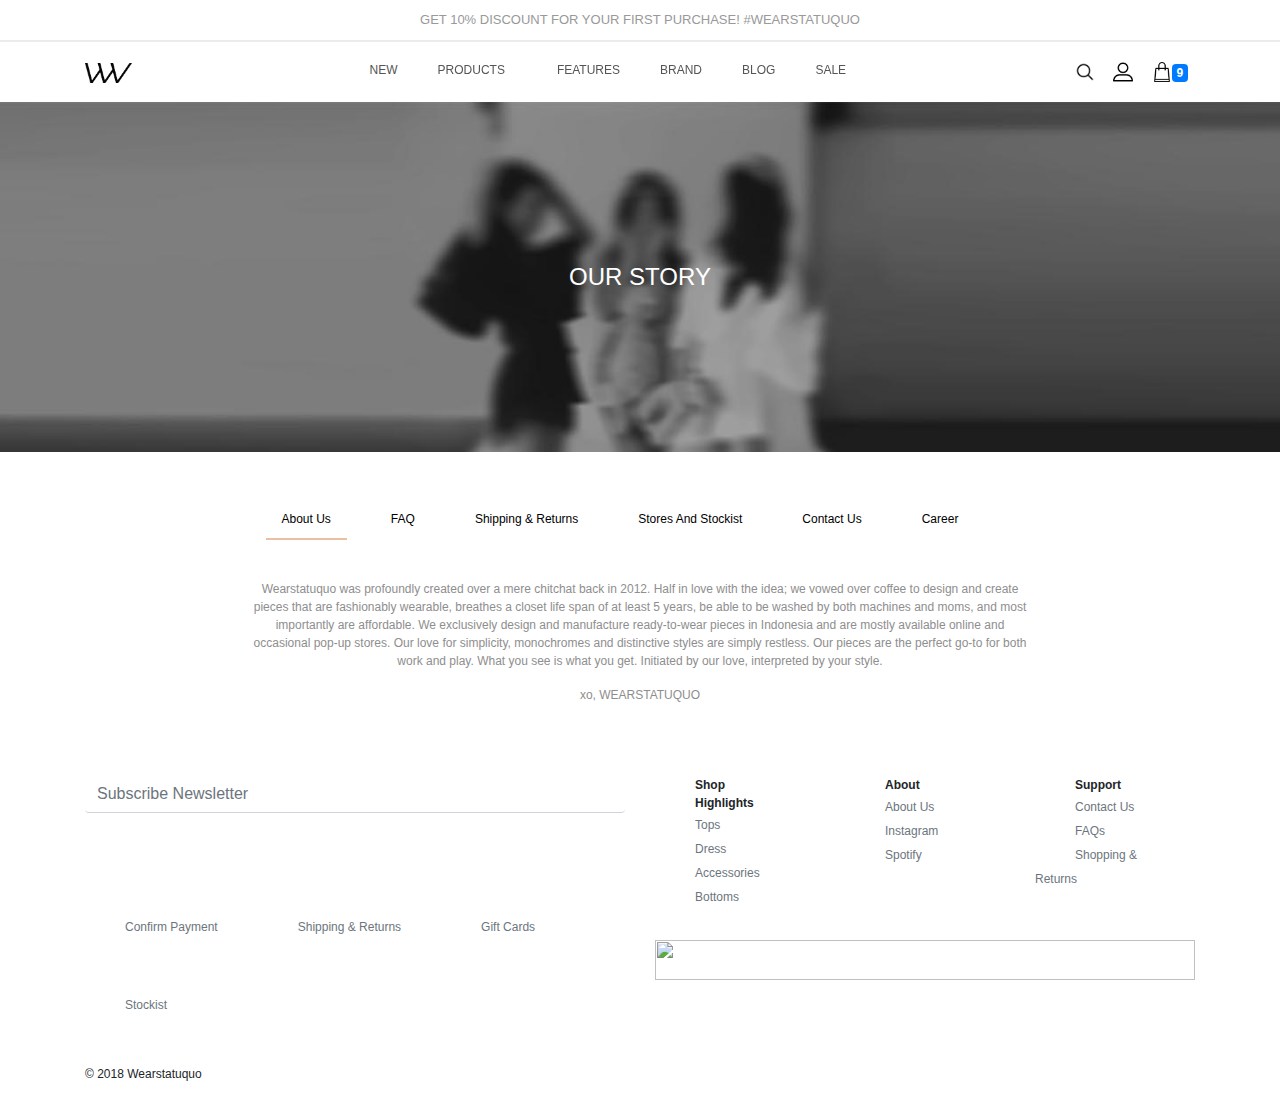
==== about.html @ 83dafaff "first commit" ====
<!doctype html>
<html lang="en">
  <head>
    <!-- Required meta tags -->
    <meta charset="utf-8">
    <meta name="viewport" content="width=device-width, initial-scale=1, shrink-to-fit=no">

    <!-- Bootstrap CSS -->
    <link rel="stylesheet" href="bower_components/bootstrap/dist/css/bootstrap.min.css" integrity="sha384-WskhaSGFgHYWDcbwN70/dfYBj47jz9qbsMId/iRN3ewGhXQFZCSftd1LZCfmhktB" crossorigin="anonymous">
    <link href="assets/css/font-awesome.min.css" rel="stylesheet">
    <link href="https://fonts.googleapis.com/css?family=Montserrat" rel="stylesheet">
    <link rel="stylesheet" href="assets/css/imagehover.css">
    <link rel="stylesheet" href="assets/css/effects.css" >
    <link rel="stylesheet" href="assets/css/slick.css"/>
    <link rel="stylesheet" href="assets/css/slick-theme.css"/>
    <link rel="stylesheet" href="assets/css/sm-core-css.css"/>
    <link rel="stylesheet" href="assets/css/sm-simple.css"/>
    <link rel="stylesheet" href="assets/css/custom.css">


    <title>vww template</title>
  </head>
  <body>
    <div class="header-top">GET 10% DISCOUNT FOR YOUR FIRST PURCHASE! #WEARSTATUQUO</div>
    <nav class="navbar navbar-expand-lg navbar-light bg-white sticky header-navigation">
        <div class="container">
            <a class="navbar-brand" href="#"><img src="assets/images/logo.png" height="20"></a>
            <div class="collapse navbar-collapse" id="navbarSupportedContent">
                    <nav id="main-nav" class="mr-auto">
                            <ul id="main-menu" class="sm sm-simple header-navigation">
                                <li><a href="new.html">New</a></li>
                                <li><a href="products.html">Products</a>
                                    <ul class="mega-menu">
                                    <li>
                                        <!-- The mega drop down contents -->
                                        <div class="megadrop-content">
                                            <div class="row">
                                                <div class="col-lg-3 col-xs-6 p-0">
                                                    <div><a class="nav-link active" href="javascript:void(0)">Tops</a></div>
                                                    <div><a class="nav-link" href="javascript:void(0)">Dresses</a></div>
                                                    <div><a class="nav-link" href="javascript:void(0)">Outerwear</a></div>
                                                    <div><a class="nav-link" href="javascript:void(0)">Sleepwear</a></div>
                                                    <div><a class="nav-link" href="javascript:void(0)">Swimwear</a></div>
                                                    <div><a class="nav-link" href="javascript:void(0)">Accessories</a></div>                                                   
                                                </div>
                                    
                                                <div class="col-lg-9 col-xs-6 d-none d-md-block">
                                                    <div class="row form-group list-megamenu-img">
                                                            <div class="col-lg-4">
                                                                <img class="d-block w-100" src="assets/images/IMG_0528.jpg">
                                                            </div>
                                                            <div class="col-lg-4">
                                                                <img class="d-block w-100" src="assets/images/IMG_9820.jpg">
                                                            </div>
                                                            <div class="col-lg-4">
                                                                <img class="d-block w-100" src="assets/images/IMG_0602.jpg">
                                                            </div>
                                                    </div>
                                    
                                                    <div class="row form-group">
                                                            <div class="col-lg-4">
                                                                <img class="d-block w-100" src="http://via.placeholder.com/200x200/143730/ffffff">
                                                            </div>
                                                            <div class="col-lg-4">
                                                                <img class="d-block w-100" src="http://via.placeholder.com/200x200/143730/ffffff">
                                                            </div>
                                                            <div class="col-lg-4">
                                                                <img class="d-block w-100" src="http://via.placeholder.com/200x200/143730/ffffff">
                                                            </div>
                                                    </div>
                                                    
                                                </div>
                                            </div>
                                        </div>
                                        
                                    </li>
                                    </ul>
                                </li>
                                <li><a href="features.html">Features</a></li>
                                <li><a href="brand.html">Brand</a></li>
                                <li><a href="javascript:void(0)">Blog</a></li>
                                <li><a href="javascript:void(0)">Sale</a></li>
                            </ul>
                    </nav>
            </div>
            <div class="icon-right">
                <a href="javascript:void(0)"><img src="assets/images/icon-search.png" height="20"></a>
                <a href="javascript:void(0)"><img src="assets/images/icon-profile.png" height="20"></a>
                <a href="javascript:void(0)"><img src="assets/images/icon-shopping-bag.png" height="20"><span class="badge badge-primary">9</span></a>
                <button class="navbar-toggler btn btn-outline-light" type="button" data-toggle="collapse" data-target="#navbarSupportedContent" aria-controls="navbarSupportedContent" aria-expanded="false" aria-label="Toggle navigation">
                    <span class="navbar-toggler-icon"></span>
                </button>
            </div>
           
        </div>
    </nav>

    <div class="banners about">
        <div class="banner-text-about">OUR STORY</div>
    </div>

    <section class="section">
        <div class="container">
                <ul class="nav nav-pills mb-3 menu-about" id="pills-tab" role="tablist">
                    <li class="nav-item">
                        <a class="nav-link active" id="pills-home-tab" data-toggle="pill" href="#pills-about" role="tab" aria-controls="pills-about" aria-selected="true">
                            About Us</a>
                    </li>
                    <li class="nav-item">
                        <a class="nav-link" id="pills-profile-tab" data-toggle="pill" href="#pills-faq" role="tab" aria-controls="pills-faq" aria-selected="false">
                            FAQ</a>
                    </li>
                    <li class="nav-item">
                        <a class="nav-link" id="pills-contact-tab" data-toggle="pill" href="#pills-shipping" role="tab" aria-controls="pills-shipping" aria-selected="false">
                            Shipping &amp; Returns</a>
                    </li>
                    <li class="nav-item">
                            <a class="nav-link" id="pills-profile-tab" data-toggle="pill" href="#pills-stores" role="tab" aria-controls="pills-stores" aria-selected="false">
                               Stores and Stockist</a>
                        </li>
                    <li class="nav-item">
                        <a class="nav-link" id="pills-contact-tab" data-toggle="pill" href="#pills-contact" role="tab" aria-controls="pills-contact" aria-selected="false">
                            Contact Us</a>
                    </li>
                    <li class="nav-item">
                        <a class="nav-link" id="pills-contact-tab" data-toggle="pill" href="#pills-career" role="tab" aria-controls="pills-career" aria-selected="false">
                            Career</a>
                    </li>
                </ul>
                <div class="tab-content" id="pills-tabContent">
                    <div class="tab-pane fade show active" id="pills-about" role="tabpanel" aria-labelledby="pills-home-tab">
                        <div class="content-about">
                            <p>
                                Wearstatuquo was profoundly created over a mere chitchat back in 2012. 
                                Half in love with the idea; we vowed over coffee to design and create pieces 
                                that are fashionably wearable, breathes a closet life span of at least 5 years, 
                                be able to be washed by both machines and moms, and most importantly are 
                                affordable. We exclusively design and manufacture ready-to-wear 
                                pieces in Indonesia and are mostly available online and occasional pop-up stores. 
                                Our love for simplicity, monochromes and distinctive styles are simply restless. 
                                Our pieces are the perfect go-to for both work and play. 
                                What you see is what you get. Initiated by our love, interpreted by your style.                                
                                
                            </p>
                            <p>xo, WEARSTATUQUO</p>
                        </div>
                    </div>
                    <div class="tab-pane fade" id="pills-faq" role="tabpanel" aria-labelledby="pills-profile-tab">
                        <div class="content-about">
                            <p>Lorem Ipsum adalah contoh teks atau dummy dalam industri percetakan dan penataan huruf atau typesetting. 
                                Lorem Ipsum telah menjadi standar contoh teks sejak tahun 1500an, saat seorang tukang cetak yang tidak dikenal 
                                ngambil sebuah kumpulan teks dan mengacaknya untuk menjadi sebuah buku contoh huruf. 
                                Ia tidak hanya bertahan selama 5 abad, tapi juga telah beralih ke penataan huruf elektronik, 
                                tanpa ada perubahan apapun. Ia mulai dipopulerkan pada tahun 1960 dengan diluncurkannya 
                                lembaran-lembaran Letraset yang menggunakan kalimat-kalimat dari Lorem Ipsum, dan seiring munculnya 
                                perangkat lunak Desktop Publishing seperti Aldus PageMaker juga memiliki versi Lorem Ipsum.
                            </p>
                        </div>
                    </div>
                    <div class="tab-pane fade" id="pills-shipping" role="tabpanel" aria-labelledby="pills-contact-tab">
                        <div class="content-about">
                            <p>Lorem Ipsum adalah contoh teks atau dummy dalam industri percetakan dan penataan huruf atau typesetting. 
                                Lorem Ipsum telah menjadi standar contoh teks sejak tahun 1500an, saat seorang tukang cetak yang tidak dikenal 
                                ngambil sebuah kumpulan teks dan mengacaknya untuk menjadi sebuah buku contoh huruf. 
                                Ia tidak hanya bertahan selama 5 abad, tapi juga telah beralih ke penataan huruf elektronik, 
                                tanpa ada perubahan apapun. Ia mulai dipopulerkan pada tahun 1960 dengan diluncurkannya 
                                lembaran-lembaran Letraset yang menggunakan kalimat-kalimat dari Lorem Ipsum, dan seiring munculnya 
                                perangkat lunak Desktop Publishing seperti Aldus PageMaker juga memiliki versi Lorem Ipsum.
                            </p>
                        </div>
                    </div>
                    <div class="tab-pane fade" id="pills-stores" role="tabpanel" aria-labelledby="pills-profile-tab">
                        <div class="content-about">
                            <p>Lorem Ipsum adalah contoh teks atau dummy dalam industri percetakan dan penataan huruf atau typesetting. 
                                Lorem Ipsum telah menjadi standar contoh teks sejak tahun 1500an, saat seorang tukang cetak yang tidak dikenal 
                                ngambil sebuah kumpulan teks dan mengacaknya untuk menjadi sebuah buku contoh huruf. 
                                Ia tidak hanya bertahan selama 5 abad, tapi juga telah beralih ke penataan huruf elektronik, 
                                tanpa ada perubahan apapun. Ia mulai dipopulerkan pada tahun 1960 dengan diluncurkannya 
                                lembaran-lembaran Letraset yang menggunakan kalimat-kalimat dari Lorem Ipsum, dan seiring munculnya 
                                perangkat lunak Desktop Publishing seperti Aldus PageMaker juga memiliki versi Lorem Ipsum.
                            </p>
                        </div>
                    </div>
                    <div class="tab-pane fade" id="pills-contact" role="tabpanel" aria-labelledby="pills-contact-tab">
                        <div class="content-about">
                            <p>Lorem Ipsum adalah contoh teks atau dummy dalam industri percetakan dan penataan huruf atau typesetting. 
                                Lorem Ipsum telah menjadi standar contoh teks sejak tahun 1500an, saat seorang tukang cetak yang tidak dikenal 
                                ngambil sebuah kumpulan teks dan mengacaknya untuk menjadi sebuah buku contoh huruf. 
                                Ia tidak hanya bertahan selama 5 abad, tapi juga telah beralih ke penataan huruf elektronik, 
                                tanpa ada perubahan apapun. Ia mulai dipopulerkan pada tahun 1960 dengan diluncurkannya 
                                lembaran-lembaran Letraset yang menggunakan kalimat-kalimat dari Lorem Ipsum, dan seiring munculnya 
                                perangkat lunak Desktop Publishing seperti Aldus PageMaker juga memiliki versi Lorem Ipsum.
                            </p>
                        </div>
                    </div>

                    <div class="tab-pane fade" id="pills-career" role="tabpanel" aria-labelledby="pills-contact-tab">
                            <div class="content-about">
                                <p>Lorem Ipsum adalah contoh teks atau dummy dalam industri percetakan dan penataan huruf atau typesetting. 
                                    Lorem Ipsum telah menjadi standar contoh teks sejak tahun 1500an, saat seorang tukang cetak yang tidak dikenal 
                                    ngambil sebuah kumpulan teks dan mengacaknya untuk menjadi sebuah buku contoh huruf. 
                                    Ia tidak hanya bertahan selama 5 abad, tapi juga telah beralih ke penataan huruf elektronik, 
                                    tanpa ada perubahan apapun. Ia mulai dipopulerkan pada tahun 1960 dengan diluncurkannya 
                                    lembaran-lembaran Letraset yang menggunakan kalimat-kalimat dari Lorem Ipsum, dan seiring munculnya 
                                    perangkat lunak Desktop Publishing seperti Aldus PageMaker juga memiliki versi Lorem Ipsum.
                                </p>
                            </div>
                        </div>
                </div>
        </div>
    </section>
   

    <footer>        
        <div class="container">
            <div class="footerHeader" ></div>
            <div class="row form-group">
                    <div class="col-md-6 col-xs-12">
                        <div class="form-group">
                             <input type="email" class="form-control subscribe" placeholder="Subscribe Newsletter">
                        </div>
                        <div class="form-group">
                            <nav class="nav">
                                <a class="nav-link-footer" href="#">Confirm Payment</a>
                                <a class="nav-link-footer" href="#">Shipping &amp; Returns</a>
                                <a class="nav-link-footer" href="#">Gift Cards</a>
                                <a class="nav-link-footer" href="#">Stockist</a>
                            </nav>
                        </div>
                        <div class="form-group">
                            <p>© 2018 Wearstatuquo</p>
                        </div>                       
                    </div>
                    <div class="col-md-6 col-xs-12" >
                        <div class="row form-group">
                            <div class="col-lg-4 col-xs-6 col-sm-4 form-group foot-menu">
                                    <div class="navFooterTitle">Shop Highlights</div>
                                    <ul class="nav flex-column">
                                        <li class="nav-item"><a class="nav-link-footer" href="javascript:void(0)">Tops</a></li>
                                        <li class="nav-item"><a class="nav-link-footer" href="javascript:void(0)">Dress</a></li>
                                        <li class="nav-item"><a class="nav-link-footer" href="javascript:void(0)">Accessories</a></li>
                                        <li class="nav-item"><a class="nav-link-footer" href="javascript:void(0)">Bottoms</a></li>
                                    </ul>
                            </div>

                            <div class="col-lg-4 col-xs-6 col-sm-4 form-group foot-menu">
                                    <div class="navFooterTitle">About</div>
                                    <ul class="nav flex-column">
                                        <li class="nav-item"><a class="nav-link-footer" href="javascript:void(0)">About Us</a></li>
                                        <li class="nav-item"><a class="nav-link-footer" href="javascript:void(0)">Instagram</a></li>
                                        <li class="nav-item"><a class="nav-link-footer" href="javascript:void(0)">Spotify</a></li>
                                    </ul>
                            </div>

                            <div class="col-lg-4 col-xs-12 col-sm-4 form-group">
                                    <div class="navFooterTitle">Support</div>
                                    <ul class="nav flex-column">
                                        <li class="nav-item"><a class="nav-link-footer" href="javascript:void(0)">Contact Us</a></li>
                                        <li class="nav-item"><a class="nav-link-footer" href="javascript:void(0)">FAQs</a></li>
                                        <li class="nav-item"><a class="nav-link-footer" href="javascript:void(0)">Shopping &amp; Returns</a></li>
                                    </ul>
                            </div>
                        </div>

                        <div class="form-group text-right">
                            <img src="assets/images/Payment Logo.png" class="payment-logo">
                        </div>
                    </div>
            </div>
            
        </div>
    </footer>
    

    <!-- Optional JavaScript -->
    <!-- jQuery first, then Popper.js, then Bootstrap JS -->
    <script src="https://code.jquery.com/jquery-3.3.1.slim.min.js" integrity="sha384-q8i/X+965DzO0rT7abK41JStQIAqVgRVzpbzo5smXKp4YfRvH+8abtTE1Pi6jizo" crossorigin="anonymous"></script>
    <script src="https://cdnjs.cloudflare.com/ajax/libs/popper.js/1.14.3/umd/popper.min.js" integrity="sha384-ZMP7rVo3mIykV+2+9J3UJ46jBk0WLaUAdn689aCwoqbBJiSnjAK/l8WvCWPIPm49" crossorigin="anonymous"></script>
    <script src="bower_components/bootstrap/dist/js/bootstrap.min.js" integrity="sha384-smHYKdLADwkXOn1EmN1qk/HfnUcbVRZyYmZ4qpPea6sjB/pTJ0euyQp0Mk8ck+5T" crossorigin="anonymous"></script>
    <script type="text/javascript" src="assets/js/slick.min.js"></script>
    <script src="assets/js/jquery.smartmenus.js"></script>
    <script type="text/javascript">
    	$(function() {
    		$('#main-menu').smartmenus({
    			subMenusSubOffsetX: 1,
    			subMenusSubOffsetY: -8
    		});
    	});
    </script>
    
    
  </body>
</html>
---- assets/css/imagehover.css ----
@charset "UTF-8";
/*!
 * ImageHover.css - http://www.imagehover.io
 * Version 1.0
 * Author: Ciarán Walsh

 * Made available under a MIT License:
 * http://www.opensource.org/licenses/mit-license.php

 */
[class^='imghvr-'], [class*=' imghvr-'] {
    position: relative;
    display: inline-block;
    margin: 0;
    max-width: 100%;
    max-height: 300px;
    color: #fff;
    overflow: hidden;
    -webkit-backface-visibility: hidden;
    backface-visibility: hidden;
    -moz-osx-font-smoothing: grayscale;
    -webkit-transform: translateZ(0);
    -moz-transform: translateZ(0);
    -ms-transform: translateZ(0);
    -o-transform: translateZ(0);
    transform: translateZ(0);
}

[class^='imghvr-'] > img, [class*=' imghvr-'] > img {
    vertical-align: top;
    max-width: 100%;
}

[class^='imghvr-'] figcaption, [class*=' imghvr-'] figcaption {
    position: absolute;
    top: 0;
    bottom: 0;
    left: 0;
    right: 0;
    color: #ffffff;
}

[class^='imghvr-'] figcaption h1, [class^='imghvr-'] figcaption h2, [class^='imghvr-'] figcaption h3, [class^='imghvr-'] figcaption h4, [class^='imghvr-'] figcaption h5, [class^='imghvr-'] figcaption h6, [class*=' imghvr-'] figcaption h1, [class*=' imghvr-'] figcaption h2, [class*=' imghvr-'] figcaption h3, [class*=' imghvr-'] figcaption h4, [class*=' imghvr-'] figcaption h5, [class*=' imghvr-'] figcaption h6 {
    color: #ffffff;
}

[class^='imghvr-'] a, [class*=' imghvr-'] a {
    position: absolute;
    top: 0;
    bottom: 0;
    left: 0;
    right: 0;
    z-index: 1;
}

[class^='imghvr-'], [class*=' imghvr-'], [class^='imghvr-']:before,
[class^='imghvr-']:after, [class*=' imghvr-']:before, [class*=' imghvr-']:after,
[class^='imghvr-'] *, [class*=' imghvr-'] *, [class^='imghvr-'] *:before,
[class^='imghvr-'] *:after, [class*=' imghvr-'] *:before, [class*=' imghvr-'] *:after {
    box-sizing: border-box;
    -webkit-transition: all 0.35s ease;
    -moz-transition: all 0.35s ease;
    transition: all 0.35s ease;
}

/* imghvr-fade-*
   ----------------------------- */
[class^='imghvr-fade'] figcaption, [class*=' imghvr-fade'] figcaption {
    opacity: 0;
}

[class^='imghvr-fade']:hover > img, [class*=' imghvr-fade']:hover > img {
    opacity: 0;
}

[class^='imghvr-fade']:hover figcaption, [class*=' imghvr-fade']:hover figcaption {
    opacity: 1;
}

[class^='imghvr-fade']:hover > img, [class^='imghvr-fade']:hover figcaption, [class*=' imghvr-fade']:hover > img, [class*=' imghvr-fade']:hover figcaption {
    -webkit-transform: translate(0, 0);
    -moz-transform: translate(0, 0);
    -ms-transform: translate(0, 0);
    -o-transform: translate(0, 0);
    transform: translate(0, 0);
}

/* imghvr-fade
   ----------------------------- */
/* imghvr-fade-in-up
   ----------------------------- */
.imghvr-fade-in-up figcaption {
    -webkit-transform: translate(0, 15%);
    -moz-transform: translate(0, 15%);
    -ms-transform: translate(0, 15%);
    -o-transform: translate(0, 15%);
    transform: translate(0, 15%);
}

/* imghvr-fade-in-down
   ----------------------------- */
.imghvr-fade-in-down figcaption {
    -webkit-transform: translate(0, -15%);
    -moz-transform: translate(0, -15%);
    -ms-transform: translate(0, -15%);
    -o-transform: translate(0, -15%);
    transform: translate(0, -15%);
}

/* imghvr-fade-in-left
   ----------------------------- */
.imghvr-fade-in-left figcaption {
    -webkit-transform: translate(-15%, 0);
    -moz-transform: translate(-15%, 0);
    -ms-transform: translate(-15%, 0);
    -o-transform: translate(-15%, 0);
    transform: translate(-15%, 0);
}

/* imghvr-fade-in-right
   ----------------------------- */
.imghvr-fade-in-right figcaption {
    -webkit-transform: translate(15%, 0);
    -moz-transform: translate(15%, 0);
    -ms-transform: translate(15%, 0);
    -o-transform: translate(15%, 0);
    transform: translate(15%, 0);
}

/* imghvr-push-*
   ----------------------------- */
[class^='imghvr-push-']:hover figcaption, [class*=' imghvr-push-']:hover figcaption {
    -webkit-transform: translate(0, 0);
    -moz-transform: translate(0, 0);
    -ms-transform: translate(0, 0);
    -o-transform: translate(0, 0);
    transform: translate(0, 0);
}

/* imghvr-push-up
   ----------------------------- */
.imghvr-push-up figcaption {
    -webkit-transform: translateY(100%);
    -moz-transform: translateY(100%);
    -ms-transform: translateY(100%);
    -o-transform: translateY(100%);
    transform: translateY(100%);
}

.imghvr-push-up:hover > img {
    -webkit-transform: translateY(-100%);
    -moz-transform: translateY(-100%);
    -ms-transform: translateY(-100%);
    -o-transform: translateY(-100%);
    transform: translateY(-100%);
}

/* imghvr-push-down
   ----------------------------- */
.imghvr-push-down figcaption {
    -webkit-transform: translateY(-100%);
    -moz-transform: translateY(-100%);
    -ms-transform: translateY(-100%);
    -o-transform: translateY(-100%);
    transform: translateY(-100%);
}

.imghvr-push-down:hover > img {
    -webkit-transform: translateY(100%);
    -moz-transform: translateY(100%);
    -ms-transform: translateY(100%);
    -o-transform: translateY(100%);
    transform: translateY(100%);
}

/* imghvr-push-left
   ----------------------------- */
.imghvr-push-left figcaption {
    -webkit-transform: translateX(100%);
    -moz-transform: translateX(100%);
    -ms-transform: translateX(100%);
    -o-transform: translateX(100%);
    transform: translateX(100%);
}

.imghvr-push-left:hover > img {
    -webkit-transform: translateX(-100%);
    -moz-transform: translateX(-100%);
    -ms-transform: translateX(-100%);
    -o-transform: translateX(-100%);
    transform: translateX(-100%);
}

/* imghvr-push--right
   ----------------------------- */
.imghvr-push-right figcaption {
    -webkit-transform: translateX(-100%);
    -moz-transform: translateX(-100%);
    -ms-transform: translateX(-100%);
    -o-transform: translateX(-100%);
    transform: translateX(-100%);
}

.imghvr-push-right:hover > img {
    -webkit-transform: translateX(100%);
    -moz-transform: translateX(100%);
    -ms-transform: translateX(100%);
    -o-transform: translateX(100%);
    transform: translateX(100%);
}

/* imghvr-slide-*
   ----------------------------- */
[class^='imghvr-slide-']:hover figcaption, [class*=' imghvr-slide-']:hover figcaption {
    -webkit-transform: translate(0, 0);
    -moz-transform: translate(0, 0);
    -ms-transform: translate(0, 0);
    -o-transform: translate(0, 0);
    transform: translate(0, 0);
}

/* imghvr-slide-up
   ----------------------------- */
.imghvr-slide-up figcaption {
    -webkit-transform: translateY(100%);
    -moz-transform: translateY(100%);
    -ms-transform: translateY(100%);
    -o-transform: translateY(100%);
    transform: translateY(100%);
}

/* imghvr-slide-down
   ----------------------------- */
.imghvr-slide-down figcaption {
    -webkit-transform: translateY(-100%);
    -moz-transform: translateY(-100%);
    -ms-transform: translateY(-100%);
    -o-transform: translateY(-100%);
    transform: translateY(-100%);
}

/* imghvr-slide-left
   ----------------------------- */
.imghvr-slide-left figcaption {
    -webkit-transform: translateX(100%);
    -moz-transform: translateX(100%);
    -ms-transform: translateX(100%);
    -o-transform: translateX(100%);
    transform: translateX(100%);
}

/* imghvr-slide-right
   ----------------------------- */
.imghvr-slide-right figcaption {
    -webkit-transform: translateX(-100%);
    -moz-transform: translateX(-100%);
    -ms-transform: translateX(-100%);
    -o-transform: translateX(-100%);
    transform: translateX(-100%);
}

/* imghvr-slide-top-left
   ----------------------------- */
.imghvr-slide-top-left figcaption {
    -webkit-transform: translate(-100%, -100%);
    -moz-transform: translate(-100%, -100%);
    -ms-transform: translate(-100%, -100%);
    -o-transform: translate(-100%, -100%);
    transform: translate(-100%, -100%);
}

/* imghvr-slide-top-right
   ----------------------------- */
.imghvr-slide-top-right figcaption {
    -webkit-transform: translate(100%, -100%);
    -moz-transform: translate(100%, -100%);
    -ms-transform: translate(100%, -100%);
    -o-transform: translate(100%, -100%);
    transform: translate(100%, -100%);
}

/* imghvr-slide-bottom-left
   ----------------------------- */
.imghvr-slide-bottom-left figcaption {
    -webkit-transform: translate(-100%, 100%);
    -moz-transform: translate(-100%, 100%);
    -ms-transform: translate(-100%, 100%);
    -o-transform: translate(-100%, 100%);
    transform: translate(-100%, 100%);
}

/* imghvr-slide-bottom-right
   ----------------------------- */
.imghvr-slide-bottom-right figcaption {
    -webkit-transform: translate(100%, 100%);
    -moz-transform: translate(100%, 100%);
    -ms-transform: translate(100%, 100%);
    -o-transform: translate(100%, 100%);
    transform: translate(100%, 100%);
}

/* imghvr-reveal-*
   ----------------------------- */
[class^='imghvr-reveal-']:before, [class*=' imghvr-reveal-']:before {
    position: absolute;
    top: 0;
    bottom: 0;
    left: 0;
    right: 0;
    content: '';
    background-color: #135796;
}

[class^='imghvr-reveal-'] figcaption, [class*=' imghvr-reveal-'] figcaption {
    opacity: 0;
}

[class^='imghvr-reveal-']:hover:before, [class*=' imghvr-reveal-']:hover:before {
    -webkit-transform: translate(0, 0);
    -moz-transform: translate(0, 0);
    -ms-transform: translate(0, 0);
    -o-transform: translate(0, 0);
    transform: translate(0, 0);
}

[class^='imghvr-reveal-']:hover figcaption, [class*=' imghvr-reveal-']:hover figcaption {
    opacity: 1;
    -webkit-transition-delay: 0.21s;
    -moz-transition-delay: 0.21s;
    transition-delay: 0.21s;
}

/* imghvr-reveal-up
   ----------------------------- */
.imghvr-reveal-up:before {
    -webkit-transform: translateY(100%);
    -moz-transform: translateY(100%);
    -ms-transform: translateY(100%);
    -o-transform: translateY(100%);
    transform: translateY(100%);
}

/* imghvr-reveal-down
   ----------------------------- */
.imghvr-reveal-down:before {
    -webkit-transform: translateY(-100%);
    -moz-transform: translateY(-100%);
    -ms-transform: translateY(-100%);
    -o-transform: translateY(-100%);
    transform: translateY(-100%);
}

/* imghvr-reveal-left
   ----------------------------- */
.imghvr-reveal-left:before {
    -webkit-transform: translateX(100%);
    -moz-transform: translateX(100%);
    -ms-transform: translateX(100%);
    -o-transform: translateX(100%);
    transform: translateX(100%);
}

/* imghvr-reveal-right
   ----------------------------- */
.imghvr-reveal-right:before {
    -webkit-transform: translateX(-100%);
    -moz-transform: translateX(-100%);
    -ms-transform: translateX(-100%);
    -o-transform: translateX(-100%);
    transform: translateX(-100%);
}

/* imghvr-reveal-top-left
   ----------------------------- */
.imghvr-reveal-top-left:before {
    -webkit-transform: translate(-100%, -100%);
    -moz-transform: translate(-100%, -100%);
    -ms-transform: translate(-100%, -100%);
    -o-transform: translate(-100%, -100%);
    transform: translate(-100%, -100%);
}

/* imghvr-reveal-top-right
   ----------------------------- */
.imghvr-reveal-top-right:before {
    -webkit-transform: translate(100%, -100%);
    -moz-transform: translate(100%, -100%);
    -ms-transform: translate(100%, -100%);
    -o-transform: translate(100%, -100%);
    transform: translate(100%, -100%);
}

/* imghvr-reveal-bottom-left
   ----------------------------- */
.imghvr-reveal-bottom-left:before {
    -webkit-transform: translate(-100%, 100%);
    -moz-transform: translate(-100%, 100%);
    -ms-transform: translate(-100%, 100%);
    -o-transform: translate(-100%, 100%);
    transform: translate(-100%, 100%);
}

/* imghvr-reveal-bottom-right
   ----------------------------- */
.imghvr-reveal-bottom-right:before {
    -webkit-transform: translate(100%, 100%);
    -moz-transform: translate(100%, 100%);
    -ms-transform: translate(100%, 100%);
    -o-transform: translate(100%, 100%);
    transform: translate(100%, 100%);
}

/* imghvr-hinge-*
   ----------------------------- */
[class^='imghvr-hinge-'], [class*=' imghvr-hinge-'] {
    -webkit-perspective: 50em;
    -moz-perspective: 50em;
    perspective: 50em;
}

[class^='imghvr-hinge-'] figcaption, [class*=' imghvr-hinge-'] figcaption {
    opacity: 0;
    z-index: 1;
}

[class^='imghvr-hinge-']:hover img, [class*=' imghvr-hinge-']:hover img {
    opacity: 0;
}

[class^='imghvr-hinge-']:hover figcaption, [class*=' imghvr-hinge-']:hover figcaption {
    opacity: 1;
    -webkit-transition-delay: 0.21s;
    -moz-transition-delay: 0.21s;
    transition-delay: 0.21s;
}

/* imghvr-hinge-up
   ----------------------------- */
.imghvr-hinge-up img {
    -webkit-transform-origin: 50% 0%;
    -moz-transform-origin: 50% 0%;
    -ms-transform-origin: 50% 0%;
    -o-transform-origin: 50% 0%;
    transform-origin: 50% 0%;
}

.imghvr-hinge-up figcaption {
    -webkit-transform: rotateX(90deg);
    -moz-transform: rotateX(90deg);
    -ms-transform: rotateX(90deg);
    -o-transform: rotateX(90deg);
    transform: rotateX(90deg);
    -webkit-transform-origin: 50% 100%;
    -moz-transform-origin: 50% 100%;
    -ms-transform-origin: 50% 100%;
    -o-transform-origin: 50% 100%;
    transform-origin: 50% 100%;
}

.imghvr-hinge-up:hover > img {
    -webkit-transform: rotateX(-90deg);
    -moz-transform: rotateX(-90deg);
    -ms-transform: rotateX(-90deg);
    -o-transform: rotateX(-90deg);
    transform: rotateX(-90deg);
}

.imghvr-hinge-up:hover figcaption {
    -webkit-transform: rotateX(0);
    -moz-transform: rotateX(0);
    -ms-transform: rotateX(0);
    -o-transform: rotateX(0);
    transform: rotateX(0);
}

/* imghvr-hinge-down
   ----------------------------- */
.imghvr-hinge-down img {
    -webkit-transform-origin: 50% 100%;
    -moz-transform-origin: 50% 100%;
    -ms-transform-origin: 50% 100%;
    -o-transform-origin: 50% 100%;
    transform-origin: 50% 100%;
}

.imghvr-hinge-down figcaption {
    -webkit-transform: rotateX(-90deg);
    -moz-transform: rotateX(-90deg);
    -ms-transform: rotateX(-90deg);
    -o-transform: rotateX(-90deg);
    transform: rotateX(-90deg);
    -webkit-transform-origin: 50% -50%;
    -moz-transform-origin: 50% -50%;
    -ms-transform-origin: 50% -50%;
    -o-transform-origin: 50% -50%;
    transform-origin: 50% -50%;
}

.imghvr-hinge-down:hover > img {
    -webkit-transform: rotateX(90deg);
    -moz-transform: rotateX(90deg);
    -ms-transform: rotateX(90deg);
    -o-transform: rotateX(90deg);
    transform: rotateX(90deg);
    opacity: 0;
}

.imghvr-hinge-down:hover figcaption {
    -webkit-transform: rotateX(0);
    -moz-transform: rotateX(0);
    -ms-transform: rotateX(0);
    -o-transform: rotateX(0);
    transform: rotateX(0);
}

/* imghvr-hinge-left
   ----------------------------- */
.imghvr-hinge-left img {
    -webkit-transform-origin: 0% 50%;
    -moz-transform-origin: 0% 50%;
    -ms-transform-origin: 0% 50%;
    -o-transform-origin: 0% 50%;
    transform-origin: 0% 50%;
}

.imghvr-hinge-left figcaption {
    -webkit-transform: rotateY(-90deg);
    -moz-transform: rotateY(-90deg);
    -ms-transform: rotateY(-90deg);
    -o-transform: rotateY(-90deg);
    transform: rotateY(-90deg);
    -webkit-transform-origin: 100% 50%;
    -moz-transform-origin: 100% 50%;
    -ms-transform-origin: 100% 50%;
    -o-transform-origin: 100% 50%;
    transform-origin: 100% 50%;
}

.imghvr-hinge-left:hover > img {
    -webkit-transform: rotateY(90deg);
    -moz-transform: rotateY(90deg);
    -ms-transform: rotateY(90deg);
    -o-transform: rotateY(90deg);
    transform: rotateY(90deg);
}

.imghvr-hinge-left:hover figcaption {
    -webkit-transform: rotateY(0);
    -moz-transform: rotateY(0);
    -ms-transform: rotateY(0);
    -o-transform: rotateY(0);
    transform: rotateY(0);
}

/* imghvr-hinge-right
   ----------------------------- */
.imghvr-hinge-right img {
    -webkit-transform-origin: 100% 50%;
    -moz-transform-origin: 100% 50%;
    -ms-transform-origin: 100% 50%;
    -o-transform-origin: 100% 50%;
    transform-origin: 100% 50%;
}

.imghvr-hinge-right figcaption {
    -webkit-transform: rotateY(90deg);
    -moz-transform: rotateY(90deg);
    -ms-transform: rotateY(90deg);
    -o-transform: rotateY(90deg);
    transform: rotateY(90deg);
    -webkit-transform-origin: 0 50%;
    -moz-transform-origin: 0 50%;
    -ms-transform-origin: 0 50%;
    -o-transform-origin: 0 50%;
    transform-origin: 0 50%;
}

.imghvr-hinge-right:hover > img {
    -webkit-transform: rotateY(-90deg);
    -moz-transform: rotateY(-90deg);
    -ms-transform: rotateY(-90deg);
    -o-transform: rotateY(-90deg);
    transform: rotateY(-90deg);
}

.imghvr-hinge-right:hover figcaption {
    -webkit-transform: rotateY(0);
    -moz-transform: rotateY(0);
    -ms-transform: rotateY(0);
    -o-transform: rotateY(0);
    transform: rotateY(0);
}

/* imghvr-flip-*
   ----------------------------- */
[class^='imghvr-flip-'], [class*=' imghvr-flip-'] {
    -webkit-perspective: 50em;
    -moz-perspective: 50em;
    perspective: 50em;
}

[class^='imghvr-flip-'] img, [class*=' imghvr-flip-'] img {
    backface-visibility: hidden;
}

[class^='imghvr-flip-'] figcaption, [class*=' imghvr-flip-'] figcaption {
    opacity: 0;
}

[class^='imghvr-flip-']:hover > img, [class*=' imghvr-flip-']:hover > img {
    opacity: 0;
}

[class^='imghvr-flip-']:hover figcaption, [class*=' imghvr-flip-']:hover figcaption {
    opacity: 1;
    -webkit-transition-delay: 0.14s;
    -moz-transition-delay: 0.14s;
    transition-delay: 0.14s;
}

/* imghvr-flip-horiz
   ----------------------------- */
.imghvr-flip-horiz figcaption {
    -webkit-transform: rotateX(90deg);
    -moz-transform: rotateX(90deg);
    -ms-transform: rotateX(90deg);
    -o-transform: rotateX(90deg);
    transform: rotateX(90deg);
    -webkit-transform-origin: 0% 50%;
    -moz-transform-origin: 0% 50%;
    -ms-transform-origin: 0% 50%;
    -o-transform-origin: 0% 50%;
    transform-origin: 0% 50%;
}

.imghvr-flip-horiz:hover img {
    -webkit-transform: rotateX(-180deg);
    -moz-transform: rotateX(-180deg);
    -ms-transform: rotateX(-180deg);
    -o-transform: rotateX(-180deg);
    transform: rotateX(-180deg);
}

.imghvr-flip-horiz:hover figcaption {
    -webkit-transform: rotateX(0deg);
    -moz-transform: rotateX(0deg);
    -ms-transform: rotateX(0deg);
    -o-transform: rotateX(0deg);
    transform: rotateX(0deg);
}

/* imghvr-flip-vert
   ----------------------------- */
.imghvr-flip-vert figcaption {
    -webkit-transform: rotateY(90deg);
    -moz-transform: rotateY(90deg);
    -ms-transform: rotateY(90deg);
    -o-transform: rotateY(90deg);
    transform: rotateY(90deg);
    -webkit-transform-origin: 50% 0%;
    -moz-transform-origin: 50% 0%;
    -ms-transform-origin: 50% 0%;
    -o-transform-origin: 50% 0%;
    transform-origin: 50% 0%;
}

.imghvr-flip-vert:hover > img {
    -webkit-transform: rotateY(-180deg);
    -moz-transform: rotateY(-180deg);
    -ms-transform: rotateY(-180deg);
    -o-transform: rotateY(-180deg);
    transform: rotateY(-180deg);
}

.imghvr-flip-vert:hover figcaption {
    -webkit-transform: rotateY(0deg);
    -moz-transform: rotateY(0deg);
    -ms-transform: rotateY(0deg);
    -o-transform: rotateY(0deg);
    transform: rotateY(0deg);
}

/* imghvr-flip-diag-1
   ----------------------------- */
.imghvr-flip-diag-1 figcaption {
    -webkit-transform: rotate3d(1, -1, 0, 100deg);
    -moz-transform: rotate3d(1, -1, 0, 100deg);
    -ms-transform: rotate3d(1, -1, 0, 100deg);
    -o-transform: rotate3d(1, -1, 0, 100deg);
    transform: rotate3d(1, -1, 0, 100deg);
}

.imghvr-flip-diag-1:hover > img {
    -webkit-transform: rotate3d(-1, 1, 0, 100deg);
    -moz-transform: rotate3d(-1, 1, 0, 100deg);
    -ms-transform: rotate3d(-1, 1, 0, 100deg);
    -o-transform: rotate3d(-1, 1, 0, 100deg);
    transform: rotate3d(-1, 1, 0, 100deg);
}

.imghvr-flip-diag-1:hover figcaption {
    -webkit-transform: rotate3d(0, 0, 0, 0deg);
    -moz-transform: rotate3d(0, 0, 0, 0deg);
    -ms-transform: rotate3d(0, 0, 0, 0deg);
    -o-transform: rotate3d(0, 0, 0, 0deg);
    transform: rotate3d(0, 0, 0, 0deg);
}

/* imghvr-flip-diag-2
   ----------------------------- */
.imghvr-flip-diag-2 figcaption {
    -webkit-transform: rotate3d(1, 1, 0, 100deg);
    -moz-transform: rotate3d(1, 1, 0, 100deg);
    -ms-transform: rotate3d(1, 1, 0, 100deg);
    -o-transform: rotate3d(1, 1, 0, 100deg);
    transform: rotate3d(1, 1, 0, 100deg);
}

.imghvr-flip-diag-2:hover > img {
    -webkit-transform: rotate3d(-1, -1, 0, 100deg);
    -moz-transform: rotate3d(-1, -1, 0, 100deg);
    -ms-transform: rotate3d(-1, -1, 0, 100deg);
    -o-transform: rotate3d(-1, -1, 0, 100deg);
    transform: rotate3d(-1, -1, 0, 100deg);
}

.imghvr-flip-diag-2:hover figcaption {
    -webkit-transform: rotate3d(0, 0, 0, 0deg);
    -moz-transform: rotate3d(0, 0, 0, 0deg);
    -ms-transform: rotate3d(0, 0, 0, 0deg);
    -o-transform: rotate3d(0, 0, 0, 0deg);
    transform: rotate3d(0, 0, 0, 0deg);
}

/* imghvr-shutter-out-*
   ----------------------------- */
[class^='imghvr-shutter-out-']:before, [class*=' imghvr-shutter-out-']:before {
    background: #135796;
    position: absolute;
    content: '';
    -webkit-transition-delay: 0.105s;
    -moz-transition-delay: 0.105s;
    transition-delay: 0.105s;
}

[class^='imghvr-shutter-out-'] figcaption, [class*=' imghvr-shutter-out-'] figcaption {
    opacity: 0;
    -webkit-transition-delay: 0s;
    -moz-transition-delay: 0s;
    transition-delay: 0s;
}

[class^='imghvr-shutter-out-']:hover:before, [class*=' imghvr-shutter-out-']:hover:before {
    -webkit-transition-delay: 0s;
    -moz-transition-delay: 0s;
    transition-delay: 0s;
}

[class^='imghvr-shutter-out-']:hover figcaption, [class*=' imghvr-shutter-out-']:hover figcaption {
    opacity: 1;
    -webkit-transition-delay: 0.105s;
    -moz-transition-delay: 0.105s;
    transition-delay: 0.105s;
}

/* imghvr-shutter-out-horiz
   ----------------------------- */
.imghvr-shutter-out-horiz:before {
    left: 50%;
    right: 50%;
    top: 0;
    bottom: 0;
}

.imghvr-shutter-out-horiz:hover:before {
    left: 0;
    right: 0;
}

/* imghvr-shutter-out-vert
   ----------------------------- */
.imghvr-shutter-out-vert:before {
    top: 50%;
    bottom: 50%;
    left: 0;
    right: 0;
}

.imghvr-shutter-out-vert:hover:before {
    top: 0;
    bottom: 0;
}

/* imghvr-shutter-out-diag-1
   ----------------------------- */
.imghvr-shutter-out-diag-1:before {
    top: 50%;
    bottom: 50%;
    left: -35%;
    right: -35%;
    -webkit-transform: rotate(45deg);
    -moz-transform: rotate(45deg);
    -ms-transform: rotate(45deg);
    -o-transform: rotate(45deg);
    transform: rotate(45deg);
}

.imghvr-shutter-out-diag-1:hover:before {
    top: -35%;
    bottom: -35%;
}

/* imghvr-shutter-out-diag-2
   ----------------------------- */
.imghvr-shutter-out-diag-2:before {
    top: 50%;
    bottom: 50%;
    left: -35%;
    right: -35%;
    -webkit-transform: rotate(-45deg);
    -moz-transform: rotate(-45deg);
    -ms-transform: rotate(-45deg);
    -o-transform: rotate(-45deg);
    transform: rotate(-45deg);
}

.imghvr-shutter-out-diag-2:hover:before {
    top: -35%;
    bottom: -35%;
}

/* imghvr-shutter-in-*
   ----------------------------- */
[class^='imghvr-shutter-in-']:after, [class^='imghvr-shutter-in-']:before, [class*=' imghvr-shutter-in-']:after, [class*=' imghvr-shutter-in-']:before {
    background: #135796;
    position: absolute;
    content: '';
}

[class^='imghvr-shutter-in-']:after, [class*=' imghvr-shutter-in-']:after {
    top: 0;
    left: 0;
}

[class^='imghvr-shutter-in-']:before, [class*=' imghvr-shutter-in-']:before {
    right: 0;
    bottom: 0;
}

[class^='imghvr-shutter-in-'] figcaption, [class*=' imghvr-shutter-in-'] figcaption {
    opacity: 0;
    z-index: 1;
}

[class^='imghvr-shutter-in-']:hover figcaption, [class*=' imghvr-shutter-in-']:hover figcaption {
    opacity: 1;
    -webkit-transition-delay: 0.21s;
    -moz-transition-delay: 0.21s;
    transition-delay: 0.21s;
}

/* imghvr-shutter-in-horiz
   ----------------------------- */
.imghvr-shutter-in-horiz:after, .imghvr-shutter-in-horiz:before {
    width: 0;
    height: 100%;
}

.imghvr-shutter-in-horiz:hover:after, .imghvr-shutter-in-horiz:hover:before {
    width: 50%;
}

/* imghvr-shutter-in-vert
   ----------------------------- */
.imghvr-shutter-in-vert:after, .imghvr-shutter-in-vert:before {
    height: 0;
    width: 100%;
}

.imghvr-shutter-in-vert:hover:after, .imghvr-shutter-in-vert:hover:before {
    height: 50%;
}

/* imghvr-shutter-in-out-horiz
   ----------------------------- */
.imghvr-shutter-in-out-horiz:after, .imghvr-shutter-in-out-horiz:before {
    width: 0;
    height: 100%;
    opacity: 0.75;
}

.imghvr-shutter-in-out-horiz:hover:after, .imghvr-shutter-in-out-horiz:hover:before {
    width: 100%;
}

/* imghvr-shutter-in-out-vert
   ----------------------------- */
.imghvr-shutter-in-out-vert:after, .imghvr-shutter-in-out-vert:before {
    height: 0;
    width: 100%;
    opacity: 0.75;
}

.imghvr-shutter-in-out-vert:hover:after, .imghvr-shutter-in-out-vert:hover:before {
    height: 100%;
}

/* imghvr-shutter-in-out-diag-1
   ----------------------------- */
.imghvr-shutter-in-out-diag-1:after, .imghvr-shutter-in-out-diag-1:before {
    width: 200%;
    height: 200%;
    -webkit-transition: all 0.6s ease;
    -moz-transition: all 0.6s ease;
    transition: all 0.6s ease;
    opacity: 0.75;
}

.imghvr-shutter-in-out-diag-1:after {
    -webkit-transform: skew(-45deg) translateX(-150%);
    -moz-transform: skew(-45deg) translateX(-150%);
    -ms-transform: skew(-45deg) translateX(-150%);
    -o-transform: skew(-45deg) translateX(-150%);
    transform: skew(-45deg) translateX(-150%);
}

.imghvr-shutter-in-out-diag-1:before {
    -webkit-transform: skew(-45deg) translateX(150%);
    -moz-transform: skew(-45deg) translateX(150%);
    -ms-transform: skew(-45deg) translateX(150%);
    -o-transform: skew(-45deg) translateX(150%);
    transform: skew(-45deg) translateX(150%);
}

.imghvr-shutter-in-out-diag-1:hover:after {
    -webkit-transform: skew(-45deg) translateX(-50%);
    -moz-transform: skew(-45deg) translateX(-50%);
    -ms-transform: skew(-45deg) translateX(-50%);
    -o-transform: skew(-45deg) translateX(-50%);
    transform: skew(-45deg) translateX(-50%);
}

.imghvr-shutter-in-out-diag-1:hover:before {
    -webkit-transform: skew(-45deg) translateX(50%);
    -moz-transform: skew(-45deg) translateX(50%);
    -ms-transform: skew(-45deg) translateX(50%);
    -o-transform: skew(-45deg) translateX(50%);
    transform: skew(-45deg) translateX(50%);
}

/* imghvr-shutter-in-out-diag-2
   ----------------------------- */
.imghvr-shutter-in-out-diag-2:after, .imghvr-shutter-in-out-diag-2:before {
    width: 200%;
    height: 200%;
    -webkit-transition: all 0.6s ease;
    -moz-transition: all 0.6s ease;
    transition: all 0.6s ease;
    opacity: 0.75;
}

.imghvr-shutter-in-out-diag-2:after {
    -webkit-transform: skew(45deg) translateX(-100%);
    -moz-transform: skew(45deg) translateX(-100%);
    -ms-transform: skew(45deg) translateX(-100%);
    -o-transform: skew(45deg) translateX(-100%);
    transform: skew(45deg) translateX(-100%);
}

.imghvr-shutter-in-out-diag-2:before {
    -webkit-transform: skew(45deg) translateX(100%);
    -moz-transform: skew(45deg) translateX(100%);
    -ms-transform: skew(45deg) translateX(100%);
    -o-transform: skew(45deg) translateX(100%);
    transform: skew(45deg) translateX(100%);
}

.imghvr-shutter-in-out-diag-2:hover:after {
    -webkit-transform: skew(45deg) translateX(0%);
    -moz-transform: skew(45deg) translateX(0%);
    -ms-transform: skew(45deg) translateX(0%);
    -o-transform: skew(45deg) translateX(0%);
    transform: skew(45deg) translateX(0%);
}

.imghvr-shutter-in-out-diag-2:hover:before {
    -webkit-transform: skew(45deg) translateX(0%);
    -moz-transform: skew(45deg) translateX(0%);
    -ms-transform: skew(45deg) translateX(0%);
    -o-transform: skew(45deg) translateX(0%);
    transform: skew(45deg) translateX(0%);
}

/* imghvr-fold*
   ----------------------------- */
[class^='imghvr-fold'], [class*=' imghvr-fold'] {
    -webkit-perspective: 50em;
    -moz-perspective: 50em;
    perspective: 50em;
}

[class^='imghvr-fold'] img, [class*=' imghvr-fold'] img {
    -webkit-transform-origin: 50% 0%;
    -moz-transform-origin: 50% 0%;
    -ms-transform-origin: 50% 0%;
    -o-transform-origin: 50% 0%;
    transform-origin: 50% 0%;
}

[class^='imghvr-fold'] figcaption, [class*=' imghvr-fold'] figcaption {
    z-index: 1;
    opacity: 0;
}

[class^='imghvr-fold']:hover > img, [class*=' imghvr-fold']:hover > img {
    opacity: 0;
    -webkit-transition-delay: 0;
    -moz-transition-delay: 0;
    transition-delay: 0;
}

[class^='imghvr-fold']:hover figcaption, [class*=' imghvr-fold']:hover figcaption {
    -webkit-transform: rotateX(0) translate3d(0, 0%, 0) scale(1);
    -moz-transform: rotateX(0) translate3d(0, 0%, 0) scale(1);
    -ms-transform: rotateX(0) translate3d(0, 0%, 0) scale(1);
    -o-transform: rotateX(0) translate3d(0, 0%, 0) scale(1);
    transform: rotateX(0) translate3d(0, 0%, 0) scale(1);
    opacity: 1;
    -webkit-transition-delay: 0.21s;
    -moz-transition-delay: 0.21s;
    transition-delay: 0.21s;
}

/* imghvr-fold-up
   ----------------------------- */
.imghvr-fold-up > img {
    -webkit-transform-origin: 50% 0%;
    -moz-transform-origin: 50% 0%;
    -ms-transform-origin: 50% 0%;
    -o-transform-origin: 50% 0%;
    transform-origin: 50% 0%;
}

.imghvr-fold-up figcaption {
    -webkit-transform: rotateX(-90deg) translate3d(0%, -50%, 0) scale(0.6);
    -moz-transform: rotateX(-90deg) translate3d(0%, -50%, 0) scale(0.6);
    -ms-transform: rotateX(-90deg) translate3d(0%, -50%, 0) scale(0.6);
    -o-transform: rotateX(-90deg) translate3d(0%, -50%, 0) scale(0.6);
    transform: rotateX(-90deg) translate3d(0%, -50%, 0) scale(0.6);
    -webkit-transform-origin: 50% 100%;
    -moz-transform-origin: 50% 100%;
    -ms-transform-origin: 50% 100%;
    -o-transform-origin: 50% 100%;
    transform-origin: 50% 100%;
}

.imghvr-fold-up:hover > img {
    -webkit-transform: rotateX(90deg) scale(0.6) translateY(50%);
    -moz-transform: rotateX(90deg) scale(0.6) translateY(50%);
    -ms-transform: rotateX(90deg) scale(0.6) translateY(50%);
    -o-transform: rotateX(90deg) scale(0.6) translateY(50%);
    transform: rotateX(90deg) scale(0.6) translateY(50%);
}

/* imghvr-fold-down
   ----------------------------- */
.imghvr-fold-down > img {
    -webkit-transform-origin: 50% 100%;
    -moz-transform-origin: 50% 100%;
    -ms-transform-origin: 50% 100%;
    -o-transform-origin: 50% 100%;
    transform-origin: 50% 100%;
}

.imghvr-fold-down figcaption {
    -webkit-transform: rotateX(90deg) translate3d(0%, 50%, 0) scale(0.6);
    -moz-transform: rotateX(90deg) translate3d(0%, 50%, 0) scale(0.6);
    -ms-transform: rotateX(90deg) translate3d(0%, 50%, 0) scale(0.6);
    -o-transform: rotateX(90deg) translate3d(0%, 50%, 0) scale(0.6);
    transform: rotateX(90deg) translate3d(0%, 50%, 0) scale(0.6);
    -webkit-transform-origin: 50% 0%;
    -moz-transform-origin: 50% 0%;
    -ms-transform-origin: 50% 0%;
    -o-transform-origin: 50% 0%;
    transform-origin: 50% 0%;
}

.imghvr-fold-down:hover > img {
    -webkit-transform: rotateX(-90deg) scale(0.6) translateY(-50%);
    -moz-transform: rotateX(-90deg) scale(0.6) translateY(-50%);
    -ms-transform: rotateX(-90deg) scale(0.6) translateY(-50%);
    -o-transform: rotateX(-90deg) scale(0.6) translateY(-50%);
    transform: rotateX(-90deg) scale(0.6) translateY(-50%);
}

/* imghvr-fold-left
   ----------------------------- */
.imghvr-fold-left > img {
    -webkit-transform-origin: 0% 50%;
    -moz-transform-origin: 0% 50%;
    -ms-transform-origin: 0% 50%;
    -o-transform-origin: 0% 50%;
    transform-origin: 0% 50%;
}

.imghvr-fold-left figcaption {
    -webkit-transform: rotateY(90deg) translate3d(-50%, 0%, 0) scale(0.6);
    -moz-transform: rotateY(90deg) translate3d(-50%, 0%, 0) scale(0.6);
    -ms-transform: rotateY(90deg) translate3d(-50%, 0%, 0) scale(0.6);
    -o-transform: rotateY(90deg) translate3d(-50%, 0%, 0) scale(0.6);
    transform: rotateY(90deg) translate3d(-50%, 0%, 0) scale(0.6);
    -webkit-transform-origin: 100% 50%;
    -moz-transform-origin: 100% 50%;
    -ms-transform-origin: 100% 50%;
    -o-transform-origin: 100% 50%;
    transform-origin: 100% 50%;
}

.imghvr-fold-left:hover > img {
    -webkit-transform: rotateY(-90deg) scale(0.6) translateX(50%);
    -moz-transform: rotateY(-90deg) scale(0.6) translateX(50%);
    -ms-transform: rotateY(-90deg) scale(0.6) translateX(50%);
    -o-transform: rotateY(-90deg) scale(0.6) translateX(50%);
    transform: rotateY(-90deg) scale(0.6) translateX(50%);
}

/* imghvr-fold-right
   ----------------------------- */
.imghvr-fold-right > img {
    -webkit-transform-origin: 100% 50%;
    -moz-transform-origin: 100% 50%;
    -ms-transform-origin: 100% 50%;
    -o-transform-origin: 100% 50%;
    transform-origin: 100% 50%;
}

.imghvr-fold-right figcaption {
    -webkit-transform: rotateY(-90deg) translate3d(50%, 0%, 0) scale(0.6);
    -moz-transform: rotateY(-90deg) translate3d(50%, 0%, 0) scale(0.6);
    -ms-transform: rotateY(-90deg) translate3d(50%, 0%, 0) scale(0.6);
    -o-transform: rotateY(-90deg) translate3d(50%, 0%, 0) scale(0.6);
    transform: rotateY(-90deg) translate3d(50%, 0%, 0) scale(0.6);
    -webkit-transform-origin: 0 50%;
    -moz-transform-origin: 0 50%;
    -ms-transform-origin: 0 50%;
    -o-transform-origin: 0 50%;
    transform-origin: 0 50%;
}

.imghvr-fold-right:hover > img {
    -webkit-transform: rotateY(90deg) scale(0.6) translateX(-50%);
    -moz-transform: rotateY(90deg) scale(0.6) translateX(-50%);
    -ms-transform: rotateY(90deg) scale(0.6) translateX(-50%);
    -o-transform: rotateY(90deg) scale(0.6) translateX(-50%);
    transform: rotateY(90deg) scale(0.6) translateX(-50%);
}

/* imghvr-zoom-in
   ----------------------------- */
.imghvr-zoom-in figcaption {
    opacity: 0;
    -webkit-transform: scale(0.5);
    -moz-transform: scale(0.5);
    -ms-transform: scale(0.5);
    -o-transform: scale(0.5);
    transform: scale(0.5);
}

.imghvr-zoom-in:hover figcaption {
    -webkit-transform: scale(1);
    -moz-transform: scale(1);
    -ms-transform: scale(1);
    -o-transform: scale(1);
    transform: scale(1);
    opacity: 1;
}

/* imghvr-zoom-out*
   ----------------------------- */
[class^='imghvr-zoom-out'] figcaption, [class*=' imghvr-zoom-out'] figcaption {
    -webkit-transform: scale(0.5);
    -moz-transform: scale(0.5);
    -ms-transform: scale(0.5);
    -o-transform: scale(0.5);
    transform: scale(0.5);
    -webkit-transform-origin: 50% 50%;
    -moz-transform-origin: 50% 50%;
    -ms-transform-origin: 50% 50%;
    -o-transform-origin: 50% 50%;
    transform-origin: 50% 50%;
    opacity: 0;
}

[class^='imghvr-zoom-out']:hover figcaption, [class^='imghvr-zoom-out'].hover figcaption, [class*=' imghvr-zoom-out']:hover figcaption, [class*=' imghvr-zoom-out'].hover figcaption {
    -webkit-transform: scale(1);
    -moz-transform: scale(1);
    -ms-transform: scale(1);
    -o-transform: scale(1);
    transform: scale(1);
    opacity: 1;
    -webkit-transition-delay: 0.35s;
    -moz-transition-delay: 0.35s;
    transition-delay: 0.35s;
}

/* imghvr-zoom-out
   ----------------------------- */
.imghvr-zoom-out:hover > img {
    -webkit-transform: scale(0.5);
    -moz-transform: scale(0.5);
    -ms-transform: scale(0.5);
    -o-transform: scale(0.5);
    transform: scale(0.5);
    opacity: 0;
}

/* imghvr-zoom-out-up
   ----------------------------- */
.imghvr-zoom-out-up:hover > img, .imghvr-zoom-out-up.hover > img {
    -webkit-animation: imghvr-zoom-out-up 0.4025s linear;
    -moz-animation: imghvr-zoom-out-up 0.4025s linear;
    animation: imghvr-zoom-out-up 0.4025s linear;
    -webkit-animation-iteration-count: 1;
    -moz-animation-iteration-count: 1;
    animation-iteration-count: 1;
    -webkit-animation-fill-mode: forwards;
    -moz-animation-fill-mode: forwards;
    animation-fill-mode: forwards;
}

@-webkit-keyframes imghvr-zoom-out-up {
    50% {
        -webkit-transform: scale(0.8) translateY(0%);
        -moz-transform: scale(0.8) translateY(0%);
        -ms-transform: scale(0.8) translateY(0%);
        -o-transform: scale(0.8) translateY(0%);
        transform: scale(0.8) translateY(0%);
        opacity: 0.5;
    }
    100% {
        -webkit-transform: scale(0.8) translateY(-150%);
        -moz-transform: scale(0.8) translateY(-150%);
        -ms-transform: scale(0.8) translateY(-150%);
        -o-transform: scale(0.8) translateY(-150%);
        transform: scale(0.8) translateY(-150%);
        opacity: 0.5;
    }
}

@keyframes imghvr-zoom-out-up {
    50% {
        -webkit-transform: scale(0.8) translateY(0%);
        -moz-transform: scale(0.8) translateY(0%);
        -ms-transform: scale(0.8) translateY(0%);
        -o-transform: scale(0.8) translateY(0%);
        transform: scale(0.8) translateY(0%);
        opacity: 0.5;
    }
    100% {
        -webkit-transform: scale(0.8) translateY(-150%);
        -moz-transform: scale(0.8) translateY(-150%);
        -ms-transform: scale(0.8) translateY(-150%);
        -o-transform: scale(0.8) translateY(-150%);
        transform: scale(0.8) translateY(-150%);
        opacity: 0.5;
    }
}

/* imghvr-zoom-out-down
   ----------------------------- */
.imghvr-zoom-out-down:hover > img, .imghvr-zoom-out-down.hover > img {
    -webkit-animation: imghvr-zoom-out-down 0.4025s linear;
    -moz-animation: imghvr-zoom-out-down 0.4025s linear;
    animation: imghvr-zoom-out-down 0.4025s linear;
    -webkit-animation-iteration-count: 1;
    -moz-animation-iteration-count: 1;
    animation-iteration-count: 1;
    -webkit-animation-fill-mode: forwards;
    -moz-animation-fill-mode: forwards;
    animation-fill-mode: forwards;
}

@-webkit-keyframes imghvr-zoom-out-down {
    50% {
        -webkit-transform: scale(0.8) translateY(0%);
        -moz-transform: scale(0.8) translateY(0%);
        -ms-transform: scale(0.8) translateY(0%);
        -o-transform: scale(0.8) translateY(0%);
        transform: scale(0.8) translateY(0%);
        opacity: 0.5;
    }
    100% {
        -webkit-transform: scale(0.8) translateY(150%);
        -moz-transform: scale(0.8) translateY(150%);
        -ms-transform: scale(0.8) translateY(150%);
        -o-transform: scale(0.8) translateY(150%);
        transform: scale(0.8) translateY(150%);
        opacity: 0.5;
    }
}

@keyframes imghvr-zoom-out-down {
    50% {
        -webkit-transform: scale(0.8) translateY(0%);
        -moz-transform: scale(0.8) translateY(0%);
        -ms-transform: scale(0.8) translateY(0%);
        -o-transform: scale(0.8) translateY(0%);
        transform: scale(0.8) translateY(0%);
        opacity: 0.5;
    }
    100% {
        -webkit-transform: scale(0.8) translateY(150%);
        -moz-transform: scale(0.8) translateY(150%);
        -ms-transform: scale(0.8) translateY(150%);
        -o-transform: scale(0.8) translateY(150%);
        transform: scale(0.8) translateY(150%);
        opacity: 0.5;
    }
}

/* imghvr-zoom-out-left
   ----------------------------- */
.imghvr-zoom-out-left:hover > img, .imghvr-zoom-out-left.hover > img {
    -webkit-animation: imghvr-zoom-out-left 0.4025s linear;
    -moz-animation: imghvr-zoom-out-left 0.4025s linear;
    animation: imghvr-zoom-out-left 0.4025s linear;
    -webkit-animation-iteration-count: 1;
    -moz-animation-iteration-count: 1;
    animation-iteration-count: 1;
    -webkit-animation-fill-mode: forwards;
    -moz-animation-fill-mode: forwards;
    animation-fill-mode: forwards;
}

@-webkit-keyframes imghvr-zoom-out-left {
    50% {
        -webkit-transform: scale(0.8) translateX(0%);
        -moz-transform: scale(0.8) translateX(0%);
        -ms-transform: scale(0.8) translateX(0%);
        -o-transform: scale(0.8) translateX(0%);
        transform: scale(0.8) translateX(0%);
        opacity: 0.5;
    }
    100% {
        -webkit-transform: scale(0.8) translateX(-150%);
        -moz-transform: scale(0.8) translateX(-150%);
        -ms-transform: scale(0.8) translateX(-150%);
        -o-transform: scale(0.8) translateX(-150%);
        transform: scale(0.8) translateX(-150%);
        opacity: 0.5;
    }
}

@keyframes imghvr-zoom-out-left {
    50% {
        -webkit-transform: scale(0.8) translateX(0%);
        -moz-transform: scale(0.8) translateX(0%);
        -ms-transform: scale(0.8) translateX(0%);
        -o-transform: scale(0.8) translateX(0%);
        transform: scale(0.8) translateX(0%);
        opacity: 0.5;
    }
    100% {
        -webkit-transform: scale(0.8) translateX(-150%);
        -moz-transform: scale(0.8) translateX(-150%);
        -ms-transform: scale(0.8) translateX(-150%);
        -o-transform: scale(0.8) translateX(-150%);
        transform: scale(0.8) translateX(-150%);
        opacity: 0.5;
    }
}

/* imghvr-zoom-out-right
   ----------------------------- */
.imghvr-zoom-out-right:hover > img, .imghvr-zoom-out-right.hover > img {
    -webkit-animation: imghvr-zoom-out-right 0.4025s linear;
    -moz-animation: imghvr-zoom-out-right 0.4025s linear;
    animation: imghvr-zoom-out-right 0.4025s linear;
    -webkit-animation-iteration-count: 1;
    -moz-animation-iteration-count: 1;
    animation-iteration-count: 1;
    -webkit-animation-fill-mode: forwards;
    -moz-animation-fill-mode: forwards;
    animation-fill-mode: forwards;
}

@-webkit-keyframes imghvr-zoom-out-right {
    50% {
        -webkit-transform: scale(0.8) translateX(0%);
        -moz-transform: scale(0.8) translateX(0%);
        -ms-transform: scale(0.8) translateX(0%);
        -o-transform: scale(0.8) translateX(0%);
        transform: scale(0.8) translateX(0%);
        opacity: 0.5;
    }
    100% {
        -webkit-transform: scale(0.8) translateX(150%);
        -moz-transform: scale(0.8) translateX(150%);
        -ms-transform: scale(0.8) translateX(150%);
        -o-transform: scale(0.8) translateX(150%);
        transform: scale(0.8) translateX(150%);
        opacity: 0.5;
    }
}

@keyframes imghvr-zoom-out-right {
    50% {
        -webkit-transform: scale(0.8) translateX(0%);
        -moz-transform: scale(0.8) translateX(0%);
        -ms-transform: scale(0.8) translateX(0%);
        -o-transform: scale(0.8) translateX(0%);
        transform: scale(0.8) translateX(0%);
        opacity: 0.5;
    }
    100% {
        -webkit-transform: scale(0.8) translateX(150%);
        -moz-transform: scale(0.8) translateX(150%);
        -ms-transform: scale(0.8) translateX(150%);
        -o-transform: scale(0.8) translateX(150%);
        transform: scale(0.8) translateX(150%);
        opacity: 0.5;
    }
}

/* imghvr-zoom-out-flip-horiz
   ----------------------------- */
.imghvr-zoom-out-flip-horiz {
    -webkit-perspective: 50em;
    -moz-perspective: 50em;
    perspective: 50em;
}

.imghvr-zoom-out-flip-horiz figcaption {
    opacity: 0;
    -webkit-transform: rotateX(90deg) translateY(-100%) scale(0.5);
    -moz-transform: rotateX(90deg) translateY(-100%) scale(0.5);
    -ms-transform: rotateX(90deg) translateY(-100%) scale(0.5);
    -o-transform: rotateX(90deg) translateY(-100%) scale(0.5);
    transform: rotateX(90deg) translateY(-100%) scale(0.5);
}

.imghvr-zoom-out-flip-horiz:hover > img, .imghvr-zoom-out-flip-horiz.hover > img {
    -webkit-transform: rotateX(-100deg) translateY(50%) scale(0.5);
    -moz-transform: rotateX(-100deg) translateY(50%) scale(0.5);
    -ms-transform: rotateX(-100deg) translateY(50%) scale(0.5);
    -o-transform: rotateX(-100deg) translateY(50%) scale(0.5);
    transform: rotateX(-100deg) translateY(50%) scale(0.5);
    opacity: 0;
    -webkit-transition-delay: 0;
    -moz-transition-delay: 0;
    transition-delay: 0;
}

.imghvr-zoom-out-flip-horiz:hover figcaption, .imghvr-zoom-out-flip-horiz.hover figcaption {
    -webkit-transform: rotateX(0) translateY(0%) scale(1);
    -moz-transform: rotateX(0) translateY(0%) scale(1);
    -ms-transform: rotateX(0) translateY(0%) scale(1);
    -o-transform: rotateX(0) translateY(0%) scale(1);
    transform: rotateX(0) translateY(0%) scale(1);
    opacity: 1;
    -webkit-transition-delay: 0.35s;
    -moz-transition-delay: 0.35s;
    transition-delay: 0.35s;
}

/* imghvr-zoom-out-flip-vert
   ----------------------------- */
.imghvr-zoom-out-flip-vert {
    -webkit-perspective: 50em;
    -moz-perspective: 50em;
    perspective: 50em;
}

.imghvr-zoom-out-flip-vert figcaption {
    opacity: 0;
    -webkit-transform: rotateY(90deg) translate(50%, 0) scale(0.5);
    -moz-transform: rotateY(90deg) translate(50%, 0) scale(0.5);
    -ms-transform: rotateY(90deg) translate(50%, 0) scale(0.5);
    -o-transform: rotateY(90deg) translate(50%, 0) scale(0.5);
    transform: rotateY(90deg) translate(50%, 0) scale(0.5);
}

.imghvr-zoom-out-flip-vert:hover > img, .imghvr-zoom-out-flip-vert.hover > img {
    -webkit-transform: rotateY(-100deg) translateX(50%) scale(0.5);
    -moz-transform: rotateY(-100deg) translateX(50%) scale(0.5);
    -ms-transform: rotateY(-100deg) translateX(50%) scale(0.5);
    -o-transform: rotateY(-100deg) translateX(50%) scale(0.5);
    transform: rotateY(-100deg) translateX(50%) scale(0.5);
    opacity: 0;
    -webkit-transition-delay: 0;
    -moz-transition-delay: 0;
    transition-delay: 0;
}

.imghvr-zoom-out-flip-vert:hover figcaption, .imghvr-zoom-out-flip-vert.hover figcaption {
    -webkit-transform: rotateY(0) translate(0, 0) scale(1);
    -moz-transform: rotateY(0) translate(0, 0) scale(1);
    -ms-transform: rotateY(0) translate(0, 0) scale(1);
    -o-transform: rotateY(0) translate(0, 0) scale(1);
    transform: rotateY(0) translate(0, 0) scale(1);
    opacity: 1;
    -webkit-transition-delay: 0.35s;
    -moz-transition-delay: 0.35s;
    transition-delay: 0.35s;
}

/* imghvr-blur
   ----------------------------- */
.imghvr-blur figcaption {
    opacity: 0;
}

.imghvr-blur:hover > img {
    -webkit-filter: blur(30px);
    filter: blur(30px);
    -webkit-transform: scale(1.2);
    -moz-transform: scale(1.2);
    -ms-transform: scale(1.2);
    -o-transform: scale(1.2);
    transform: scale(1.2);
    opacity: 0;
}

.imghvr-blur:hover figcaption {
    opacity: 1;
    -webkit-transition-delay: 0.21s;
    -moz-transition-delay: 0.21s;
    transition-delay: 0.21s;
}

/*# sourceMappingURL=imagehover.css.map */
---- assets/css/effects.css ----
.hover {
  width: 100%;
  height: 100%;
  float: left;
  overflow: hidden;
  position: relative;
  text-align: center;
  cursor: default;
}

.hover .overlay {
  width: 100%;
  height: 100%;
  position: absolute;
  overflow: hidden;
  top: 0;
  left: 0;
}

.hover img {
  display: block;
  position: relative;
}

.hover h2 {
  text-transform: uppercase;
  color: #fff;
  text-align: center;
  position: relative;
  font-size: 17px;
  padding: 10px;
  background: rgba(0, 0, 0, 0.6);
}

.hover button.info {
  display: inline-block;
  text-decoration: none;
  padding: 7px 14px;
  text-transform: uppercase;
  color: #fff;
  border: 1px solid #fff;
  margin: 50px 0 0 0;
  border-radius: 0px;
  background-color: transparent;
}

.hover button.info:hover {
  box-shadow: 0 0 5px #fff;
}

/* styling to remove box shadow and border from buttons for last few effects */

.hover button.nullbutton {
  border: none;
  padding: 0px;
  margin: 0px;
}

.hover button.nullbutton:hover {
  box-shadow: none;
}

/* remove the blue line that shows on modal buttons after you have open and close a modal */

.modal-open .modal, button:focus {
    outline:none!important
}

/* styling so when hovering over a div that opens a modal the cursor changes to a pointer */
.point {
cursor: pointer;
}

/* effect hover 1 */

.ehover1 img {
  transition: all 0.4s linear;
  -moz-transition: all 0.4s linear;
  -o-transition: all 0.4s linear;
  -webkit-transition: all 0.4s linear;
  transition: all 0.4s linear;
}

.ehover1 .overlay {
  opacity: 0;
  background-color: rgba(0,0,0, 0.5);
  -moz-transition: all 0.4s ease-in-out;
  -o-transition: all 0.4s ease-in-out;
  -webkit-transition: all 0.4s ease-in-out;
  transition: all 0.4s ease-in-out;
}

.ehover1 h2 {
  -moz-transform: translatey(-100px);
  -ms-transform: translatey(-100px);
  -o-transform: translatey(-100px);
  -webkit-transform: translatey(-100px);
  transform: translatey(-100px);
  opacity: 0;
  -moz-transition: all 0.2s ease-in-out;
  -o-transition: all 0.2s ease-in-out;
  -webkit-transition: all 0.2s ease-in-out;
  transition: all 0.2s ease-in-out;
}

.ehover1 button.info {
  opacity: 0;
  -moz-transition: all 0.2s ease-in-out;
  -o-transition: all 0.2s ease-in-out;
  -webkit-transition: all 0.2s ease-in-out;
  transition: all 0.2s ease-in-out;
}

.ehover1:hover img {
  -moz-transform: scale(1.2);
  -ms-transform: scale(1.2);
  -o-transform: scale(1.2);
  -webkit-transform: scale(1.2);
  transform: scale(1.2);
}

.ehover1:hover .overlay {
  opacity: 1;
}

.ehover1:hover h2, .ehover1:hover button.info {
  opacity: 1;
  -moz-transform: translatey(0);
  -ms-transform: translatey(0);
  -o-transform: translatey(0);
  -webkit-transform: translatey(0);
  transform: translatey(0);
}

.ehover1:hover button.info {
  -moz-transition-delay: 0.2s;
  -o-transition-delay: 0.2s;
  -webkit-transition-delay: 0.2s;
  transition-delay: 0.2s;
}
 
 /* effect hover 2 */
 
.ehover2 img {
  transition: all 0.2s ease-in;
}

.ehover2 .overlay {
  background-color: rgba(0,0,0,0.6);
  opacity: 0;
  transform: translate(460px, -100px) rotate(180deg);
  transition: all 0.2s 0.4s ease-in-out;
}

.ehover2 button.info {
  transform: translateY(-200px);
  transition: all 0.2s ease-in-out;
}

.ehover2:hover .overlay {
  opacity: 1;
  transition-delay: 0s;
  transform: translate(0px, 0px);
}

.ehover2:hover h2 {
  transform: translateY(0px);
  transition-delay: 0.5s;
}

.ehover2:hover button.info {
  transform: translateY(0px);
  transition-delay: 0.3s;
}
 
 
 /* effect hover 3 */
 
.ehover3 img {
  transition: all 0.4s ease-in;
}

.ehover3 button.info, .ehover3 h2 {
  transform: scale(0.7);
  transition: all 0.4s ease-in;
  opacity: 0;
}

.ehover3:hover img {
  filter: grayscale(1) blur(3px);
  -webkit-filter: grayscale(1) blur(3px);
  transform: scale(1.2);
}

.ehover3:hover button.info, .ehover3:hover h2 {
  opacity: 1;
  transform: scale(1);
}
 
 
 /* effect hover 4 */
 
.ehover4 h2 {
  transform: translateY(55px);
  transition: all 0.4s ease-in-out;
}

.ehover4:hover h2 {
  transform: translateY(15px);
}

.ehover4 .overlay {
  background-color: rgba(75,75,75,0.7);
  transition: all 0.4s ease-in-out;
}

.ehover4:hover .overlay {
  background-color: rgba(48, 152, 157, 0.4);
}

.ehover4 button.info {
  opacity: 0;
  transform: scale(0);
  transition: all 0.4s ease-in-out;
  font-weight: normal;
  border: 1px solid white;
  margin: -55px 0 0 0;
  padding: 73px 90px;
}

.ehover4:hover button.info {
  opacity: 1;
  transform: scale(1);
}
  
 /* effect 4 transitionV2 */
 
.ehover42 h2 {
  transform: translateY(55px);
  transition: all 0.4s  cubic-bezier(0.88,-0.99, 0, 1.81);
}

.ehover42:hover h2 {
  transform: translateY(15px);
}

.ehover42 .overlay {
  background-color: rgba(75,75,75,0.7);
  transition: all 0.4s  cubic-bezier(0.88,-0.99, 0, 1.81);
}

.ehover42:hover .overlay {
  background-color: rgba(48, 152, 157, 0.4);
}

.ehover42 button.info {
  opacity: 0;
  transform: scale(0);
  transition: all 0.4s cubic-bezier(0.88,-0.99, 0, 1.81);
  font-weight: normal;
  border: 1px solid white;
  margin: -55px 0 0 0;
  padding: 73px 90px;
}

.ehover42:hover button.info {
  opacity: 1;
  transform: scale(1);
}
 
 

/* effect hover 1 v2 */

.ehover1v2 img {
  transition: all 0.4s cubic-bezier(0.88,-0.99, 0, 1.81);
}

.ehover1v2 .overlay {
  opacity: 0;
  background-color: rgba(0,0,0, 0.5);
  transition: all 0.4s cubic-bezier(0.88,-0.99, 0, 1.81);
}

.ehover1v2 h2 {
  -moz-transform: translatey(-100px);
  -ms-transform: translatey(-100px);
  -o-transform: translatey(-100px);
  -webkit-transform: translatey(-100px);
  transform: translatey(-100px);
  opacity: 0;
  transition: all 0.2s cubic-bezier(0.88,-0.99, 0, 1.81);
}

.ehover1v2 button.info {
  opacity: 0;
  -moz-transition: all 0.2s ease-in-out;
  -o-transition: all 0.2s ease-in-out;
  -webkit-transition: all 0.2s ease-in-out;
  transition: all 0.2s ease-in-out;
}

.ehover1v2:hover img {
  -moz-transform: scale(1.2);
  -ms-transform: scale(1.2);
  -o-transform: scale(1.2);
  -webkit-transform: scale(1.2);
  transform: scale(1.2);
}

.ehover1v2:hover .overlay {
  opacity: 1;
}

.ehover1v2:hover h2, .ehover1v2:hover button.info {
  opacity: 1;
  -moz-transform: translatey(0);
  -ms-transform: translatey(0);
  -o-transform: translatey(0);
  -webkit-transform: translatey(0);
  transform: translatey(0);
}

.ehover1v2:hover button.info {
  -moz-transition-delay: 0.2s;
  -o-transition-delay: 0.2s;
  -webkit-transition-delay: 0.2s;
  transition-delay: 0.2s;
}
 
 /* effect hover 5 */
 
.ehover5 h2, .ehover5 img {
  transition: all 0.4s ease-in-out;
}

.ehover5 img {
  transform: scale(1.1);
}

.ehover5:hover img {
  transform: scale(1);
}

.ehover5 .overlay {
  transition: all 0.4s ease-in-out;
}

.ehover5:hover .overlay {
  background-color: rgba(170,170,170,0.4);
}

.ehover5 button.info {
  opacity: 0;
  transform: scale(1.5);
  transition: all 0.4s ease-in-out;
  font-weight: normal;
  border: 1px solid white;
  height: 85%;
  width: 85%;
  position: absolute;
  top: -20%;
  left: 8%;
  padding: 70px;
}

.ehover5:hover button.info {
  opacity: 1;
  transform: scale(1);
  background-color: rgba(0,0,0,0.4);
}

.ehover5 button.info:hover {
  box-shadow: none;
}

 /* effect hover 6 */
 
.ehover6 .rotate {
  transform: rotate(-45deg);
  width: 100%;
  height: 100%;
  position: absolute;
  /* production only due to the button, the line below is only needed for the demo site so the whole div can be a button for the modal to show, it is not needed in example code */
  bottom: 0px;
}

.ehover6 hr {
  width: 50%;
  opacity: 0;
}

.ehover6  hr:nth-child(2) {
  -webkit-transform: translate3d(-50%,-50%,0) rotate(0deg) scale3d(0,0,1);
  transform: translate3d(-50%,-50%,0) rotate(0deg) scale3d(0,0,1);
}

.ehover6  hr:nth-child(3) {
  -webkit-transform: translate3d(-50%,-50%,0) rotate(90deg) scale3d(0,0,1);
  transform: translate3d(-50%,-50%,0) rotate(90deg) scale3d(0,0,1);
}

.ehover6 h2, .ehover6 hr {
  position: absolute;
  top: 50%;
  left: 50%;
  -webkit-transition: opacity 0.35s, -webkit-transform 0.35s;
  transition: opacity 0.35s, transform 0.35s;
  -webkit-transform: translate3d(-50%,-50%,0);
  transform: translate3d(-50%,-50%,0);
  -webkit-transform-origin: 50%;
  transform-origin: 50%;
  background-color: #ddd;
  margin: 0px;
}

.group1, .group2 {
  left: 50%;
  position: absolute;
  -webkit-transition: opacity 0.35s, -webkit-transform 0.35s;
  transition: opacity 0.35s, transform 0.35s;
  -webkit-transform: translate3d(-50%,-50%,0);
  transform: translate3d(-50%,-50%,0);
  -webkit-transform-origin: 50%;
  transform-origin: 50%;
  background-color: transparent;
  margin: 0px;
  padding: 0px;
	/* take out of production */
  letter-spacing: 0px;
}

.group1 {
  top: 42%;
}

.group2 {
  top: 59%;
  left: 59%
}

.ehover6 h2 {
  width: 100%;
}

.ehover6 p {
  width: 30%;
  text-transform: none;
  font-size: 15px;
  line-height: 2;
}

.ehover6 p a {
  color: #fff;
}

.ehover6 p a:hover,
.ehover6 p a:focus {
  opacity: 0.6;
}

.ehover6  a i {
  opacity: 0;
  -webkit-transition: opacity 0.35s, -webkit-transform 0.35s;
  transition: opacity 0.35s, transform 0.35s;
  padding: 10px;
  font-size: 20px;
}

.group1 a:first-child i {
  -webkit-transform: translate3d(-60px,-60px,0) rotate(45deg) scale(2);
  transform: translate3d(-60px,-60px,0) rotate(45deg) scale(2);
}

.group1 a:nth-child(2) i {
  -webkit-transform: translate3d(60px,-60px,0) rotate(45deg) scale(2);
  transform: translate3d(60px,-60px,0)  rotate(45deg) scale(2);
}

.group2 a:first-child i {
  -webkit-transform: translate3d(-60px,60px,0) rotate(45deg) scale(2);
  transform: translate3d(-60px,60px,0) rotate(45deg) scale(2);
}

.group2 a:nth-child(2) i {
  -webkit-transform: translate3d(60px,60px,0)  rotate(45deg) scale(2);
  transform: translate3d(60px,60px,0)  rotate(45deg) scale(2);
}

.ehover6:hover h2 {
  opacity: 0;
  -webkit-transform: translate3d(-50%,-50%,0) scale3d(0.8,0.8,1);
  transform: translate3d(-50%,-50%,0) scale3d(0.8,0.8,1);
}

.ehover6:hover hr:nth-child(2) {
  opacity: 1;
  -webkit-transform: translate3d(-50%,-50%,0) rotate(0deg) scale3d(1,1,1);
  transform: translate3d(-50%,-50%,0) rotate(0deg) scale3d(1,1,1);
}

.ehover6:hover hr:nth-child(3) {
  opacity: 1;
  -webkit-transform: translate3d(-50%,-50%,0) rotate(90deg) scale3d(1,1,1);
  transform: translate3d(-50%,-50%,0) rotate(90deg) scale3d(1,1,1);
}

.ehover6:hover .group1 i:empty, .ehover6:hover .group2 i:empty {
  -webkit-transform: translate3d(0,0,0);
  transform: translate3d(0,0,0) rotate(45deg) scale(1);
 /* just because it's stronger than nth-child */
	opacity: 1;
}

.ehover6 img {
transform: scale(1.1);
transition: all 0.35s;
}
.ehover6:hover img
{
transform: scale(1);
filter: brightness(0.7);
-webkit-filter: brightness(0.7);


}

 /* effect hover 7 */

.ehover7 h2,
.ehover7 p {
	position: absolute;
	top: 50%;
	left: 50%;
	-webkit-transition: opacity 0.35s, -webkit-transform 0.35s;
	transition: opacity 0.35s, transform 0.35s;
	-webkit-transform: translate3d(-50%,-50%,0);
	transform: translate3d(-50%,-50%,0);
	-webkit-transform-origin: 50%;
	transform-origin: 50%;
	background-color: transparent;
	margin: 0px;
	padding: 0px;
}

 .ehover7 .overlay::before {
	position: absolute;
	top: 50%;
	left: 50%;
	width: 40%;
	height: 60%;
	border: 2px solid #fff;
	content: '';
	opacity: 0;
	-webkit-transition: opacity 0.35s, -webkit-transform 0.35s;
	transition: opacity 0.35s, transform 0.35s;
	-webkit-transform: translate3d(-50%,-50%,0) rotate3d(0,0,1,-45deg) scale3d(0,0,1);
	transform: translate3d(-50%,-50%,0) rotate3d(0,0,1,-45deg) scale3d(0,0,1);
	-webkit-transform-origin: 50%;
	transform-origin: 50%;
}


.ehover7 p {
	width: 20%;
	text-transform: none;
	font-size: 15px;
	line-height: 2;
}

.ehover7 p a {
	color: #fff;
}

.ehover7 p a:hover,
.ehover7 p a:focus {
	opacity: 0.6;
}

.ehover7  a i {
	opacity: 0;
	-webkit-transition: opacity 0.35s, -webkit-transform 0.35s;
	transition: opacity 0.35s, transform 0.35s;
	padding: 0px 5px;
}


.ehover7 p a:first-child i {
	-webkit-transform: translate3d(-60px,-60px,0);
	transform: translate3d(-60px,-60px,0);
}

.ehover7 p a:nth-child(2) i {
	-webkit-transform: translate3d(60px,-60px,0);
	transform: translate3d(60px,-60px,0);
}

.ehover7 p a:nth-child(3) i {
	-webkit-transform: translate3d(-60px,60px,0);
	transform: translate3d(-60px,60px,0);
}

.ehover7 p a:nth-child(4) i {
	-webkit-transform: translate3d(60px,60px,0);
	transform: translate3d(60px,60px,0);
}

.ehover7:hover .overlay::before {
	opacity: 1;
	background-color: rgba(0,0,0,0.2);
	-webkit-transform: translate3d(-50%,-50%,0) rotate3d(0,0,1,-135deg) scale3d(1,1,1);
	transform: translate3d(-50%,-50%,0) rotate3d(0,0,1,-135deg) scale3d(1,1,1);
}

.ehover7:hover h2 {
	opacity: 0;
	-webkit-transform: translate3d(-50%,-50%,0) scale3d(0.8,0.8,1);
	transform: translate3d(-50%,-50%,0) scale3d(0.8,0.8,1);
}

.ehover7:hover p i:empty {
	-webkit-transform: translate3d(0,0,0);
	transform: translate3d(0,0,0); /* just because it's stronger than nth-child */
  opacity: 1;
}


/* effect hover 8 */

.ehover8 hr {
  width: 40%;
  opacity: 0;
  border: 1px solid #FFF;
}

.ehover8  hr:nth-child(3) {
  -webkit-transform: translate3d(-50%,-50%,0) rotate3d(0,0,1,90deg) scale3d(0,0,1);
  transform: translate3d(-50%,-50%,0) rotate3d(0,0,1,90deg) scale3d(0,0,1);
}

.ehover8  hr:nth-child(4) {
  -webkit-transform: translate3d(-50%,-50%,0) rotate3d(0,0,1,180deg) scale3d(0,0,1);
  transform: translate3d(-50%,-50%,0) rotate3d(0,0,1, 180deg) scale3d(0,0,1);
}

.ehover8 h2, .ehover8 hr {
  position: absolute;
  top: 50%;
  left: 50%;
  -webkit-transition: opacity 0.35s, -webkit-transform 0.35s;
  transition: opacity 0.35s, transform 0.35s;
  -webkit-transform: translate3d(-50%,-50%,0);
  transform: translate3d(-50%,-50%,0);
  -webkit-transform-origin: 50%;
  transform-origin: 50%;
  background-color: transparent;
  margin: 0px;
}

.set1, .set2 {
  left: 50%;
  position: absolute;
  -webkit-transition: opacity 0.35s, -webkit-transform 0.35s;
  transition: opacity 0.35s, transform 0.35s;
  -webkit-transform: translate3d(-50%,-50%,0);
  transform: translate3d(-50%,-50%,0);
  -webkit-transform-origin: 50%;
  transform-origin: 50%;
  background-color: transparent;
  margin: 0px;
  padding: 0px;
}

.set1 {
  top: 40%;
}

.set2 {
  top: 60%;
}

.ehover8 p {
  width: 30%;
  text-transform: none;
  font-size: 15px;
  line-height: 2;
}

.ehover8 p a {
  color: #fff;
}

.ehover8 p a:hover,
.ehover8 p a:focus {
  opacity: 0.6;
}

.ehover8  a i {
  opacity: 0;
  -webkit-transition: opacity 0.35s, -webkit-transform 0.35s;
  transition: opacity 0.35s, transform 0.35s;
  padding: 10px;
  font-size: 20px;
}

.set1 a:first-child i {
  -webkit-transform: translate3d(-60px,-60px,0);
  transform: translate3d(-60px,-60px,0);
}

.set1 a:nth-child(2) i {
  -webkit-transform: translate3d(60px,-60px,0);
  transform: translate3d(60px,-60px,0);
}

.set2 a:first-child i {
  -webkit-transform: translate3d(-60px,60px,0);
  transform: translate3d(-60px,60px,0);
}

.set2 a:nth-child(2) i {
  -webkit-transform: translate3d(60px,60px,0);
  transform: translate3d(60px,60px,0);
}

.ehover8:hover h2 {
  opacity: 0;
  -webkit-transform: translate3d(-50%,-50%,0) scale3d(0.8,0.8,1);
  transform: translate3d(-50%,-50%,0) scale3d(0.8,0.8,1);
}

.ehover8:hover hr:nth-child(3) {
  opacity: 1;
  -webkit-transform: translate3d(-50%,-50%,0) rotate3d(0,0,1,-90deg) scale3d(1,1,1);
  transform: translate3d(-50%,-50%,0) rotate3d(0,0,1,-90deg) scale3d(1,1,1);
}

.ehover8:hover hr:nth-child(4) {
  opacity: 1;
  -webkit-transform: translate3d(-50%,-50%,0) rotate3d(0,0,1,-180deg) scale3d(1,1,1);
  transform: translate3d(-50%,-50%,0) rotate3d(0,0,1,-180deg) scale3d(1,1,1);
}

.ehover8:hover .set1 i:empty, .ehover8:hover .set2 i:empty {
  -webkit-transform: translate3d(0,0,0);
  transform: translate3d(0,0,0);
 /* just because it's stronger than nth-child */
	opacity: 1;
}

/* effect hover 9 */

.ehover9 .overlay { 
	background-color: rgba(255, 255, 255, 0.7);
	top: -200px;
	opacity: 0;
	transition: all 0.1s ease-out 0.5s;
}
.ehover9 h2{
    transform: translateY(-200px);
	transition: all ease-in-out 0.1s;
	transition-delay: 0.3s;
}

.ehover9 button.info { 
    transform: translateY(-200px);
	color: #000;
	border: 1px solid #000;
	transition:  all ease-in-out 0.3s;
} 

.ehover9:hover .overlay { 
	opacity: 1; 
	top: 0px; 
	transition-delay: 0s
}																						
.ehover9:hover h2 { 
    transform: translateY(0px);
	transition-delay: 0.3s;
}

.ehover9:hover button.info { 
    transform: translateY(0px);
    box-shadow: 0 0 5px #000;
	color: #000;
	border: 1px solid #000;
	transition-delay: 0.3s;
}

/* effect hover 10 */

.ehover10 img {
	-webkit-transition: -webkit-transform 0.35s;
	transition: transform 0.35s;
}
.ehover10:hover img {
-webkit-transform: translate3d(0,-10%,0);
	transform: translate3d(0,-10%,0);
}

.ehover10 .overlay {
    visibility: hidden;
	top: auto;
	bottom: 0;
	padding: 1em;
	height: 4.75em;
	background: #79FAC4;
	color: #3c4a50;
	-webkit-transition: -webkit-transform 0.35s;
	transition: transform 0.35s;
	-webkit-transform: translate3d(0,100%,0);
	transform: translate3d(0,100%,0);
}

.ehover10 button.info
 {
	float: left;
	margin: 0px;
	text-transform: uppercase;
    color: #fff;
    font-size: 17px;
    background: rgba(0, 0, 0, 0.6);

}

.ehover10 p.icon-links a {
	float: right;
	color: #3c4a50;
	font-size: 1.4em;
}

.ehover10:hover p.icon-links a:hover,
.ehover10:hover p.icon-links a:focus {
	color: #252d31;
}

.ehover10 button,
.ehover10 p.icon-links a {
	-webkit-transition: -webkit-transform 0.35s;
	transition: transform 0.35s;
	-webkit-transform: translate3d(0,200%,0);
	transform: translate3d(0,200%,0);
}

.ehover10 p.icon-links a span::before {
	display: inline-block;
	padding: 8px 10px;
	speak: none;
	-webkit-font-smoothing: antialiased;
	-moz-osx-font-smoothing: grayscale;
}


.ehover10 button {
	display: inline-block;
}


.ehover10:hover .overlay,
.ehover10:hover button,
.ehover10:hover p.icon-links a {
	-webkit-transform: translate3d(0,0,0);
	transform: translate3d(0,0,0);
  visibility: visible;
}

.ehover10:hover h2 {
	-webkit-transition-delay: 0.05s;
	transition-delay: 0.05s;
}

.ehover10:hover p.icon-links a:nth-child(3) {
	-webkit-transition-delay: 0.1s;
	transition-delay: 0.1s;
}

.ehover10:hover p.icon-links a:nth-child(2) {
	-webkit-transition-delay: 0.15s;
	transition-delay: 0.15s;
}

.ehover10:hover p.icon-links a:first-child {
	-webkit-transition-delay: 0.2s;
	transition-delay: 0.2s;
}

/* effect 11 */

.ehover11 {
	background: -webkit-linear-gradient(45deg, #ff89e9 0%, #05abe0 100%);
	background: linear-gradient(45deg, #ff89e9 0%,#05abe0 100%);
}

.ehover11 img {
	max-width: none;
	width: -webkit-calc(100% + 60px);
	width: calc(100% + 60px);
	-webkit-transition: opacity 0.35s, -webkit-transform 0.45s;
	transition: opacity 0.35s, transform 0.45s;
	-webkit-transform: translate3d(-40px,0,0);
	transform: translate3d(-40px,0,0);
}

.ehover11 .overlay::before {
	position: absolute;
	top: 20px;
	right: 20px;
	bottom: 20px;
	left: 20px;
	border: 1px solid #fff;
	content: '';
	opacity: 0;
	-webkit-transition: opacity 0.35s, -webkit-transform 0.45s;
	transition: opacity 0.35s, transform 0.45s;
	-webkit-transform: translate3d(-20px,0,0);
	transform: translate3d(-20px,0,0);
}

.ehover11 .overlay {
	padding: 3em;
	text-align: left;
}

.ehover11 h2 {
	background-color: transparent;
	padding: 15% 0 10px 0;
	text-align: left;
}

.ehover11 button.info {
	color: #FFF;
	opacity: 0;
	margin: 0px;
	padding: 0px;
	border: none;
	-webkit-transition: opacity 0.35s, -webkit-transform 0.45s;
	transition: opacity 0.35s, transform 0.45s;
	-webkit-transform: translate3d(-10px,0,0);
	transform: translate3d(-10px,0,0);
}


.ehover11:hover img {
	opacity: 0.6;
	-webkit-transform: translate3d(0,0,0);
	transform: translate3d(0,0,0);
}

.ehover11:hover .overlay::before,
.ehover11:hover button.info {
	opacity: 1;
	-webkit-transform: translate3d(0,0,0);
	transform: translate3d(0,0,0);
}

/* effect 12 */

/* .ehover12 {
	background: #42b078;
} */

.ehover12 img {
	max-width: none;
	width: -webkit-calc(100% + 20px);
	width: calc(100% + 20px);
	-webkit-transition: opacity 0.35s, -webkit-transform 0.35s;
	transition: opacity 0.35s, transform 0.35s;
	-webkit-transform: translate3d(-10px,0,0);
	transform: translate3d(-10px,0,0);
	-webkit-backface-visibility: hidden;
	backface-visibility: hidden;
}

.ehover12:hover img {
	opacity: 0.7;
	-webkit-transform: translate3d(0,0,0);
  transform: translate3d(0,0,0);
  background:#000;
}

.ehover12 .overlay {
	padding: 60px 20px;
}

.ehover12 h2 {
	position: relative;
	overflow: hidden;
  padding: 0.5em 0;
  background-color: transparent;
  text-transform: uppercase
}

.ehover12 h2::after {
	position: absolute;
	bottom: 0;
	left: 0;
	width: 100%;
	height: 2px;
	background: #fff;
	content: '';
	-webkit-transition: -webkit-transform 0.35s;
	transition: transform 0.35s;
	-webkit-transform: translate3d(-100%,0,0);
	transform: translate3d(-100%,0,0);
}

.ehover12:hover h2::after {
	-webkit-transform: translate3d(0,0,0);
	transform: translate3d(0,0,0);
}

.ehover12 button {
	color:	#FFF;
	opacity: 0;
	-webkit-transition: opacity 0.35s, -webkit-transform 0.35s;
	transition: opacity 0.35s, transform 0.35s;
	-webkit-transform: translate3d(100%,0,0);
	transform: translate3d(100%,0,0);
}

.ehover12:hover button{
	opacity: 1;
	-webkit-transform: translate3d(0,0,0);
	transform: translate3d(0,0,0);
}

/* effect 13 */



.ehover13 img
{
transition: all 0.35s;
}

.ehover13:hover img
{
filter: brightness(0.6);
-webkit-filter: brightness(0.6);
}

.ehover13 .overlay {
	width: 80%;
	height: 80%;
	left: 10%;
	top: 10%;
	border-bottom: 1px solid #FFF;
	border-top: 1px solid #FFF;
	transition: opacity 0.35s, transform 0.35s;
	-webkit-transform: scale(0,1);
	transform: scale(0,1);
}



.ehover13:hover .overlay {
	opacity: 1;
	-webkit-transform: scale(1);
	transform: scale(1);
	
}

.ehover13 button {
	color:	#FFF;
	padding: 1em 0;
	opacity: 0;
	-webkit-transition: opacity 0.35s, -webkit-transform 0.35s;
	transition: opacity 0.35s, transform 0.35s;
	-webkit-transform: translate3d(0,100%,0);
	transform: translate3d(0,100%,0);
}

.ehover13 h2 {
	background-color: transparent;
	color:	#FFF;
	padding: 1em 0;
	opacity: 0;
	-webkit-transition: opacity 0.35s, -webkit-transform 0.35s;
	transition: opacity 0.35s, transform 0.35s;
	-webkit-transform: translate3d(0,-100%,0);
	transform: translate3d(0,-100%,0);
}



.ehover13:hover button, .ehover13:hover h2{
	opacity: 1;
	-webkit-transform: translate3d(0,0,0);
	transform: translate3d(0,0,0);
}




/* effect 14 */



.ehover14 img
{
transition: all 0.35s;
}

.ehover14:hover img
{
filter: brightness(1.4);
-webkit-filter: brightness(1.4);
}

.ehover14 .overlay {
	opacity: 0;
    width: 55%;
    height: 81%;
	left: 22%;
	top: 10%;
	border-radius: 80%;
	border: 2px solid #FFF;
	transition: opacity 0.35s, transform 0.35s;
	-webkit-transform: translate3d(50%,50%,0);
	transform: translate3d(50%,50%,0);
	}


.ehover14:hover .overlay {
	background-color: rgba(0,0,0,0.3);
}

.ehover14 button  {
	color:	#FFF;
	padding: 1em 0;
	opacity: 0;
	-webkit-transition: opacity 0.35s, -webkit-transform 0.35s;
	transition: opacity 0.35s, transform 0.35s;
	-webkit-transform: translate3d(-150%,-400%,0);
	transform: translate3d(-150%,-400%,0);
}

.ehover14 h2 {
	background-color: transparent;
	color:	#FFF;
	padding: 1em 0;
	opacity: 0;
	-webkit-transition: opacity 0.35s, -webkit-transform 0.35s;
	transition: opacity 0.35s, transform 0.35s;
	-webkit-transform: translate3d(-150%,-400%,0);
	transform: translate3d(-150%,-400%,0);
}



.ehover14:hover button, .ehover14:hover h2, .ehover14:hover .overlay
{
	opacity: 1;
	-webkit-transform: translate3d(0,0,0);
	transform: translate3d(0,0,0);
}
---- assets/css/sm-core-css.css ----
/* Mobile first layout SmartMenus Core CSS (it's not recommended editing these rules)
   You need this once per page no matter how many menu trees or different themes you use.
-------------------------------------------------------------------------------------------*/

.sm{box-sizing:border-box;position:relative;z-index:9999;-webkit-tap-highlight-color:rgba(0,0,0,0);}
.sm,.sm ul,.sm li{display:block;list-style:none;margin:0;padding:0;line-height:normal;direction:ltr;text-align:left;}
.sm-rtl,.sm-rtl ul,.sm-rtl li{direction:rtl;text-align:right;}
.sm>li>h1,.sm>li>h2,.sm>li>h3,.sm>li>h4,.sm>li>h5,.sm>li>h6{margin:0;padding:0;}
.sm ul{display:none;}
.sm li,.sm a{position:relative;}
.sm a{display:block;}
.sm a.disabled{cursor:default;}
.sm::after{content:"";display:block;height:0;font:0px/0 serif;clear:both;overflow:hidden;}
.sm *,.sm *::before,.sm *::after{box-sizing:inherit;}
---- assets/css/sm-simple.css ----
/* .sm-simple {
  border: 1px solid #bbbbbb;
  background: #fff;
  box-shadow: 0 1px 1px rgba(0, 0, 0, 0.2);
} */
.sm-simple a, .sm-simple a:hover, .sm-simple a:focus, .sm-simple a:active {
  padding: 13px 20px;
  padding-right: 58px;
  color: #555555;
  font-size: 12px;
  text-transform: uppercase;
  font-weight: normal;
  line-height: 17px;
  text-decoration: none;
}
.sm-simple a.current {
  background: #555555;
  color: #fff;
}
.sm-simple a.disabled {
  color: #cccccc;
}
.sm-simple a .sub-arrow {
  position: absolute;
  top: 50%;
  margin-top: -17px;
  left: auto;
  right: 4px;
  width: 34px;
  height: 34px;
  overflow: hidden;
  text-align: center;
  text-shadow: none;
}
/* .sm-simple a .sub-arrow::before {
  content: '+';
}
.sm-simple a.highlighted .sub-arrow::before {
  content: '-';
} */
.mega-menu{
  width: 735px !important;
  max-width: 735px !important;
  left: -200px !important;
}
.megadrop-content{
  width: 100%;
  padding: 20px;
}
.sm-simple li {
  border-top: 1px solid rgba(0, 0, 0, 0.05);
}
.sm-simple > li:first-child {
  border-top: 0;
}
.sm-simple ul {
  background: rgba(179, 179, 179, 0.1);
}
.sm-simple ul a, .sm-simple ul a:hover, .sm-simple ul a:focus, .sm-simple ul a:active {
  font-size: 12px;
  border-left: 8px solid transparent;
}
.sm-simple ul ul a,
.sm-simple ul ul a:hover,
.sm-simple ul ul a:focus,
.sm-simple ul ul a:active {
  border-left: 16px solid transparent;
}
.sm-simple ul ul ul a,
.sm-simple ul ul ul a:hover,
.sm-simple ul ul ul a:focus,
.sm-simple ul ul ul a:active {
  border-left: 24px solid transparent;
}
.sm-simple ul ul ul ul a,
.sm-simple ul ul ul ul a:hover,
.sm-simple ul ul ul ul a:focus,
.sm-simple ul ul ul ul a:active {
  border-left: 32px solid transparent;
}
.sm-simple ul ul ul ul ul a,
.sm-simple ul ul ul ul ul a:hover,
.sm-simple ul ul ul ul ul a:focus,
.sm-simple ul ul ul ul ul a:active {
  border-left: 40px solid transparent;
}

@media (min-width: 768px) {
  /* Switch to desktop layout
  -----------------------------------------------
     These transform the menu tree from
     collapsible to desktop (navbar + dropdowns)
  -----------------------------------------------*/
  /* start... (it's not recommended editing these rules) */
  .sm-simple ul {
    position: absolute;
    width: 12em;
  }

  .sm-simple li {
    float: left;
  }

  .sm-simple.sm-rtl li {
    float: right;
  }

  .sm-simple ul li, .sm-simple.sm-rtl ul li, .sm-simple.sm-vertical li {
    float: none;
  }

  .sm-simple a {
    white-space: nowrap;
  }

  .sm-simple ul a, .sm-simple.sm-vertical a {
    white-space: normal;
  }

  .sm-simple .sm-nowrap > li > a, .sm-simple .sm-nowrap > li > :not(ul) a {
    white-space: nowrap;
  }

  /* ...end */
  .sm-simple {
    background: #fff;
  }
  .sm-simple a, .sm-simple a:hover, .sm-simple a:focus, .sm-simple a:active, .sm-simple a.highlighted {
    padding: 11px 20px;
    color: #555555;
  }
  .sm-simple a:hover, .sm-simple a:focus, .sm-simple a.active, .sm-simple a.highlighted {
    border-bottom:2px solid #555555;
  }
  .sm-simple a.current {
    border-bottom:2px solid #555555;
    color: #fff;
  }
  .sm-simple a.disabled {
    background: #fff;
    color: #cccccc;
  }
  .sm-simple a.has-submenu {
    padding-right: 32px;
  }
  .sm-simple a .sub-arrow {
    top: 50%;
    margin-top: -8px;
    right: 20px;
    width: 8px;
    height: 16px;
    font: 14px/16px !important;
    background: transparent;
  }
  /* .sm-simple a.highlighted .sub-arrow::before {
    content: '+';
  } */
  .sm-simple > li {
    border-top: 0;
  }
  .sm-simple > li:first-child {
    border-left: 0;
  }
  .sm-simple ul {
    background: #fff;
    box-shadow: 0 1px 1px rgba(0, 0, 0, 0.2);
  }
  .sm-simple ul a {
    border: 0 !important;
  }
  .sm-simple ul a.has-submenu {
    padding-right: 20px;
  }
  .sm-simple ul a .sub-arrow {
    left: 8px;
    right: auto;
  }
  .sm-simple ul > li {
    border-left: 0;
    border-top: 1px solid #eeeeee;
  }
  .sm-simple ul > li:first-child {
    border-top: 0;
  }
  .sm-simple .scroll-up,
  .sm-simple .scroll-down {
    position: absolute;
    display: none;
    visibility: hidden;
    overflow: hidden;
    background: #fff;
    height: 20px;
  }
  .sm-simple .scroll-up-arrow,
  .sm-simple .scroll-down-arrow {
    position: absolute;
    top: -2px;
    left: 50%;
    margin-left: -8px;
    width: 0;
    height: 0;
    overflow: hidden;
    border-width: 8px;
    border-style: dashed dashed solid dashed;
    border-color: transparent transparent #555555 transparent;
  }
  .sm-simple .scroll-down-arrow {
    top: 6px;
    border-style: solid dashed dashed dashed;
    border-color: #555555 transparent transparent transparent;
  }
  .sm-simple.sm-rtl a.has-submenu {
    padding-right: 20px;
    padding-left: 32px;
  }
  .sm-simple.sm-rtl a .sub-arrow {
    left: 20px;
    right: auto;
  }
  .sm-simple.sm-rtl.sm-vertical a.has-submenu {
    padding: 11px 20px;
  }
  .sm-simple.sm-rtl.sm-vertical a .sub-arrow {
    left: auto;
    right: 8px;
  }
  .sm-simple.sm-rtl > li:first-child {
    border-left: 1px solid #eeeeee;
  }
  .sm-simple.sm-rtl > li:last-child {
    border-left: 0;
  }
  .sm-simple.sm-rtl ul a.has-submenu {
    padding: 11px 20px;
  }
  .sm-simple.sm-rtl ul a .sub-arrow {
    left: auto;
    right: 8px;
  }
  .sm-simple.sm-vertical a .sub-arrow {
    left: 8px;
    right: auto;
  }
  .sm-simple.sm-vertical li {
    border-left: 0;
    border-top: 1px solid #eeeeee;
  }
  .sm-simple.sm-vertical > li:first-child {
    border-top: 0;
  }
}

/*# sourceMappingURL=sm-simple.css.map */
---- assets/css/custom.css ----
body {
  font-family: "Quattrocento Sans", sans-serif;
}

.header-top {
  text-align: center;
  border-bottom: 2px solid #ebebeb;
  padding: 10px;
  font-size: 13px;
  color: #999;
}
.navbar.header-navigation,
.header-navigation {
  height: 60px;
}
.sm.sm-simple.header-navigation li {
  height: 100%;
}
.sm.sm-simple.header-navigation a {
  height: 100%;
  display: flex;
  align-items: center;
  align-content: center;
  border-bottom: 2px solid transparent;
}
.sm.sm-simple.header-navigation a:hover {
  border-bottom: 2px solid #555555;
}

.mr-auto {
  margin: auto;
}
.nav-link {
  margin: 0px 14px;
  text-transform: uppercase;
  font-size: 12px;
  color: #000 !important;
  padding-bottom: 10px;
}

.nav-link-footer {
  margin: 25px 40px;
  padding: 0;
  text-transform: capitalize;
  font-size: 12px;
  color: #6c757d;
  padding-bottom: 10px;
}
.navFooterTitle {
  font-size: 12px;
  font-weight: 700;
  margin: 0 40px;
}
.btn-subscribe {
  background: #e9c0a3;
  color: #fff;
}
.active-top {
  border-bottom: 3px solid #000;
}
.nav-item {
  position: relative;
}
.icon-right a {
  color: #999;
  margin: 0 7px;
}
.carousel-indicators li {
  position: relative;
  -ms-flex: 0 1 auto;
  flex: 0 1 auto;
  width: 5px;
  height: 5px;
  border-radius: 100%;
  margin-right: 3px;
  margin-left: 3px;
  text-indent: -999px;
  cursor: pointer;
  background-color: rgba(255, 255, 255, 0.5);
}
.carousel-indicators .active {
  background-color: #fff;
  width: 10px;
  height: 10px;
  margin-top: -3px;
}
.carousel-caption.btn-shop {
  bottom: 50px;
}

.carousel-caption.btn-shop a {
  font-size: 0.89rem;
}
section.section {
  padding: 50px 50px 0;
}
section.section .featuredProducts,
.shopLookContainer,
.blogContainer,
.shopContainer {
  text-align: center;
}

section.section .featuredProducts h3,
.shopLookContainer h3,
.blogContainer h3,
.shopContainer h3 {
  font-size: 1.1rem;
  font-weight: bold;
  letter-spacing: 1px;
}

section.section .featuredProducts h6,
.shopLookContainer h6,
.blogContainer h6,
.shopContainer h6 {
  font-size: 0.876rem;
}

.ehover12 p {
  color: #fff;
  font-size: 12px;
}
.ehover12 .divider {
  border-bottom: 2px solid #fff;
  max-width: 50px;
  margin: 10px auto;
}
.carousel.vertical,
.listBlogs,
.slookFeature,
.featuredGallery {
  margin-top: 70px;
  margin-bottom: 25px;
}
.featuredProducts {
  margin-top: 25px;
  margin-bottom: 70px;
}
.shopFeature {
  margin-top: 70px;
  margin-bottom: 70px;
}
.blogImage img {
  display: block;
  position: relative;
  min-height: 300px;
  max-height: 300px;
  width: 100%;
  height: 100%;
  object-fit: cover;
}
.slookFeature img {
  max-height: 300px;
  width: 100%;
}

.btn-custom {
  background: #303030;
  color: #fff;
  padding: 15px 20px;
  border: none;
}
a.btn-custom:hover {
  text-decoration: none;
  color: #fff;
  box-shadow: 1px 2px 3px #000;
}
footer .subscribe {
  margin-bottom: 80px;
  border-top: none;
  border-right: none;
  border-left: none;
}
footer .subscribe:focus {
  border-color: none;
  box-shadow: none;
}
footer {
  width: 100%;
  bottom: 0;
  font-weight: lighter;
  color: inherit;
  margin-top: 40px;
}
footer img.payment-logo {
  height: 40px;
  object-fit: contain;
  width: 100%;
}
.footerHeader {
  width: 100%;
  padding: 1em;
  text-align: center;
  color: inherit;
}
.navi-foot {
  padding: 0;
  margin: 0;
}
.navi-foot li {
  padding: 0 0 20px;
  font-size: 12px;
  letter-spacing: 1px;
}
.navi-foot li:first-child {
  border-bottom: 1px solid #565656;
  margin-bottom: 20px;
}
.navi-foot li a,
.navi-foot li {
  color: #565656;
}
.navi-foot li a:hover {
  text-decoration: none;
}
.prodsFeat {
  width: 32.33333%;
  position: relative;
  margin-bottom: 15px;
}
.imageFeature img {
  min-height: 442px;
  object-fit: cover;
}
.imageCaption {
  position: absolute;
  display: flex;
  justify-content: center;
  align-items: center;
  justify-items: center;
  width: 100%;
  top: 45%;
  color: #fff;
  letter-spacing: 1px;
}
.imageCaption h6 {
  font-weight: bold;
}
footer h3 {
  font-weight: lighter;
}
footer ul {
  padding-left: 5px;
  list-style: none;
}
footer p {
  font-size: 12px;
}
footer iframe {
  width: 100%;
  position: relative;
  height: 170px;
}
.slookImage {
  max-height: 277px;
}
.slookImage img {
  height: 100%;
  object-fit: cover;
}

/*------------------------------ vertical bootstrap slider----------------------------*/

.carousel.vertical .carousel-inner > .carousel-item.carousel-item-next,
.carousel.vertical .carousel-inner > .carousel-item.active.carousel-item-right {
  transform: translate3d(0, 100%, 0);
  -webkit-transform: translate3d(0, 100%, 0);
  -ms-transform: translate3d(0, 100%, 0);
  -moz-transform: translate3d(0, 100%, 0);
  -o-transform: translate3d(0, 100%, 0);
  top: 0;
}
.carousel.vertical .carousel-inner > .carousel-item.carousel-item-prev,
.carousel.vertical .carousel-inner > .carousel-item.active.carousel-item-left {
  transform: translate3d(0, -100%, 0);
  -webkit-transform: translate3d(0, -100%, 0);
  -moz-transform: translate3d(0, -100%, 0);
  -ms-transform: translate3d(0, -100%, 0);
  -o-transform: translate3d(0, -100%, 0);
  top: 0;
}
.carousel.vertical .carousel-inner > .carousel-item.next.carousel-item-left,
.carousel.vertical
  .carousel-inner
  > .carousel-item.carousel-item-prev.carousel-item-right,
.carousel.vertical .carousel-inner > .carousel-item.active {
  transform: translate3d(0, 0, 0);
  -webkit-transform: translate3d(0, 0, 0);
  -ms-transform: translate3d(0, 0, 0);
  -moz-transform: translate3d(0, 0, 0);
  -o-transform: translate3d(0, 0, 0);
  top: 0;
}
.blogImage .overlay {
  padding: 60px 20px;
}
.blogImage .overlay {
  width: 100%;
  height: 100%;
  position: absolute;
  overflow: hidden;
  top: 0;
  left: 0;
}
.blogImage h2 {
  position: relative;
  overflow: hidden;
  padding: 0.5em 0;
  color: #fff;
  font-size: 18px;
  background-color: transparent;
  text-transform: uppercase;
}
.blogImage p {
  color: #fff;
  font-size: 12px;
}

.blogImage .divider {
  border-bottom: 2px solid #fff;
  max-width: 50px;
  margin: 10px auto;
}
/*------------------------------- vertical carousel indicators ------------------------------*/
.carousel.vertical .carousel-indicators {
  position: absolute;
  top: 0;
  bottom: 0;
  margin: auto;
  height: 20px;
  right: auto;
  left: 10px;
  width: auto;
  -webkit-transform: rotate(90deg);
  -moz-transform: rotate(90deg);
  -ms-transform: rotate(90deg);
  -o-transform: rotate(90deg);
  transform: rotate(90deg);
}
.carousel.vertical .carousel-indicators li {
  display: block;
  margin-bottom: 5px;
  border: 1px solid #fff;
}
.carousel.vertical .carousel-indicators li.active {
  margin-bottom: 5px;
  background: #fff;
}
.carousel-caption.vertical-caption {
  position: absolute;
  right: auto;
  text-align: left;
  bottom: 145px;
  left: 60%;
  z-index: 10;
  padding-top: 20px;
  padding-bottom: 20px;
  color: #fff;
}
.carousel-caption.vertical-caption h6 {
  letter-spacing: 1px;
}
.carousel-caption.vertical-caption h4 {
  color: #b67625;
  font-size: 1.8rem;
  font-family: "Montserrat Bold", sans-serif;
  margin-bottom: 10px;
  font-weight: 700;
}
.moutfit {
  min-width: 160px;
  font-size: 12px;
  text-align: left;
}
.moutfit i {
  float: right;
  margin-top: 3px;
}
.btn-shop-now {
  font-weight: 700;
  letter-spacing: 2px;
  padding: 7px 15px;
}
.banner img {
  height: 100%;
  min-height: 88vh;
  object-fit: cover;
}
.banner .wording-img img {
  height: auto;
  min-height: auto;
}
.sticky {
  position: -webkit-sticky;
  position: sticky;
  top: 0;
  padding: 0;
  height: auto;
  z-index: 11;
}

.megamenuContainer {
  position: absolute;
  height: auto;
  background: #fff;
  width: 100%;
  max-width: 735px;
  left: 20%;
  z-index: 10;
  top: 40px;
  padding: 20px 40px 20px 0;
}
.menu-side {
  margin-left: 25px;
}
.list-megamenu-img img {
  height: 150px;
  object-fit: cover;
}

.carousel {
  position: relative;
  z-index: 9;
}
.wording-img {
  position: absolute;
  width: 100%;
  text-align: center;
  top: 40%;
  text-transform: uppercase;
}

.wording-img h4 {
  font-weight: bold;
  letter-spacing: 2px;
}
.wording-img a {
  color: #696969;
  letter-spacing: 1px;
}
.wording-img h6 {
  letter-spacing: 2px;
}

[class^="imghvr-"] figcaption,
[class*=" imghvr-"] figcaption {
  padding: 0;
  background-color: none;
}

h5.titleFG {
  position: absolute;
  left: 20px;
  top: 20px;
  font-size: 16px;
  font-weight: 600;
  letter-spacing: 1px;
  z-index: 10;
}
h5.titleFG:after {
  content: "";
  border-bottom: 2px solid #ddd;
  max-width: 35px;
  width: 100%;
  z-index: 10;
  position: absolute;
  left: 0;
  top: 25px;
}

.vertical-slide .slick-dots li {
  position: relative;
  display: block;
  width: 20px;
  height: 20px;
  margin: 0 5px;
  padding: 0;
  cursor: pointer;
}
.vertical-slide .slick-dots {
  position: absolute;
  bottom: 50%;
  display: block;
  width: 100%;
  padding: 0;
  margin: 0;
  list-style: none;
  text-align: center;
}

.vertical-slide .slick-dots li button:before {
  font-family: "slick";
  font-size: 6px;
  line-height: 20px;
  position: absolute;
  top: 0;
  left: 0;
  width: 20px;
  height: 20px;
  content: "•";
  text-align: center;
  color: #fff;

  -webkit-font-smoothing: antialiased;
  -moz-osx-font-smoothing: grayscale;
}

.vertical-slide .slick-dots li.slick-active button:before {
  font-size: 10px;
  color: #fff;
}
.vertical-slide .slick-list .slick-slide {
  position: relative;
}
.navbar-brand {
  margin-left: 0;
}
.navbar-toggler {
  border: none;
  background: none;
}

.banner-image,
.banner-text {
  width: 100%;
  max-height: 350px;
  overflow: hidden;
  position: relative;
}
.banner-image.list-cover {
  display: flex;
  align-items: center;
  align-content: center;
  justify-content: center;
  position: relative;
}

.banner-image.list-cover .brandlist-caption,
.banner-image.list-cover .horizontal-caption {
  position: absolute;
  z-index: 10;
  padding-top: 20px;
  padding-bottom: 20px;
  color: #fff;
  text-align: center;
  right: 20%;
}
.banner-text {
  height: 350px;
  display: -webkit-flex;
  display: flex;
  -webkit-flex-wrap: wrap;
  flex-wrap: wrap;
  -webkit-align-content: center;
  align-content: center;
  justify-content: center;
  align-items: center;
  background-color: #eedfd2;
}
.banner-text h3 {
  text-transform: uppercase;
  text-align: center;
  font-family: "Montserrat Bold", sans-serif;
  font-weight: 700;
  width: 100%;
  display: block;
  color: #255047;
}
.banner-text h5 {
  text-transform: uppercase;
  text-align: center;
  display: block;
  width: 100%;
  font-family: "Montserrat Medium", sans-serif;
  font-weight: 500;
  font-size: 14px;
  color: #5d5d5d;
}

.banner-image .carousel-caption {
  bottom: 300px;
  left: 41%;
}
.horizontal-slide .image-slide img {
  padding: 0 20px;
}

.horizontal-slide .image-slide img:nth-child(1) {
  padding-left: 0;
}
.img-thumbnail {
  padding: 0.15rem;
  background-color: #fff;
  border: 1px solid #dee2e6;
  border-radius: 0px;
  max-width: 100%;
  height: auto;
}
.checking {
  border-color: #560f0f;
}

.checkBoxImage {
  margin: 0 0px 0 15px;
}
.inlineGroup {
  margin: 0 0 0 5px;
}
.input-group > .custom-file,
.input-group > .custom-select,
.input-group > .form-control {
  border-radius: 0px;
}
.btn-custome {
  border: none;
  box-shadow: none;
  color: #e9c0a3;
  background: none;
}
.btn-cart {
  background: #e9c0a3;
  color: #fff;
  font-size: 11px;
  font-weight: 700;
  border-radius: 0px;
  padding: 10px;
}
.closebtn {
  text-align: right;
  margin-right: 20px;
  margin-top: 10px;
}
.popupTitle {
  margin: 20px 0;
}
.popupTitle h6 {
  font-size: 11px;
  color: #8e8e8e;
}
.custom-select {
  font-size: 12px;
}
.popupTitle h5 {
  font-size: 16px;
  color: #8e8e8e;
}
.popup-slide .slick-dots {
  bottom: 20px;
}
.hidden {
  display: none;
}
.popup-slide .slick-dots li button:before {
  font-family: "slick";
  font-size: 6px;
  line-height: 20px;
  position: absolute;
  top: 0;
  left: 0;
  width: 20px;
  height: 20px;
  content: "•";
  text-align: center;
  opacity: 0.25;
  color: #fff;
  -webkit-font-smoothing: antialiased;
  -moz-osx-font-smoothing: grayscale;
}
.popup-slide .slick-dots li.slick-active button:before {
  opacity: 0.75;
  color: #fff;
  font-size: 10px;
}

.listBrands {
  padding: 0 20px;
  font-size: 12px;
  font-weight: bold;
  line-height: 24px;
}
.listBrands a {
  color: #5d5d5d;
}
.cardBox {
  border: 1px solid rgba(0, 0, 0, 0.1);
  padding: 20px;
  background: #fff;
  float: left;
  width: 100%;
  margin-bottom: 20px;
}
.cardBox .cardImages {
  float: left;
  width: 20%;
  text-align: center;
}
.cardBox .cardImages img {
  height: 60px;
}
.cardBox .cardDescription {
  float: left;
  width: 80%;
  padding: 0 30px;
}
.cardBox .cardDescription h6 {
  font-size: 13px;
}
.cardBox .cardDescription p {
  font-size: 11px;
  color: #8e8e8e;
}
.cardBox .cardDescription a {
  color: #e9c0a3;
  font-size: 11px;
}

.banner-image.list-cover span {
  color: #8e8e8e;
  font-size: 12px;
  margin: 40px;
}

.custom-select.filter-select {
  min-width: 221px;
  border-radius: 0;
  border-color: #e9c0a3;
  font-size: 11px;
  margin-bottom: 20px;
  font-weight: bold;
  height: 40px;
}

.slide-category span {
  position: relative;
  float: left;
  padding: 10px 0;
  margin: 0 5px;
  text-align: left;
}
.slide-category .checkBoxImage label {
  float: left;
  margin: 0 15px 0 30px;
}
.slide-category .checkBoxImage {
  padding: 10px;
  float: left;
  width: 100%;
  font-size: 13px;
  font-weight: bold;
}
.slide-category .slick-slide {
  border: 1px solid #e9c0a3;
  margin-bottom: 20px;
  max-height: 60px;
}

.slide-category .slick-prev,
.slide-category .slick-next {
  border: 1px solid #e9c0a3;
  height: 100%;
  max-height: 60px;
  top: 38%;
  z-index: 19;
}

.slick-prev:before,
.slick-next:before {
  font-family: "FontAwesome";
  font-size: 14px;
  color: #000;
}
.slick-prev:before {
  content: "\f053";
}

.slick-next:before {
  content: "\f054";
}
.slick-next {
  right: 0px;
  border-right: none;
}
.slick-prev {
  left: 0px;
  border-left: none;
}

.cbp-vm-tags {
  display: inline-block;
  text-align: left;
  float: left;
}
.cbp-vm-options {
  text-align: right;
  padding-bottom: 10px;
  float: right;
}
.cbp-vm-view-grid .cbp-vm-title {
  font-size: 0.6em;
  margin-top: 10px;
  font-weight: bold;
  color: #c0c0c0;
}
.cbp-vm-view-grid .cbp-vm-price {
  margin: 0;
  font-size: 0.8em;
}
.cbp-vm-tags .alert {
  width: auto;
  display: inline-block;
  font-size: 12px;
  padding: 10px 30px 10px 10px;
  text-align: left;
}

.cbp-vm-tags .alert-dismissible .close {
  position: absolute;
  top: -4px;
  right: -10px;
  padding: 0.75rem 1.25rem;
  color: inherit;
}
/* [data-slick-index="0"] .check {
    margin: 0px 18px;
    max-width: 204px;
} */
/* .check{
    border-bottom: 2px solid #e9c0a3;    
    margin:0;
    max-width: 220px;
    height: 58px;
} */

#feature-index.swiper-container {
  max-height: 65vh;
  overflow: hidden;
  margin-bottom: 30px;
}

#feature-index.swiper-container .image-slide {
  height: 100%;
}
#feature-index.swiper-container .image-slide img {
  object-fit: cover;
  height: 100%;
}
.swiper-container-vertical > .swiper-pagination-bullets {
  left: 10px;
  right: 0;
}

/* [data-slick-index="4"] .check {
    margin: 0;
    max-width: 202px;
} */

.clear-filter {
  font-size: 12px;
  color: #e9c0a3;
}
.clear-filter:hover {
  font-size: 12px;
  color: #e9c0a3;
}
.icons-active {
  display: none;
}
.cbp-vm-ul-list li .cbp-vm-image:hover .icons-active {
  display: block;
  position: absolute;
  width: 100%;
}
.icons-active .viewsListIcons {
  margin: 10px;
}
.icons-active .likesListIcons {
  margin: 10px 20px;
}
.icons-active .viewsListIcons img,
.icons-active .likesListIcons img {
  border-radius: 50%;
}

.ribbon-badge {
  position: absolute;
  padding: 5px 10px;
  font-size: 9px;
  left: -7px;
  top: 7px;
  text-transform: uppercase;
  font-weight: bold;
}
.ribbon-badge.editors {
  background: #e9c0a3;
}
.ribbon-badge.backstock {
  background: #ececec;
}

.titleColor {
  padding: 10px 0 0;
}
.prodListDetail .checkBoxImage {
  margin: 0 10px 0 0px;
  display: inline-block;
}
.prodListDetail .custom-select {
  border-radius: 0;
  border-color: #000;
  color: #000;
  font-weight: bold;
}

.descProductList {
  font-size: 12px;
  line-height: 20px;
}

.nav-link.sosmed-link {
  margin: 0;
  padding: 0.5rem;
}

.sosmedShare {
  position: absolute;
  left: 50%;
  right: 0;
}

.fancyCandies {
  list-style: none;
  padding: 0;
  margin-top: 40px;
}

.fancyCandies .fancy-image {
  margin-bottom: 10px;
}
.fancyCandies .fancy-image img {
  width: 100%;
}
.fancyCandies .fancy-title {
  font-size: 10px;
  margin: 0;
  color: #8e8e8e;
}
.fancyCandies .fancy-details {
  font-weight: 700;
}

.fancyCandies .fancy-price {
  font-size: 10px;
  color: #8e8e8e;
}

.fancyCandies .fancy-item {
  float: left;
  width: 24%;
  margin: 0 10px 10px 0;
}
.banners {
  width: 100%;
  height: 350px;
}
.banners.about {
  background: url("../images/about.jpg") no-repeat;
  background-size: cover;
  position: relative;
  display: flex;
  align-items: center;
  justify-content: center;
  align-content: center;
}
.banners .banner-text-about {
  color: #fff;
  font-size: 24px;
}
.menu-about {
  max-width: 70%;
  margin: auto;
}

.menu-about.nav-pills .nav-link.active,
.nav-pills .show > .nav-link {
  color: #fff;
  background-color: transparent;
  border-bottom: 2px solid #e9c0a3;
  border-radius: 0;
}
.menu-about.nav-pills .nav-link {
  text-transform: capitalize;
}
.content-about {
  max-width: 70%;
  margin: 40px auto;
  color: #8e8e8e;
  text-align: center;
  font-size: 12px;
}
.brand-item {
  max-width: 20%;
}

.brand-item .nav-link {
  margin: 5px 0;
  padding: 0 5px;
}
.branditem .nav-link img {
  width: 100%;
}
.btn-loadmore {
  margin: 30px 5px;
}
.divider-content {
  border-bottom: 1px solid #acacac;
  margin-top: 10px;
  margin-bottom: 10px;
  float: left;
  width: 100%;
}
.nb {
  border: none;
}
.nb.form-control {
  font-size: 12px;
}
.nb.form-control:focus {
  color: #495057;
  background-color: none;
  border-color: transparent;
  outline: 0;
  box-shadow: none;
}
.nbnb {
  background: none;
  border: none;
}
.mbmt-15 {
  margin: 15px 0;
}
.carousel-caption.vertical-caption.brand-cap {
  color: #303030;
}
.carousel-caption.vertical-caption.brand-cap h6 {
  font-size: 14px;
}
.carousel-caption.vertical-caption.brand-cap h4 {
  color: #43648f;
}
.l-head {
  float: left;
  font-size: 12px;
  margin: 10px;
  max-width: 30%;
}
.r-head {
  float: right;
  font-size: 11px;
  max-width: 70%;
}
.links {
  color: #8e8e8e;
  font-size: 10px;
}
.headingtext {
  float: left;
  width: 100%;
  margin-bottom: 10px;
}
.prodCheckout {
  margin: 0px 10px;
  padding: 0px 12px;
  display: inline-block;
  position: relative;
  top: 20px;
}
.qtyProduct {
  max-width: 65px;
  text-align: center;
  padding: 5px;
}
.table td {
  vertical-align: middle;
  border-top: none;
}

.table td.padBot0 {
  padding-bottom: 0;
}
.table thead th {
  font-size: 14px;
}
.dividerCart {
  border-bottom: 1px solid #dee2e6;
}

input.vocherCode {
  border-radius: 0px;
  text-align: center;
  height: 40px;
}

input.vocherCode::placeholder {
  /* Chrome, Firefox, Opera, Safari 10.1+ */
  font-size: 10px;
}

input.vocherCode:-ms-input-placeholder {
  /* Internet Explorer 10-11 */
  font-size: 10px;
}

input.vocherCode::-ms-input-placeholder {
  /* Microsoft Edge */
  font-size: 10px;
}

input.circle::placeholder {
  /* Chrome, Firefox, Opera, Safari 10.1+ */
  font-size: 11px;
  color: #ddd;
}

input.circle:-ms-input-placeholder {
  /* Internet Explorer 10-11 */
  font-size: 11px;
  color: #ddd;
}

input.circle::-ms-input-placeholder {
  /* Microsoft Edge */
  font-size: 11px;
  color: #ddd;
}
.breadcrumb.cartBreadcrumb {
  padding: 0;
  background: none;
  font-size: 10px;
  margin: 0;
}

[data-toggle="collapse"] .fa:before {
  content: "\f0d7 ";
}

[data-toggle="collapse"].collapsed .fa:before {
  content: "\f0d8";
}

.cartHeader h6,
.card-body h6 {
  padding: 10px 0 0;
  font-size: 13px;
  font-weight: bold;
  text-transform: uppercase;
}
.cartContent {
  background: none;
  border-radius: 0;
  border-left: none;
  border-right: none;
  width: 100%;
}
.card-header.cartHeader {
  background: #fff;
}
.cartHeader i {
  margin: 0px 5px;
  position: relative;
  font-size: 20px;
}
.btn-link-cart {
  color: #000;
  background: none;
  font-size: 12px;
  font-weight: bold;
}

.form-check {
  position: relative;
  padding-left: 1.25rem;
  font-size: 12px;
  font-weight: bold;
  line-height: 22px;
  margin-bottom: 10px;
}

.proceed {
  margin: 10px;
  min-width: 275px;
  font-size: 12px;
  padding: 10px;
}
.proceed:hover {
  color: #fff;
}
.btn-cart:hover {
  color: #fff;
}
@media screen and (max-width: 800px) {
  .carousel-item .wording-img img {
    height: 20px;
  }
  .navbar.header-navigation,
  .header-navigation {
    height: auto;
  }
  #feature-index.swiper-container {
    max-height: 41vh;
    overflow: hidden;
    margin-bottom: 30px;
  }
  .brand-item {
    max-width: 50%;
  }
  .menu-about .nav-item {
    position: relative;
    flex: 0 0 auto;
  }
  .menu-about {
    max-width: 100%;
    margin: auto;
    display: flex;
  }
  /* .menu-about {
        max-width: 768px;
        margin: auto -48px;
        display: flex;
        flex-wrap: nowrap;
        overflow-x: auto;
        -webkit-overflow-scrolling: touch;
    } */
  .content-about {
    max-width: 96%;
  }
  .icons-active .viewsListIcons img,
  .icons-active .likesListIcons img {
    border-radius: 50%;
    height: 30px;
  }
  .proceed {
    margin: 10px;
    min-width: auto;
    font-size: 12px;
    padding: 10px;
  }
  .prodCheckout {
    margin: 0 0px;
    padding: 25px 0px;
  }
  .banner-image.list-cover .brandlist-caption {
    bottom: 0;
    left: 14%;
    top: 24%;
    max-height: 137px;
  }
  .prodListDetail .checkBoxImage {
    margin: 0 4px 0 0px;
    display: inline-block;
  }
  .sosmedShare {
    position: relative;
    left: 35%;
    right: 0;
    width: 100%;
    text-align: center;
  }
  .slide-category .checkBoxImage img {
    margin: 0 5px;
  }
  .slide-category .checkBoxImage label {
    float: left;
    margin: 0;
  }
  .slide-category span {
    position: relative;
    float: left;
    padding: 10px 0;
    margin: 0 5px;
    text-align: left;
    font-size: 10px;
  }
  .slide-category .slick-list {
    height: auto !important;
  }
  .custom-select.filter-select {
    min-width: auto;
  }
  .banner-image.list-cover span {
    color: #8e8e8e;
    font-size: 12px;
    margin: 0;
  }
  .cardBox {
    border: 1px solid rgba(0, 0, 0, 0.1);
    padding: 10px;
    background: #fff;
    float: left;
    width: 100%;
    margin-bottom: 20px;
  }
  .cardBox .cardImages {
    float: left;
    width: 40%;
  }
  .cardBox .cardImages img {
    height: 80px;
  }
  .cardBox .cardDescription {
    float: left;
    width: 60%;
    padding: 0 10px;
  }
  .banner-image {
    width: 100%;
    max-height: 350px;
    overflow: hidden;
    height: 143px;
  }
  .slick-prev:before,
  .slick-next:before {
    color: #303030;
  }

  .btn-custome {
    border: none;
    box-shadow: none;
    color: #e9c0a3;
    background: none;
    position: absolute;
    top: -37px;
    left: 215px;
  }
  .modal.show .modal-dialog {
    width: 100%;
  }
  .d-flex.d-block-sm {
    display: block !important;
  }
  .cnfirm-btn {
    background: #e9c0a4;
    text-transform: uppercase;
    padding: 10px 20px;
    width: 100%;
    color: #fff !important;
    font-size: 11px;
    display: block;
    text-align: center;
  }
  footer {
    width: 100%;
    bottom: 0;
    font-weight: lighter;
    color: inherit;
    margin-top: 0;
  }
  .banner-image img {
    object-fit: cover;
  }
  .horizontal-slide .image-slide img {
    max-width: 156px;
  }
  .carousel-caption.horizontal-caption {
    bottom: 260px;
    width: 100%;
    left: 20%;
    max-width: 264px;
  }
  .megamenuContainer {
    position: absolute;
    height: auto;
    background: #fff;
    width: 100%;
    max-width: 250px;
    left: 0;
    z-index: 10;
    top: 100px;
    padding: 20px 40px 20px 0;
  }
  .hover.blogImage {
    margin-bottom: 20px;
  }

  .carousel-caption.vertical-caption {
    position: absolute;
    right: auto;
    text-align: left;
    bottom: 50px;
    left: 26%;
    z-index: 10;
    padding-top: 20px;
    padding-bottom: 20px;
    color: #fff;
  }
  .carousel-caption.vertical-caption h4,
  .carousel-caption.horizontal-caption h4 {
    color: #a66f2f;
    font-size: 1.3rem;
    margin-bottom: 10px;
    font-weight: 700;
  }
  footer .subscribe {
    margin-bottom: 10px;
  }
  .foot-menu {
    width: 100%;
    text-align: center;
    margin-top: 15px;
  }
  .ehover12 .overlay {
    padding: 20px 20px;
  }
  .hover.ehover6 {
    margin-bottom: 20px;
  }
  .slick-slide {
    height: 247px !important;
  }
  .slick-slide .image-slide {
    height: 100%;
  }
  .slick-slide .image-slide img {
    height: 100%;
    object-fit: cover;
  }
  section.section {
    padding: 10px 10px 0;
  }
  .featuredProducts {
    margin-top: 10px;
    margin-bottom: 15px;
  }
  .btn-shoppy {
    background: #e9c0a3;
    color: #fff;
    text-transform: uppercase;
    border-radius: 0;
    font-size: 12px;
    letter-spacing: 1px;
    font-weight: bold;
  }
  .blogContainer {
    margin-top: 15px;
  }
  .carousel.vertical,
  .listBlogs,
  .slookFeature,
  .featuredGallery {
    margin-top: 20px;
    margin-bottom: 25px;
  }
  .listBlogs {
    margin-bottom: 0;
  }
  .slookFeature {
    margin-top: 25px;
  }
  a.btn-shoppy:hover {
    color: #fff;
  }
  section.section .featuredProducts h3,
  .shopLookContainer h3,
  .blogContainer h3,
  .shopContainer h3 {
    font-size: 0.7rem;
    font-weight: bold;
    letter-spacing: 0;
  }
  section.section .container {
    padding: 0;
  }
  .container.slContainer {
    padding: 0;
  }
  .section.sectionSL {
    padding: 0;
  }
  .shopLookContainer h3 {
    margin-top: 20px;
  }
  .banner img {
    max-height: 500px;
    min-height: 46vh;
    min-height: 77vh;
    object-fit: cover;
  }
  .words-mbl {
    background: rgba(255, 255, 255, 0.5);
    padding: 12px;
    top: 40%;
    font-size: 10px;
  }
  .prodsFeat {
    width: 32.33333%;
    position: relative;
    margin-bottom: 5px;
  }
  .imageCaption h6 {
    font-weight: bold;
    font-size: 10px;
  }
  .wording-img h6 {
    letter-spacing: 2px;
    font-size: 10px;
  }
  .swiper-button-next,
  .swiper-container-rtl .swiper-button-prev {
    background-image: url("../images/arrow-next.jpg");
    right: 5px;
    left: auto;
    background-size: 80%;
    top: 50%;
    background-color: #fff;
    border-radius: 50%;
    height: 30px;
    width: 30px;
  }
  .informations {
    display: block;
    text-align: center;
    width: 100%;
    font-size: 13px;
    margin: 20px 0;
    position: relative;
    padding: 0px 0 15px;
    border-bottom: 1px solid #616161;
  }
  .cnfrmPay {
    display: block;
    text-align: center;
    width: 100%;
    font-size: 13px;
    margin: 5px 0 10px;
    position: relative;
    padding: 0px 0 15px;
    border-bottom: 1px solid #616161;
  }
  .btn-link {
    position: absolute;
    top: -13px;
    right: 0;
    color: #616161;
    font-size: 20px;
  }
  [data-toggle="collapse"] .fa:before {
    content: "\f077";
  }
  .copyright-text {
    text-align: center;
  }
  .sosmed {
    width: 100%;
    text-align: center;
  }
  .sosmed-item {
    display: inline-block;
    margin: 5px;
  }
  .sosmed-link {
    color: #a2a2a2;
  }
  .sosmed-link:hover {
    color: #999;
  }
  .btn-subscribe {
    background: #e9c0a3;
    color: #fff;
    letter-spacing: 1px;
    font-size: 12px;
    padding: 8px;
  }

  [data-toggle="collapse"].collapsed .fa:before {
    content: "\f078";
  }
  .btn-link:hover {
    color: #a7a7a7;
    text-decoration: underline;
    background-color: transparent;
    border-color: transparent;
  }
  .swiper-button-prev,
  .swiper-container-rtl .swiper-button-next {
    background-image: url("../images/arrow-left.jpg");
    left: 5px;
    right: auto;
    background-size: 80%;
    top: 50%;
    background-color: #fff;
    border-radius: 50%;
    height: 30px;
    width: 30px;
  }
  .imageFeature img {
    min-height: 148px;
    object-fit: cover;
  }
  .wording-img h4 {
    font-weight: bold;
    letter-spacing: 2px;
    font-size: 11px;
  }
  .swiper-container-horizontal > .swiper-pagination-bullets {
    bottom: 10%;
    left: 0;
    width: 100%;
  }
  .banner .wording-img img {
    height: auto;
    min-height: auto;
    width: 95%;
  }
  .banner-vertical img {
    height: 45vh;
    object-fit: cover;
  }
  .group1 {
    top: 50%;
    left: 41%;
  }

  .slick-list {
    position: relative;
    display: block;
    overflow: hidden;
    margin: 0;
    padding: 0;
    height: 230px !important;
  }
  .onMedSizeGal {
    height: 232px;
  }
  .onMedSizeGal [class^="imghvr-"],
  [class*=" imghvr-"] {
    height: 100%;
    max-height: 220px;
  }
  [class^="imghvr-"] > img,
  [class*=" imghvr-"] > img {
    vertical-align: top;
    max-width: 100%;
    height: 100%;
    max-height: 232px;
    object-fit: cover;
  }
}
@media (min-width: 576px) and (max-width: 640px) {
  .words-mbl {
    background: rgba(255, 255, 255, 0.5);
    padding: 12px;
    top: 42%;
    font-size: 10px;
  }
  .imageFeature img {
    min-height: 214px;
    object-fit: cover;
  }
  .prodsFeat {
    width: 32.33333%;
    position: relative;
    margin-bottom: 8px;
  }
}
@media (min-width: 767px) and (max-width: 820px) {
  .imageFeature img {
    min-height: 285px;
    object-fit: cover;
  }
  .prodsFeat {
    width: 32.33333%;
    position: relative;
    margin-bottom: 10px;
  }
}
@media (min-width: 375px) and (max-width: 480px) {
  .group1 {
    top: 44%;
    left: 49%;
  }
  .carousel-caption.horizontal-caption {
    bottom: 376px;
  }

  .cardBox .cardImages img {
    height: 100px;
  }

  .fancyCandies .fancy-item {
    float: left;
    width: 100%;
    margin: 0 10px 10px 0;
  }
  .banner-image.list-cover .brandlist-caption,
  .banner-image.list-cover .horizontal-caption {
    right: 0;
  }
  .navbar-brand {
    margin-left: 20px;
  }
  .lastD {
    margin-top: 20px;
  }
}

@media (min-width: 320px) and (max-width: 360px) {
  .banner-image.list-cover .brandlist-caption,
  .banner-image.list-cover .horizontal-caption {
    right: 0;
  }
  .menu-about .nav-item {
    position: relative;
    flex: 0 0 auto;
    width: auto;
    max-width: 49%;
    margin: 0;
  }
  .menu-about.nav-pills .nav-link {
    text-transform: capitalize;
    margin: 0;
    padding: 10px;
  }

  /* .checkBoxImage {
        margin: 0 0px 0 18px;
    }
    .check {
        border-bottom: 2px solid #e9c0a3;
        max-width: 235px;
        height: 58px;
    } */

  .table {
    white-space: nowrap;
  }
  .navbar-brand {
    margin-left: 20px;
  }
  .prodCheckout {
    margin: 0 20px;
    padding: 0;
    width: 114px;
    top: 20px;
  }
  .table td {
    vertical-align: middle;
    border-top: none;
  }
  .slide-category span {
    position: relative;
    float: left;
    padding: 10px 0;
    margin: 0 5px;
    text-align: left;
    font-size: 13px;
  }
  .group1 {
    top: 44%;
    left: 49%;
  }
  .fancyCandies .fancy-item {
    float: left;
    width: 100%;
    margin: 0 10px 10px 0;
  }

  .sosmedShare {
    position: relative;
    left: 0;
    right: 0;
    bottom: -22px;
    width: 100%;
    text-align: center;
  }

  .slide-category .checkBoxImage label {
    float: left;
    margin: 0 20px;
  }
  .btn-group {
    display: inline-block;
  }
}
@media (min-width: 360px) and (max-width: 360px) {
  .group1 {
    top: 41%;
    left: 49%;
  }
}
@media (min-width: 580px) and (max-width: 599px) {
  .carousel-caption.vertical-caption {
    left: 43%;
  }
}

@media (min-width: 768px) and (max-width: 991.98px) {
  .group1 {
    top: 44%;
    left: 49%;
  }

  .banner-image img {
    object-fit: cover;
    width: 40% !important;
  }
  .carousel-caption.vertical-caption {
    left: 50%;
  }
  .onMedSizeGal {
    height: 300px;
  }
  .onMedSizeGal [class^="imghvr-"],
  [class*=" imghvr-"] {
    height: 100%;
    max-height: 300px;
  }
  [class^="imghvr-"] > img,
  [class*=" imghvr-"] > img {
    vertical-align: top;
    max-width: 100%;
    height: 100%;
    max-height: 300px;
    object-fit: cover;
  }

  .slick-slide {
    height: 300px !important;
  }
  .slick-list {
    height: 300px !important;
  }
}

@media (min-width: 576px) and (max-width: 766.98px) {
  .carousel-caption.vertical-caption {
    left: 43%;
  }

  .fancyCandies .fancy-item {
    float: left;
    width: 22%;
    margin: 0 14px 0 0;
  }

  .sosmedShare {
    position: absolute;
    left: 60%;
    right: 0;
    width: 100%;
    text-align: center;
  }
  .slick-next {
    right: 0px;
    border-right: 1px solid #e9c0a3;
  }
  .banner-image img {
    object-fit: cover;
    width: 46%;
  }
  .horizontal-slide .image-slide img {
    max-width: 183px !important;
  }
  .banner-image {
    height: 187px !important;
  }
  .carousel-caption.horizontal-caption {
    bottom: 360px;
    width: 100%;
    left: 34%;
    max-width: 300px;
    text-align: left;
  }
  .btn-custome {
    border: none;
    box-shadow: none;
    color: #e9c0a3;
    background: none;
    position: relative;
    left: 0;
    top: 0;
  }
}
@media (min-width: 801px) and (max-width: 1024px) {
  .onMedSizeGal {
    height: 250px;
  }
  .menu-about {
    max-width: 80%;
    margin: auto;
  }
  .cardBox .cardDescription {
    float: left;
    width: 80%;
    padding: 0 60px;
  }

  .fancyCandies .fancy-item {
    float: left;
    width: 24%;
    margin: 0 8px 0 0;
  }
  .slide-category .checkBoxImage label {
    float: left;
    margin: 0 15px 0 13px;
  }
  .onMedSizeGal [class^="imghvr-"],
  [class*=" imghvr-"] {
    height: 100%;
    max-height: 250px;
  }
  .banner-image .carousel-caption {
    bottom: 364px;
    left: 33%;
  }
  .cbp-vm-view-grid ul li {
    width: 24%;
  }
  .slide-category .checkBoxImage {
    margin: 0;
  }
  .slick-next {
    right: 0px;
    border-right: 1px solid #e9c0a3;
  }
  .custom-select.filter-select {
    min-width: 170px;
  }
  [class^="imghvr-"] > img,
  [class*=" imghvr-"] > img {
    vertical-align: top;
    max-width: 100%;
    height: 100%;
    max-height: 250px;
    object-fit: cover;
  }
  [class^="imghvr-"],
  [class*=" imghvr-"],
  [class^="imghvr-"]:before,
  [class^="imghvr-"]:after,
  [class*=" imghvr-"]:before,
  [class*=" imghvr-"]:after,
  [class^="imghvr-"] *,
  [class*=" imghvr-"] *,
  [class^="imghvr-"] *:before,
  [class^="imghvr-"] *:after,
  [class*=" imghvr-"] *:before,
  [class*=" imghvr-"] *:after {
    height: 100%;
  }
  .group1 {
    top: 50%;
    left: 40%;
  }
}
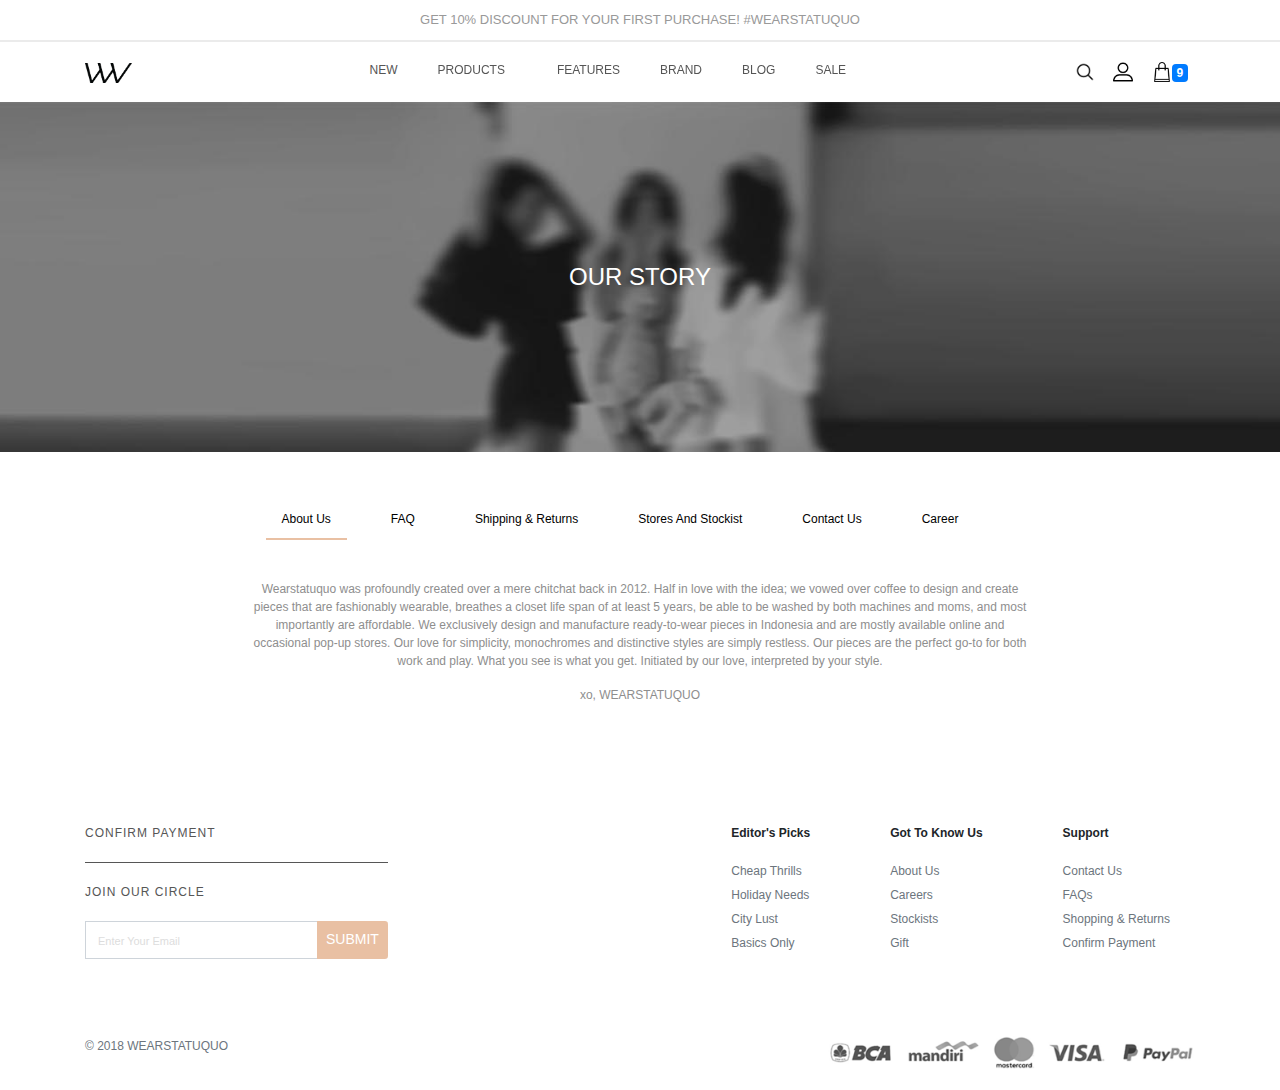
==== commit bfbf459f: "fix revision" ====
--- a/about.html
+++ b/about.html
@@ -1,97 +1,101 @@
 <!doctype html>
 <html lang="en">
-  <head>
+
+<head>
     <!-- Required meta tags -->
     <meta charset="utf-8">
     <meta name="viewport" content="width=device-width, initial-scale=1, shrink-to-fit=no">
 
     <!-- Bootstrap CSS -->
-    <link rel="stylesheet" href="bower_components/bootstrap/dist/css/bootstrap.min.css" integrity="sha384-WskhaSGFgHYWDcbwN70/dfYBj47jz9qbsMId/iRN3ewGhXQFZCSftd1LZCfmhktB" crossorigin="anonymous">
+    <link rel="stylesheet" href="bower_components/bootstrap/dist/css/bootstrap.min.css" integrity="sha384-WskhaSGFgHYWDcbwN70/dfYBj47jz9qbsMId/iRN3ewGhXQFZCSftd1LZCfmhktB"
+        crossorigin="anonymous">
     <link href="assets/css/font-awesome.min.css" rel="stylesheet">
     <link href="https://fonts.googleapis.com/css?family=Montserrat" rel="stylesheet">
     <link rel="stylesheet" href="assets/css/imagehover.css">
-    <link rel="stylesheet" href="assets/css/effects.css" >
-    <link rel="stylesheet" href="assets/css/slick.css"/>
-    <link rel="stylesheet" href="assets/css/slick-theme.css"/>
-    <link rel="stylesheet" href="assets/css/sm-core-css.css"/>
-    <link rel="stylesheet" href="assets/css/sm-simple.css"/>
+    <link rel="stylesheet" href="assets/css/effects.css">
+    <link rel="stylesheet" href="assets/css/slick.css" />
+    <link rel="stylesheet" href="assets/css/slick-theme.css" />
+    <link rel="stylesheet" href="assets/css/sm-core-css.css" />
+    <link rel="stylesheet" href="assets/css/sm-simple.css" />
     <link rel="stylesheet" href="assets/css/custom.css">
 
 
     <title>vww template</title>
-  </head>
-  <body>
+</head>
+
+<body>
     <div class="header-top">GET 10% DISCOUNT FOR YOUR FIRST PURCHASE! #WEARSTATUQUO</div>
     <nav class="navbar navbar-expand-lg navbar-light bg-white sticky header-navigation">
         <div class="container">
             <a class="navbar-brand" href="#"><img src="assets/images/logo.png" height="20"></a>
             <div class="collapse navbar-collapse" id="navbarSupportedContent">
-                    <nav id="main-nav" class="mr-auto">
-                            <ul id="main-menu" class="sm sm-simple header-navigation">
-                                <li><a href="new.html">New</a></li>
-                                <li><a href="products.html">Products</a>
-                                    <ul class="mega-menu">
-                                    <li>
-                                        <!-- The mega drop down contents -->
-                                        <div class="megadrop-content">
-                                            <div class="row">
-                                                <div class="col-lg-3 col-xs-6 p-0">
-                                                    <div><a class="nav-link active" href="javascript:void(0)">Tops</a></div>
-                                                    <div><a class="nav-link" href="javascript:void(0)">Dresses</a></div>
-                                                    <div><a class="nav-link" href="javascript:void(0)">Outerwear</a></div>
-                                                    <div><a class="nav-link" href="javascript:void(0)">Sleepwear</a></div>
-                                                    <div><a class="nav-link" href="javascript:void(0)">Swimwear</a></div>
-                                                    <div><a class="nav-link" href="javascript:void(0)">Accessories</a></div>                                                   
+                <nav id="main-nav" class="mr-auto">
+                    <ul id="main-menu" class="sm sm-simple header-navigation">
+                        <li><a href="new.html">New</a></li>
+                        <li><a href="products.html">Products</a>
+                            <ul class="mega-menu">
+                                <li>
+                                    <!-- The mega drop down contents -->
+                                    <div class="megadrop-content">
+                                        <div class="row">
+                                            <div class="col-lg-3 col-xs-6 p-0">
+                                                <div><a class="nav-link active" href="javascript:void(0)">Tops</a></div>
+                                                <div><a class="nav-link" href="javascript:void(0)">Dresses</a></div>
+                                                <div><a class="nav-link" href="javascript:void(0)">Outerwear</a></div>
+                                                <div><a class="nav-link" href="javascript:void(0)">Sleepwear</a></div>
+                                                <div><a class="nav-link" href="javascript:void(0)">Swimwear</a></div>
+                                                <div><a class="nav-link" href="javascript:void(0)">Accessories</a></div>
+                                            </div>
+
+                                            <div class="col-lg-9 col-xs-6 d-none d-md-block">
+                                                <div class="row form-group list-megamenu-img">
+                                                    <div class="col-lg-4">
+                                                        <img class="d-block w-100" src="assets/images/IMG_0528.jpg">
+                                                    </div>
+                                                    <div class="col-lg-4">
+                                                        <img class="d-block w-100" src="assets/images/IMG_9820.jpg">
+                                                    </div>
+                                                    <div class="col-lg-4">
+                                                        <img class="d-block w-100" src="assets/images/IMG_0602.jpg">
+                                                    </div>
                                                 </div>
-                                    
-                                                <div class="col-lg-9 col-xs-6 d-none d-md-block">
-                                                    <div class="row form-group list-megamenu-img">
-                                                            <div class="col-lg-4">
-                                                                <img class="d-block w-100" src="assets/images/IMG_0528.jpg">
-                                                            </div>
-                                                            <div class="col-lg-4">
-                                                                <img class="d-block w-100" src="assets/images/IMG_9820.jpg">
-                                                            </div>
-                                                            <div class="col-lg-4">
-                                                                <img class="d-block w-100" src="assets/images/IMG_0602.jpg">
-                                                            </div>
-                                                    </div>
-                                    
-                                                    <div class="row form-group">
-                                                            <div class="col-lg-4">
-                                                                <img class="d-block w-100" src="http://via.placeholder.com/200x200/143730/ffffff">
-                                                            </div>
-                                                            <div class="col-lg-4">
-                                                                <img class="d-block w-100" src="http://via.placeholder.com/200x200/143730/ffffff">
-                                                            </div>
-                                                            <div class="col-lg-4">
-                                                                <img class="d-block w-100" src="http://via.placeholder.com/200x200/143730/ffffff">
-                                                            </div>
-                                                    </div>
-                                                    
+
+                                                <div class="row form-group">
+                                                    <div class="col-lg-4">
+                                                        <img class="d-block w-100" src="http://via.placeholder.com/200x200/143730/ffffff">
+                                                    </div>
+                                                    <div class="col-lg-4">
+                                                        <img class="d-block w-100" src="http://via.placeholder.com/200x200/143730/ffffff">
+                                                    </div>
+                                                    <div class="col-lg-4">
+                                                        <img class="d-block w-100" src="http://via.placeholder.com/200x200/143730/ffffff">
+                                                    </div>
                                                 </div>
+
                                             </div>
                                         </div>
-                                        
-                                    </li>
-                                    </ul>
+                                    </div>
+
                                 </li>
-                                <li><a href="features.html">Features</a></li>
-                                <li><a href="brand.html">Brand</a></li>
-                                <li><a href="javascript:void(0)">Blog</a></li>
-                                <li><a href="javascript:void(0)">Sale</a></li>
                             </ul>
-                    </nav>
+                        </li>
+                        <li><a href="features.html">Features</a></li>
+                        <li><a href="brand.html">Brand</a></li>
+                        <li><a href="javascript:void(0)">Blog</a></li>
+                        <li><a href="javascript:void(0)">Sale</a></li>
+                    </ul>
+                </nav>
             </div>
             <div class="icon-right">
                 <a href="javascript:void(0)"><img src="assets/images/icon-search.png" height="20"></a>
                 <a href="javascript:void(0)"><img src="assets/images/icon-profile.png" height="20"></a>
                 <a href="javascript:void(0)"><img src="assets/images/icon-shopping-bag.png" height="20"><span class="badge badge-primary">9</span></a>
-                <button class="navbar-toggler btn btn-outline-light" type="button" data-toggle="collapse" data-target="#navbarSupportedContent" aria-controls="navbarSupportedContent" aria-expanded="false" aria-label="Toggle navigation">
+                <button class="navbar-toggler btn btn-outline-light" type="button" data-toggle="collapse" data-target="#navbarSupportedContent"
+                    aria-controls="navbarSupportedContent" aria-expanded="false" aria-label="Toggle navigation">
                     <span class="navbar-toggler-icon"></span>
                 </button>
             </div>
-           
+
         </div>
     </nav>
 
@@ -101,193 +105,276 @@
 
     <section class="section">
         <div class="container">
-                <ul class="nav nav-pills mb-3 menu-about" id="pills-tab" role="tablist">
-                    <li class="nav-item">
-                        <a class="nav-link active" id="pills-home-tab" data-toggle="pill" href="#pills-about" role="tab" aria-controls="pills-about" aria-selected="true">
-                            About Us</a>
-                    </li>
-                    <li class="nav-item">
-                        <a class="nav-link" id="pills-profile-tab" data-toggle="pill" href="#pills-faq" role="tab" aria-controls="pills-faq" aria-selected="false">
-                            FAQ</a>
-                    </li>
-                    <li class="nav-item">
-                        <a class="nav-link" id="pills-contact-tab" data-toggle="pill" href="#pills-shipping" role="tab" aria-controls="pills-shipping" aria-selected="false">
-                            Shipping &amp; Returns</a>
-                    </li>
-                    <li class="nav-item">
-                            <a class="nav-link" id="pills-profile-tab" data-toggle="pill" href="#pills-stores" role="tab" aria-controls="pills-stores" aria-selected="false">
-                               Stores and Stockist</a>
-                        </li>
-                    <li class="nav-item">
-                        <a class="nav-link" id="pills-contact-tab" data-toggle="pill" href="#pills-contact" role="tab" aria-controls="pills-contact" aria-selected="false">
-                            Contact Us</a>
-                    </li>
-                    <li class="nav-item">
-                        <a class="nav-link" id="pills-contact-tab" data-toggle="pill" href="#pills-career" role="tab" aria-controls="pills-career" aria-selected="false">
-                            Career</a>
-                    </li>
-                </ul>
-                <div class="tab-content" id="pills-tabContent">
-                    <div class="tab-pane fade show active" id="pills-about" role="tabpanel" aria-labelledby="pills-home-tab">
-                        <div class="content-about">
-                            <p>
-                                Wearstatuquo was profoundly created over a mere chitchat back in 2012. 
-                                Half in love with the idea; we vowed over coffee to design and create pieces 
-                                that are fashionably wearable, breathes a closet life span of at least 5 years, 
-                                be able to be washed by both machines and moms, and most importantly are 
-                                affordable. We exclusively design and manufacture ready-to-wear 
-                                pieces in Indonesia and are mostly available online and occasional pop-up stores. 
-                                Our love for simplicity, monochromes and distinctive styles are simply restless. 
-                                Our pieces are the perfect go-to for both work and play. 
-                                What you see is what you get. Initiated by our love, interpreted by your style.                                
-                                
-                            </p>
-                            <p>xo, WEARSTATUQUO</p>
-                        </div>
-                    </div>
-                    <div class="tab-pane fade" id="pills-faq" role="tabpanel" aria-labelledby="pills-profile-tab">
-                        <div class="content-about">
-                            <p>Lorem Ipsum adalah contoh teks atau dummy dalam industri percetakan dan penataan huruf atau typesetting. 
-                                Lorem Ipsum telah menjadi standar contoh teks sejak tahun 1500an, saat seorang tukang cetak yang tidak dikenal 
-                                ngambil sebuah kumpulan teks dan mengacaknya untuk menjadi sebuah buku contoh huruf. 
-                                Ia tidak hanya bertahan selama 5 abad, tapi juga telah beralih ke penataan huruf elektronik, 
-                                tanpa ada perubahan apapun. Ia mulai dipopulerkan pada tahun 1960 dengan diluncurkannya 
-                                lembaran-lembaran Letraset yang menggunakan kalimat-kalimat dari Lorem Ipsum, dan seiring munculnya 
-                                perangkat lunak Desktop Publishing seperti Aldus PageMaker juga memiliki versi Lorem Ipsum.
-                            </p>
-                        </div>
-                    </div>
-                    <div class="tab-pane fade" id="pills-shipping" role="tabpanel" aria-labelledby="pills-contact-tab">
-                        <div class="content-about">
-                            <p>Lorem Ipsum adalah contoh teks atau dummy dalam industri percetakan dan penataan huruf atau typesetting. 
-                                Lorem Ipsum telah menjadi standar contoh teks sejak tahun 1500an, saat seorang tukang cetak yang tidak dikenal 
-                                ngambil sebuah kumpulan teks dan mengacaknya untuk menjadi sebuah buku contoh huruf. 
-                                Ia tidak hanya bertahan selama 5 abad, tapi juga telah beralih ke penataan huruf elektronik, 
-                                tanpa ada perubahan apapun. Ia mulai dipopulerkan pada tahun 1960 dengan diluncurkannya 
-                                lembaran-lembaran Letraset yang menggunakan kalimat-kalimat dari Lorem Ipsum, dan seiring munculnya 
-                                perangkat lunak Desktop Publishing seperti Aldus PageMaker juga memiliki versi Lorem Ipsum.
-                            </p>
-                        </div>
-                    </div>
-                    <div class="tab-pane fade" id="pills-stores" role="tabpanel" aria-labelledby="pills-profile-tab">
-                        <div class="content-about">
-                            <p>Lorem Ipsum adalah contoh teks atau dummy dalam industri percetakan dan penataan huruf atau typesetting. 
-                                Lorem Ipsum telah menjadi standar contoh teks sejak tahun 1500an, saat seorang tukang cetak yang tidak dikenal 
-                                ngambil sebuah kumpulan teks dan mengacaknya untuk menjadi sebuah buku contoh huruf. 
-                                Ia tidak hanya bertahan selama 5 abad, tapi juga telah beralih ke penataan huruf elektronik, 
-                                tanpa ada perubahan apapun. Ia mulai dipopulerkan pada tahun 1960 dengan diluncurkannya 
-                                lembaran-lembaran Letraset yang menggunakan kalimat-kalimat dari Lorem Ipsum, dan seiring munculnya 
-                                perangkat lunak Desktop Publishing seperti Aldus PageMaker juga memiliki versi Lorem Ipsum.
-                            </p>
-                        </div>
-                    </div>
-                    <div class="tab-pane fade" id="pills-contact" role="tabpanel" aria-labelledby="pills-contact-tab">
-                        <div class="content-about">
-                            <p>Lorem Ipsum adalah contoh teks atau dummy dalam industri percetakan dan penataan huruf atau typesetting. 
-                                Lorem Ipsum telah menjadi standar contoh teks sejak tahun 1500an, saat seorang tukang cetak yang tidak dikenal 
-                                ngambil sebuah kumpulan teks dan mengacaknya untuk menjadi sebuah buku contoh huruf. 
-                                Ia tidak hanya bertahan selama 5 abad, tapi juga telah beralih ke penataan huruf elektronik, 
-                                tanpa ada perubahan apapun. Ia mulai dipopulerkan pada tahun 1960 dengan diluncurkannya 
-                                lembaran-lembaran Letraset yang menggunakan kalimat-kalimat dari Lorem Ipsum, dan seiring munculnya 
-                                perangkat lunak Desktop Publishing seperti Aldus PageMaker juga memiliki versi Lorem Ipsum.
-                            </p>
-                        </div>
-                    </div>
-
-                    <div class="tab-pane fade" id="pills-career" role="tabpanel" aria-labelledby="pills-contact-tab">
-                            <div class="content-about">
-                                <p>Lorem Ipsum adalah contoh teks atau dummy dalam industri percetakan dan penataan huruf atau typesetting. 
-                                    Lorem Ipsum telah menjadi standar contoh teks sejak tahun 1500an, saat seorang tukang cetak yang tidak dikenal 
-                                    ngambil sebuah kumpulan teks dan mengacaknya untuk menjadi sebuah buku contoh huruf. 
-                                    Ia tidak hanya bertahan selama 5 abad, tapi juga telah beralih ke penataan huruf elektronik, 
-                                    tanpa ada perubahan apapun. Ia mulai dipopulerkan pada tahun 1960 dengan diluncurkannya 
-                                    lembaran-lembaran Letraset yang menggunakan kalimat-kalimat dari Lorem Ipsum, dan seiring munculnya 
-                                    perangkat lunak Desktop Publishing seperti Aldus PageMaker juga memiliki versi Lorem Ipsum.
-                                </p>
-                            </div>
-                        </div>
-                </div>
+            <ul class="nav nav-pills mb-3 menu-about" id="pills-tab" role="tablist">
+                <li class="nav-item">
+                    <a class="nav-link active" id="pills-home-tab" data-toggle="pill" href="#pills-about" role="tab"
+                        aria-controls="pills-about" aria-selected="true">
+                        About Us</a>
+                </li>
+                <li class="nav-item">
+                    <a class="nav-link" id="pills-profile-tab" data-toggle="pill" href="#pills-faq" role="tab"
+                        aria-controls="pills-faq" aria-selected="false">
+                        FAQ</a>
+                </li>
+                <li class="nav-item">
+                    <a class="nav-link" id="pills-contact-tab" data-toggle="pill" href="#pills-shipping" role="tab"
+                        aria-controls="pills-shipping" aria-selected="false">
+                        Shipping &amp; Returns</a>
+                </li>
+                <li class="nav-item">
+                    <a class="nav-link" id="pills-profile-tab" data-toggle="pill" href="#pills-stores" role="tab"
+                        aria-controls="pills-stores" aria-selected="false">
+                        Stores and Stockist</a>
+                </li>
+                <li class="nav-item">
+                    <a class="nav-link" id="pills-contact-tab" data-toggle="pill" href="#pills-contact" role="tab"
+                        aria-controls="pills-contact" aria-selected="false">
+                        Contact Us</a>
+                </li>
+                <li class="nav-item">
+                    <a class="nav-link" id="pills-contact-tab" data-toggle="pill" href="#pills-career" role="tab"
+                        aria-controls="pills-career" aria-selected="false">
+                        Career</a>
+                </li>
+            </ul>
+            <div class="tab-content" id="pills-tabContent">
+                <div class="tab-pane fade show active" id="pills-about" role="tabpanel" aria-labelledby="pills-home-tab">
+                    <div class="content-about">
+                        <p>
+                            Wearstatuquo was profoundly created over a mere chitchat back in 2012.
+                            Half in love with the idea; we vowed over coffee to design and create pieces
+                            that are fashionably wearable, breathes a closet life span of at least 5 years,
+                            be able to be washed by both machines and moms, and most importantly are
+                            affordable. We exclusively design and manufacture ready-to-wear
+                            pieces in Indonesia and are mostly available online and occasional pop-up stores.
+                            Our love for simplicity, monochromes and distinctive styles are simply restless.
+                            Our pieces are the perfect go-to for both work and play.
+                            What you see is what you get. Initiated by our love, interpreted by your style.
+
+                        </p>
+                        <p>xo, WEARSTATUQUO</p>
+                    </div>
+                </div>
+                <div class="tab-pane fade" id="pills-faq" role="tabpanel" aria-labelledby="pills-profile-tab">
+                    <div class="content-about">
+                        <p>Lorem Ipsum adalah contoh teks atau dummy dalam industri percetakan dan penataan huruf atau
+                            typesetting.
+                            Lorem Ipsum telah menjadi standar contoh teks sejak tahun 1500an, saat seorang tukang cetak
+                            yang tidak dikenal
+                            ngambil sebuah kumpulan teks dan mengacaknya untuk menjadi sebuah buku contoh huruf.
+                            Ia tidak hanya bertahan selama 5 abad, tapi juga telah beralih ke penataan huruf
+                            elektronik,
+                            tanpa ada perubahan apapun. Ia mulai dipopulerkan pada tahun 1960 dengan diluncurkannya
+                            lembaran-lembaran Letraset yang menggunakan kalimat-kalimat dari Lorem Ipsum, dan seiring
+                            munculnya
+                            perangkat lunak Desktop Publishing seperti Aldus PageMaker juga memiliki versi Lorem Ipsum.
+                        </p>
+                    </div>
+                </div>
+                <div class="tab-pane fade" id="pills-shipping" role="tabpanel" aria-labelledby="pills-contact-tab">
+                    <div class="content-about">
+                        <p>Lorem Ipsum adalah contoh teks atau dummy dalam industri percetakan dan penataan huruf atau
+                            typesetting.
+                            Lorem Ipsum telah menjadi standar contoh teks sejak tahun 1500an, saat seorang tukang cetak
+                            yang tidak dikenal
+                            ngambil sebuah kumpulan teks dan mengacaknya untuk menjadi sebuah buku contoh huruf.
+                            Ia tidak hanya bertahan selama 5 abad, tapi juga telah beralih ke penataan huruf
+                            elektronik,
+                            tanpa ada perubahan apapun. Ia mulai dipopulerkan pada tahun 1960 dengan diluncurkannya
+                            lembaran-lembaran Letraset yang menggunakan kalimat-kalimat dari Lorem Ipsum, dan seiring
+                            munculnya
+                            perangkat lunak Desktop Publishing seperti Aldus PageMaker juga memiliki versi Lorem Ipsum.
+                        </p>
+                    </div>
+                </div>
+                <div class="tab-pane fade" id="pills-stores" role="tabpanel" aria-labelledby="pills-profile-tab">
+                    <div class="content-about">
+                        <p>Lorem Ipsum adalah contoh teks atau dummy dalam industri percetakan dan penataan huruf atau
+                            typesetting.
+                            Lorem Ipsum telah menjadi standar contoh teks sejak tahun 1500an, saat seorang tukang cetak
+                            yang tidak dikenal
+                            ngambil sebuah kumpulan teks dan mengacaknya untuk menjadi sebuah buku contoh huruf.
+                            Ia tidak hanya bertahan selama 5 abad, tapi juga telah beralih ke penataan huruf
+                            elektronik,
+                            tanpa ada perubahan apapun. Ia mulai dipopulerkan pada tahun 1960 dengan diluncurkannya
+                            lembaran-lembaran Letraset yang menggunakan kalimat-kalimat dari Lorem Ipsum, dan seiring
+                            munculnya
+                            perangkat lunak Desktop Publishing seperti Aldus PageMaker juga memiliki versi Lorem Ipsum.
+                        </p>
+                    </div>
+                </div>
+                <div class="tab-pane fade" id="pills-contact" role="tabpanel" aria-labelledby="pills-contact-tab">
+                    <div class="content-about">
+                        <p>Lorem Ipsum adalah contoh teks atau dummy dalam industri percetakan dan penataan huruf atau
+                            typesetting.
+                            Lorem Ipsum telah menjadi standar contoh teks sejak tahun 1500an, saat seorang tukang cetak
+                            yang tidak dikenal
+                            ngambil sebuah kumpulan teks dan mengacaknya untuk menjadi sebuah buku contoh huruf.
+                            Ia tidak hanya bertahan selama 5 abad, tapi juga telah beralih ke penataan huruf
+                            elektronik,
+                            tanpa ada perubahan apapun. Ia mulai dipopulerkan pada tahun 1960 dengan diluncurkannya
+                            lembaran-lembaran Letraset yang menggunakan kalimat-kalimat dari Lorem Ipsum, dan seiring
+                            munculnya
+                            perangkat lunak Desktop Publishing seperti Aldus PageMaker juga memiliki versi Lorem Ipsum.
+                        </p>
+                    </div>
+                </div>
+
+                <div class="tab-pane fade" id="pills-career" role="tabpanel" aria-labelledby="pills-contact-tab">
+                    <div class="content-about">
+                        <p>Lorem Ipsum adalah contoh teks atau dummy dalam industri percetakan dan penataan huruf atau
+                            typesetting.
+                            Lorem Ipsum telah menjadi standar contoh teks sejak tahun 1500an, saat seorang tukang cetak
+                            yang tidak dikenal
+                            ngambil sebuah kumpulan teks dan mengacaknya untuk menjadi sebuah buku contoh huruf.
+                            Ia tidak hanya bertahan selama 5 abad, tapi juga telah beralih ke penataan huruf
+                            elektronik,
+                            tanpa ada perubahan apapun. Ia mulai dipopulerkan pada tahun 1960 dengan diluncurkannya
+                            lembaran-lembaran Letraset yang menggunakan kalimat-kalimat dari Lorem Ipsum, dan seiring
+                            munculnya
+                            perangkat lunak Desktop Publishing seperti Aldus PageMaker juga memiliki versi Lorem Ipsum.
+                        </p>
+                    </div>
+                </div>
+            </div>
         </div>
     </section>
-   
-
-    <footer>        
+
+
+    <footer>
         <div class="container">
-            <div class="footerHeader" ></div>
-            <div class="row form-group">
-                    <div class="col-md-6 col-xs-12">
-                        <div class="form-group">
-                             <input type="email" class="form-control subscribe" placeholder="Subscribe Newsletter">
+            <div class="form-group ">
+                <div class="d-flex d-block-sm w-100 justify-content-lg-between mb-5">
+                    <div class="bd-highlight d-none d-lg-block">
+                        <ul class="navi-foot">
+                            <li><a href="javascript:void(0)">CONFIRM PAYMENT</a></li>
+                            <li class="d-none d-lg-block">JOIN OUR CIRCLE</li>
+                        </ul>
+
+                        <div class="input-group mb-3">
+                            <input type="text" class="form-control circle" placeholder="Enter Your Email" aria-label="Enter Your Email"
+                                aria-describedby="basic-addon2">
+                            <div class="input-group-append">
+                                <button class="btn btn-subscribe btn-sm" id="basic-addon2" type="submit">SUBMIT</button>
+                            </div>
                         </div>
-                        <div class="form-group">
-                            <nav class="nav">
-                                <a class="nav-link-footer" href="#">Confirm Payment</a>
-                                <a class="nav-link-footer" href="#">Shipping &amp; Returns</a>
-                                <a class="nav-link-footer" href="#">Gift Cards</a>
-                                <a class="nav-link-footer" href="#">Stockist</a>
-                            </nav>
+                    </div>
+
+                    <div class="bd-highlight d-lg-none" id="accordion1">
+                        <ul class="navi-foot">
+                            <li><a href="javascript:void(0)" class="cnfirm-btn">CONFIRM PAYMENT</a></li>
+                        </ul>
+                        <div class="cnfrmPay">JOIN OUR CIRCLE <button class="btn btn-link" data-toggle="collapse"
+                                data-target="#collapseOne" aria-expanded="true" aria-controls="collapseOne"> <i class="fa"
+                                    aria-hidden="true"></i> </button></div>
+                        <div class="mb-3 collapse show" id="collapseOne" data-parent="#accordion1">
+                            <input type="text" class="form-control circle" placeholder="Enter Your Email" aria-label="Enter Your Email"
+                                aria-describedby="basic-addon2">
+                            <div class="mt-1">
+                                <button class="btn btn-subscribe btn-sm btn-block" type="submit">SUBMIT</button>
+                            </div>
                         </div>
-                        <div class="form-group">
-                            <p>© 2018 Wearstatuquo</p>
-                        </div>                       
-                    </div>
-                    <div class="col-md-6 col-xs-12" >
-                        <div class="row form-group">
-                            <div class="col-lg-4 col-xs-6 col-sm-4 form-group foot-menu">
-                                    <div class="navFooterTitle">Shop Highlights</div>
-                                    <ul class="nav flex-column">
-                                        <li class="nav-item"><a class="nav-link-footer" href="javascript:void(0)">Tops</a></li>
-                                        <li class="nav-item"><a class="nav-link-footer" href="javascript:void(0)">Dress</a></li>
-                                        <li class="nav-item"><a class="nav-link-footer" href="javascript:void(0)">Accessories</a></li>
-                                        <li class="nav-item"><a class="nav-link-footer" href="javascript:void(0)">Bottoms</a></li>
-                                    </ul>
-                            </div>
-
-                            <div class="col-lg-4 col-xs-6 col-sm-4 form-group foot-menu">
-                                    <div class="navFooterTitle">About</div>
-                                    <ul class="nav flex-column">
-                                        <li class="nav-item"><a class="nav-link-footer" href="javascript:void(0)">About Us</a></li>
-                                        <li class="nav-item"><a class="nav-link-footer" href="javascript:void(0)">Instagram</a></li>
-                                        <li class="nav-item"><a class="nav-link-footer" href="javascript:void(0)">Spotify</a></li>
-                                    </ul>
-                            </div>
-
-                            <div class="col-lg-4 col-xs-12 col-sm-4 form-group">
-                                    <div class="navFooterTitle">Support</div>
-                                    <ul class="nav flex-column">
-                                        <li class="nav-item"><a class="nav-link-footer" href="javascript:void(0)">Contact Us</a></li>
-                                        <li class="nav-item"><a class="nav-link-footer" href="javascript:void(0)">FAQs</a></li>
-                                        <li class="nav-item"><a class="nav-link-footer" href="javascript:void(0)">Shopping &amp; Returns</a></li>
-                                    </ul>
-                            </div>
+                    </div>
+                    <div class="bd-highlight" id="accordion2">
+                        <div class="informations d-lg-none">INFORMATION <button class="btn btn-link" data-toggle="collapse"
+                                data-target="#collapseTwo" aria-expanded="true" aria-controls="collapseTwo"> <i class="fa"
+                                    aria-hidden="true"></i> </button>
                         </div>
-
-                        <div class="form-group text-right">
-                            <img src="assets/images/Payment Logo.png" class="payment-logo">
+                        <div class="row form-group flex-fill collapse show" id="collapseTwo" data-parent="#accordion2">
+
+                            <div class="form-group foot-menu bd-highlight">
+                                <div class="navFooterTitle mb-3">Editor's Picks</div>
+                                <ul class="nav flex-column">
+                                    <li class="nav-item"><a class="nav-link-footer" href="javascript:void(0)">Cheap
+                                            Thrills</a></li>
+                                    <li class="nav-item"><a class="nav-link-footer" href="javascript:void(0)">Holiday
+                                            Needs</a></li>
+                                    <li class="nav-item"><a class="nav-link-footer" href="javascript:void(0)">City
+                                            Lust</a></li>
+                                    <li class="nav-item"><a class="nav-link-footer" href="javascript:void(0)">Basics
+                                            Only</a></li>
+                                </ul>
+                            </div>
+
+                            <div class="form-group foot-menu bd-highlight">
+                                <div class="navFooterTitle mb-3">Got To Know Us</div>
+                                <ul class="nav flex-column">
+                                    <li class="nav-item"><a class="nav-link-footer" href="about.html">About Us</a></li>
+                                    <li class="nav-item"><a class="nav-link-footer" href="javascript:void(0)">Careers</a></li>
+                                    <li class="nav-item"><a class="nav-link-footer" href="javascript:void(0)">Stockists</a></li>
+                                    <li class="nav-item"><a class="nav-link-footer" href="javascript:void(0)">Gift</a></li>
+                                </ul>
+                            </div>
+
+                            <div class="form-group foot-menu bd-highlight">
+                                <div class="navFooterTitle mb-3">Support</div>
+                                <ul class="nav flex-column">
+                                    <li class="nav-item"><a class="nav-link-footer" href="javascript:void(0)">Contact
+                                            Us</a></li>
+                                    <li class="nav-item"><a class="nav-link-footer" href="javascript:void(0)">FAQs</a></li>
+                                    <li class="nav-item"><a class="nav-link-footer" href="javascript:void(0)">Shopping
+                                            &amp; Returns</a></li>
+                                    <li class="nav-item"><a class="nav-link-footer" href="javascript:void(0)">Confirm
+                                            Payment</a></li>
+                                </ul>
+                            </div>
                         </div>
-                    </div>
+
+
+                    </div>
+                </div>
+
+                <div class="form-group d-block-sm d-flex w-100 justify-content-between align-items-center">
+                    <div class="d-lg-none">
+                        <p class="text-muted text-center">FOLLOW US</p>
+                        <ul class="sosmed">
+                            <li class="sosmed-item">
+                                <a class="sosmed-link" href="#"><i class="fa fa-facebook-square fa-lg"></i></a>
+                            </li>
+                            <li class="sosmed-item">
+                                <a class="sosmed-link" href="#"><i class="fa fa-instagram fa-lg"></i></a>
+                            </li>
+                            <li class="sosmed-item">
+                                <a class="sosmed-link" href="#"><i class="fa fa-twitter-square fa-lg"></i></a>
+                            </li>
+                        </ul>
+                    </div>
+                    <div class="bd-highlight copyright-text">
+                        <p class="text-muted">© 2018 WEARSTATUQUO</p>
+                    </div>
+                    <div class="bd-highlight payments-logo">
+                        <img src="assets/images/paymen.png" class="payment-logo">
+                    </div>
+                </div>
+
+
             </div>
-            
+
         </div>
+
     </footer>
-    
+
 
     <!-- Optional JavaScript -->
     <!-- jQuery first, then Popper.js, then Bootstrap JS -->
-    <script src="https://code.jquery.com/jquery-3.3.1.slim.min.js" integrity="sha384-q8i/X+965DzO0rT7abK41JStQIAqVgRVzpbzo5smXKp4YfRvH+8abtTE1Pi6jizo" crossorigin="anonymous"></script>
-    <script src="https://cdnjs.cloudflare.com/ajax/libs/popper.js/1.14.3/umd/popper.min.js" integrity="sha384-ZMP7rVo3mIykV+2+9J3UJ46jBk0WLaUAdn689aCwoqbBJiSnjAK/l8WvCWPIPm49" crossorigin="anonymous"></script>
-    <script src="bower_components/bootstrap/dist/js/bootstrap.min.js" integrity="sha384-smHYKdLADwkXOn1EmN1qk/HfnUcbVRZyYmZ4qpPea6sjB/pTJ0euyQp0Mk8ck+5T" crossorigin="anonymous"></script>
+    <script src="https://code.jquery.com/jquery-3.3.1.slim.min.js" integrity="sha384-q8i/X+965DzO0rT7abK41JStQIAqVgRVzpbzo5smXKp4YfRvH+8abtTE1Pi6jizo"
+        crossorigin="anonymous"></script>
+    <script src="https://cdnjs.cloudflare.com/ajax/libs/popper.js/1.14.3/umd/popper.min.js" integrity="sha384-ZMP7rVo3mIykV+2+9J3UJ46jBk0WLaUAdn689aCwoqbBJiSnjAK/l8WvCWPIPm49"
+        crossorigin="anonymous"></script>
+    <script src="bower_components/bootstrap/dist/js/bootstrap.min.js" integrity="sha384-smHYKdLADwkXOn1EmN1qk/HfnUcbVRZyYmZ4qpPea6sjB/pTJ0euyQp0Mk8ck+5T"
+        crossorigin="anonymous"></script>
     <script type="text/javascript" src="assets/js/slick.min.js"></script>
     <script src="assets/js/jquery.smartmenus.js"></script>
     <script type="text/javascript">
-    	$(function() {
-    		$('#main-menu').smartmenus({
-    			subMenusSubOffsetX: 1,
-    			subMenusSubOffsetY: -8
-    		});
-    	});
+        $(function () {
+            $('#main-menu').smartmenus({
+                subMenusSubOffsetX: 1,
+                subMenusSubOffsetY: -8
+            });
+        });
     </script>
-    
-    
-  </body>
+
+
+</body>
+
 </html>--- a/assets/css/custom.css
+++ b/assets/css/custom.css
@@ -1,7 +1,9 @@
 body {
   font-family: "Quattrocento Sans", sans-serif;
 }
-
+.f-12 {
+  font-size: 12px;
+}
 .header-top {
   text-align: center;
   border-bottom: 2px solid #ebebeb;
@@ -524,7 +526,7 @@
 .banner-image,
 .banner-text {
   width: 100%;
-  max-height: 350px;
+  max-height: 420px;
   overflow: hidden;
   position: relative;
 }
@@ -545,6 +547,13 @@
   color: #fff;
   text-align: center;
   right: 20%;
+  width: 45%;
+  top: 30%;
+}
+.brandlist-caption img {
+  position: absolute;
+  left: 0;
+  top: 38px;
 }
 .banner-text {
   height: 350px;
@@ -640,6 +649,12 @@
 }
 .custom-select {
   font-size: 12px;
+}
+.custom-select-number {
+  color: rgb(0, 0, 0);
+  font-weight: bold;
+  border-radius: 0px;
+  border-color: rgb(0, 0, 0);
 }
 .popupTitle h5 {
   font-size: 16px;
@@ -719,6 +734,8 @@
   color: #8e8e8e;
   font-size: 12px;
   margin: 40px;
+  position: absolute;
+  right: 0;
 }
 
 .custom-select.filter-select {
@@ -910,6 +927,23 @@
   border-color: #000;
   color: #000;
   font-weight: bold;
+  width: 200px;
+}
+.nav-link-list {
+  margin: 0 16px;
+  text-transform: uppercase;
+  font-size: 13px;
+  color: #000 !important;
+  padding-bottom: 10px;
+}
+.grouping-brands {
+  margin: 25px 80px 25px 25px;
+}
+input.search-icons {
+  background: url(../images/brand/icons8-search-100.png) no-repeat;
+  background-size: 10%;
+  background-position: 240px;
+  border-radius: 0;
 }
 
 .descProductList {
@@ -920,12 +954,6 @@
 .nav-link.sosmed-link {
   margin: 0;
   padding: 0.5rem;
-}
-
-.sosmedShare {
-  position: absolute;
-  left: 50%;
-  right: 0;
 }
 
 .fancyCandies {
@@ -993,7 +1021,7 @@
 }
 .content-about {
   max-width: 70%;
-  margin: 40px auto;
+  margin: 40px auto 120px;
   color: #8e8e8e;
   text-align: center;
   font-size: 12px;
@@ -1201,6 +1229,32 @@
 @media screen and (max-width: 800px) {
   .carousel-item .wording-img img {
     height: 20px;
+  }
+  input.search-icons {
+    background: url(../images/brand/icons8-search-100.png) no-repeat;
+    background-size: 34px;
+    background-position: 99% 0;
+    border-radius: 0;
+  }
+  .prodListDetail .custom-select {
+    border-radius: 0;
+    border-color: #000;
+    color: #000;
+    font-weight: bold;
+    width: 192px;
+  }
+  .nav-link-list {
+    margin: 0 8px;
+    text-transform: uppercase;
+    font-size: 13px;
+    color: #000 !important;
+    padding-bottom: 10px;
+  }
+  .grouping-brands {
+    margin: 25px 0 25px;
+  }
+  .grouping-brands .nav-link {
+    margin: 0;
   }
   .navbar.header-navigation,
   .header-navigation {
@@ -1237,7 +1291,19 @@
   .icons-active .viewsListIcons img,
   .icons-active .likesListIcons img {
     border-radius: 50%;
-    height: 30px;
+    height: 40px;
+  }
+  .icons-active .likesListIcons {
+    margin: 10px 5px;
+  }
+  .cbp-vm-view-grid ul {
+    margin-bottom: 20px;
+  }
+  .cbp-vm-view-grid .cbp-vm-details {
+    max-width: 300px;
+    margin: 0 auto;
+    font-weight: bold;
+    font-size: 12px;
   }
   .proceed {
     margin: 10px;
@@ -1256,7 +1322,7 @@
     max-height: 137px;
   }
   .prodListDetail .checkBoxImage {
-    margin: 0 4px 0 0px;
+    margin: 0 2px 0 0px;
     display: inline-block;
   }
   .sosmedShare {
@@ -1356,7 +1422,13 @@
     margin-top: 0;
   }
   .banner-image img {
-    object-fit: cover;
+    object-fit: fill;
+  }
+  .brandlist-caption img {
+    position: absolute;
+    left: 50%;
+    top: 25px;
+    height: 40px;
   }
   .horizontal-slide .image-slide img {
     max-width: 156px;
@@ -1708,6 +1780,10 @@
   .banner-image.list-cover .horizontal-caption {
     right: 0;
   }
+  .flex-sm-column {
+    -ms-flex-direction: column !important;
+    flex-direction: column !important;
+  }
   .menu-about .nav-item {
     position: relative;
     flex: 0 0 auto;
@@ -1760,14 +1836,16 @@
   }
   .fancyCandies .fancy-item {
     float: left;
-    width: 100%;
-    margin: 0 10px 10px 0;
+    width: 48%;
+    margin: 0 5px 10px 0;
+  }
+  .fancyCandies .fancy-details {
+    font-weight: 700;
+    font-size: 13px;
   }
 
   .sosmedShare {
     position: relative;
-    left: 0;
-    right: 0;
     bottom: -22px;
     width: 100%;
     text-align: center;
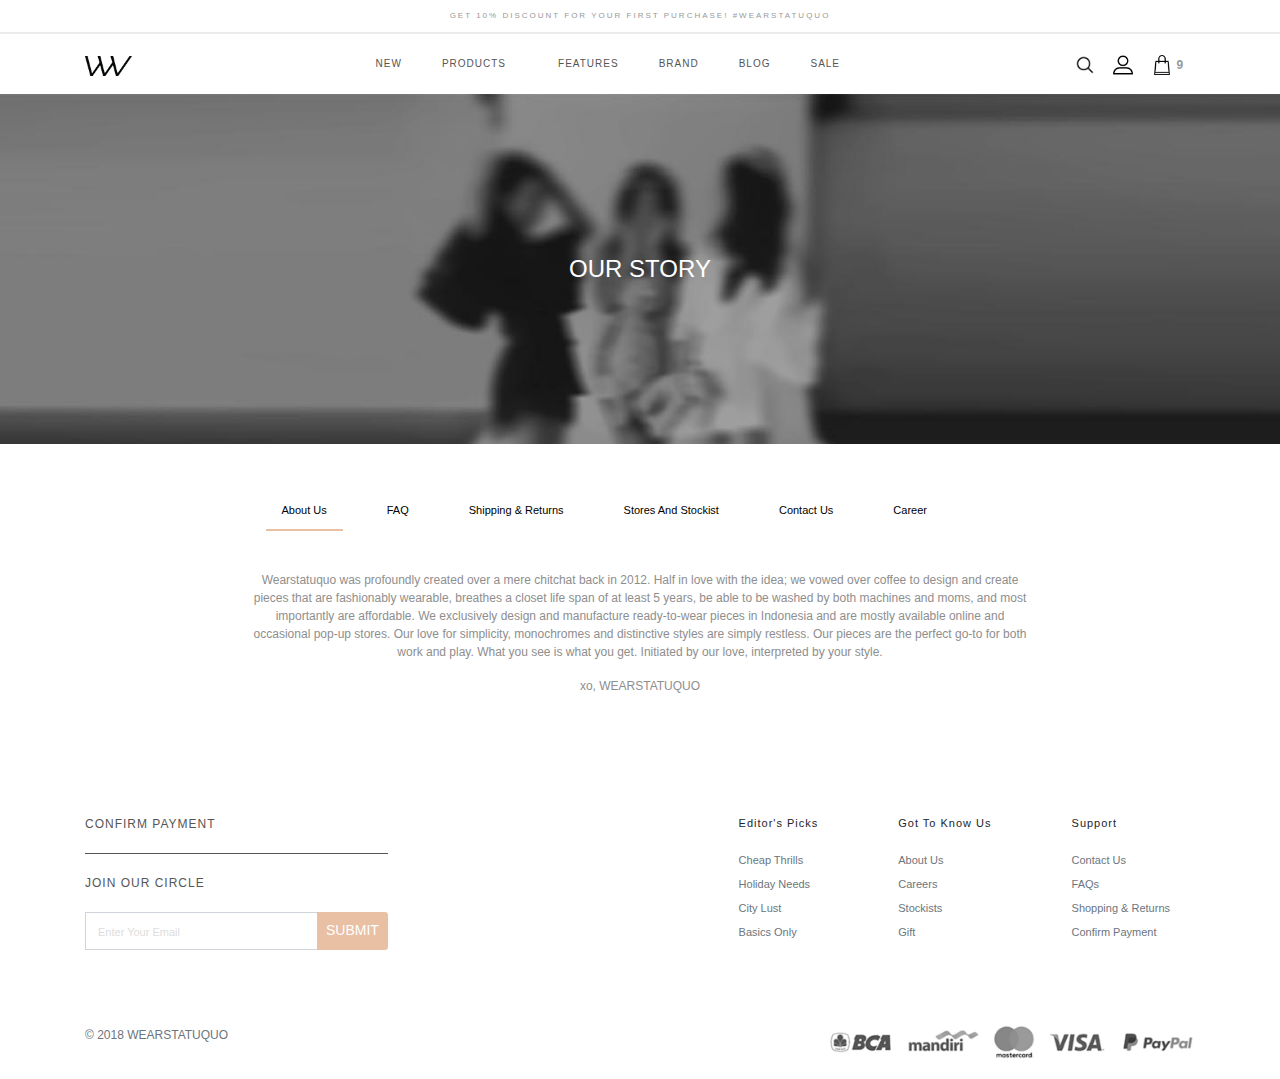
==== commit f38a954e: "fix rev 02" ====
--- a/about.html
+++ b/about.html
@@ -89,7 +89,7 @@
             <div class="icon-right">
                 <a href="javascript:void(0)"><img src="assets/images/icon-search.png" height="20"></a>
                 <a href="javascript:void(0)"><img src="assets/images/icon-profile.png" height="20"></a>
-                <a href="javascript:void(0)"><img src="assets/images/icon-shopping-bag.png" height="20"><span class="badge badge-primary">9</span></a>
+                <a href="javascript:void(0)"><img src="assets/images/icon-shopping-bag.png" height="20"><span class="badge">9</span></a>
                 <button class="navbar-toggler btn btn-outline-light" type="button" data-toggle="collapse" data-target="#navbarSupportedContent"
                     aria-controls="navbarSupportedContent" aria-expanded="false" aria-label="Toggle navigation">
                     <span class="navbar-toggler-icon"></span>
--- a/assets/css/custom.css
+++ b/assets/css/custom.css
@@ -3,13 +3,17 @@
 }
 .f-12 {
   font-size: 12px;
+}
+.f-11 {
+  font-size: 11px;
 }
 .header-top {
   text-align: center;
   border-bottom: 2px solid #ebebeb;
   padding: 10px;
-  font-size: 13px;
+  font-size: 8px;
   color: #999;
+  letter-spacing: 2px;
 }
 .navbar.header-navigation,
 .header-navigation {
@@ -21,6 +25,8 @@
 .sm.sm-simple.header-navigation a {
   height: 100%;
   display: flex;
+  font-size: 10px;
+  letter-spacing: 1px;
   align-items: center;
   align-content: center;
   border-bottom: 2px solid transparent;
@@ -35,7 +41,7 @@
 .nav-link {
   margin: 0px 14px;
   text-transform: uppercase;
-  font-size: 12px;
+  font-size: 11px;
   color: #000 !important;
   padding-bottom: 10px;
 }
@@ -44,14 +50,15 @@
   margin: 25px 40px;
   padding: 0;
   text-transform: capitalize;
-  font-size: 12px;
+  font-size: 11px;
   color: #6c757d;
   padding-bottom: 10px;
 }
 .navFooterTitle {
-  font-size: 12px;
-  font-weight: 700;
+  font-size: 11px;
+  font-weight: 400;
   margin: 0 40px;
+  letter-spacing: 1px;
 }
 .btn-subscribe {
   background: #e9c0a3;
@@ -66,6 +73,9 @@
 .icon-right a {
   color: #999;
   margin: 0 7px;
+}
+.ftr-res{
+  height: 180px;
 }
 .carousel-indicators li {
   position: relative;
@@ -146,8 +156,8 @@
 .blogImage img {
   display: block;
   position: relative;
-  min-height: 300px;
-  max-height: 300px;
+  min-height: 350px;
+  max-height: 350px;
   width: 100%;
   height: 100%;
   object-fit: cover;
@@ -238,6 +248,7 @@
 }
 .imageCaption h6 {
   font-weight: bold;
+  letter-spacing: 3px;
 }
 footer h3 {
   font-weight: lighter;
@@ -295,7 +306,7 @@
   top: 0;
 }
 .blogImage .overlay {
-  padding: 60px 20px;
+  padding: 100px 20px;
 }
 .blogImage .overlay {
   width: 100%;
@@ -611,7 +622,7 @@
 }
 
 .checkBoxImage {
-  margin: 0 0px 0 15px;
+  margin: 0 0px 0 10px;
 }
 .inlineGroup {
   margin: 0 0 0 5px;
@@ -739,20 +750,35 @@
 }
 
 .custom-select.filter-select {
-  min-width: 221px;
+  min-width: 218px;
   border-radius: 0;
   border-color: #e9c0a3;
-  font-size: 11px;
+  font-size: 10px;
   margin-bottom: 20px;
   font-weight: bold;
   height: 40px;
-}
-
+  width: auto;
+}
+.listFilterMenu{
+    text-align: center;
+    width: 100%;
+    font-size: 13px;
+    margin: 5px 0 10px;
+    position: relative;
+    padding: 0 0 5px;
+    letter-spacing: 1px;
+    border-bottom: 1px solid #d0d0d0;
+}
+.nav-link-cat{
+  color: #696969;
+  font-size: 12px;
+}
 .slide-category span {
   position: relative;
   float: left;
   padding: 10px 0;
   margin: 0 5px;
+  font-size: 11px;
   text-align: left;
 }
 .slide-category .checkBoxImage label {
@@ -770,6 +796,7 @@
   border: 1px solid #e9c0a3;
   margin-bottom: 20px;
   max-height: 60px;
+  min-height: 60px;
 }
 
 .slide-category .slick-prev,
@@ -825,15 +852,21 @@
 }
 .cbp-vm-tags .alert {
   width: auto;
-  display: inline-block;
-  font-size: 12px;
-  padding: 10px 30px 10px 10px;
+  display: inline-block;  
+  font-size: 10px;
+  padding: 7px 30px 7px 10px;
   text-align: left;
 }
-
+.othersCandies {
+  font-size: 1rem;
+  letter-spacing: 1px;
+}
+.form-inline .input-group.addBtnCart{
+  width: 70%;
+}
 .cbp-vm-tags .alert-dismissible .close {
   position: absolute;
-  top: -4px;
+  top: -8px;
   right: -10px;
   padding: 0.75rem 1.25rem;
   color: inherit;
@@ -1232,9 +1265,10 @@
   }
   input.search-icons {
     background: url(../images/brand/icons8-search-100.png) no-repeat;
-    background-size: 34px;
-    background-position: 99% 0;
+    background-size: 25px;
+    background-position: 99% 2px;
     border-radius: 0;
+    font-size: 12px;
   }
   .prodListDetail .custom-select {
     border-radius: 0;
@@ -1246,15 +1280,25 @@
   .nav-link-list {
     margin: 0 8px;
     text-transform: uppercase;
-    font-size: 13px;
+    font-size: 9px;
     color: #000 !important;
     padding-bottom: 10px;
   }
+  .ribbon-badge {
+    position: absolute;
+    padding: 3px 5px;
+    font-size: 8px;
+    left: -7px;
+    top: 7px;
+    text-transform: uppercase;
+    font-weight: bold;
+}
   .grouping-brands {
     margin: 25px 0 25px;
   }
   .grouping-brands .nav-link {
     margin: 0;
+    font-size: 10px;
   }
   .navbar.header-navigation,
   .header-navigation {
@@ -1299,11 +1343,27 @@
   .cbp-vm-view-grid ul {
     margin-bottom: 20px;
   }
+  .icon-hearts{
+    position: absolute;
+    right: 10px;
+    top: 5px;
+    color: #a9a9a9;
+  }
+  .cbp-vm-view-grid .cbp-vm-title {
+    font-size: 8px;
+    margin-top: 10px;
+    font-weight: bold;
+    color: #c0c0c0;
+}
   .cbp-vm-view-grid .cbp-vm-details {
     max-width: 300px;
     margin: 0 auto;
     font-weight: bold;
-    font-size: 12px;
+    font-size: 10px;
+  }
+  .cbp-vm-view-grid .cbp-vm-price {
+    margin: 0;
+    font-size: 0.6em;
   }
   .proceed {
     margin: 10px;
@@ -1487,8 +1547,33 @@
     margin-bottom: 20px;
   }
   .slick-slide {
-    height: 247px !important;
-  }
+    height: auto !important;
+  }
+  .popupTitle {
+      margin: 0;
+  }
+  .popupTitle h6{
+    font-size: 9px;
+    letter-spacing: 1px;
+    margin-bottom: 20px;
+  }
+  .popupTitle h4{
+    font-size: 1.2rem;
+    letter-spacing: 1px;
+  }
+  .popupTitle h5 {
+    font-size: 13px;
+    letter-spacing: 1px;
+    color: #8e8e8e;
+}
+.form-inline .input-group.addBtnCart {
+  width: 100%;
+}
+
+.mr-products{
+  margin: 15px 0;
+  letter-spacing: 1px;
+}
   .slick-slide .image-slide {
     height: 100%;
   }
@@ -1559,8 +1644,8 @@
   }
   .words-mbl {
     background: rgba(255, 255, 255, 0.5);
-    padding: 12px;
-    top: 40%;
+    padding: 30px;
+    top: 37%;
     font-size: 10px;
   }
   .prodsFeat {
@@ -1698,7 +1783,6 @@
     overflow: hidden;
     margin: 0;
     padding: 0;
-    height: 230px !important;
   }
   .onMedSizeGal {
     height: 232px;
@@ -1836,14 +1920,20 @@
   }
   .fancyCandies .fancy-item {
     float: left;
-    width: 48%;
-    margin: 0 5px 10px 0;
-  }
-  .fancyCandies .fancy-details {
-    font-weight: 700;
-    font-size: 13px;
-  }
-
+    width: 44%;
+    margin: 0 9px 10px 9px;
+}
+.fancyCandies .fancy-details {
+  font-weight: 400;
+  font-size: 12px;
+  letter-spacing: 1px;
+}
+.fancyCandies .fancy-title {
+  font-size: 8px;
+  margin: 0;
+  letter-spacing: 1px;
+  color: #8e8e8e;
+}
   .sosmedShare {
     position: relative;
     bottom: -22px;
